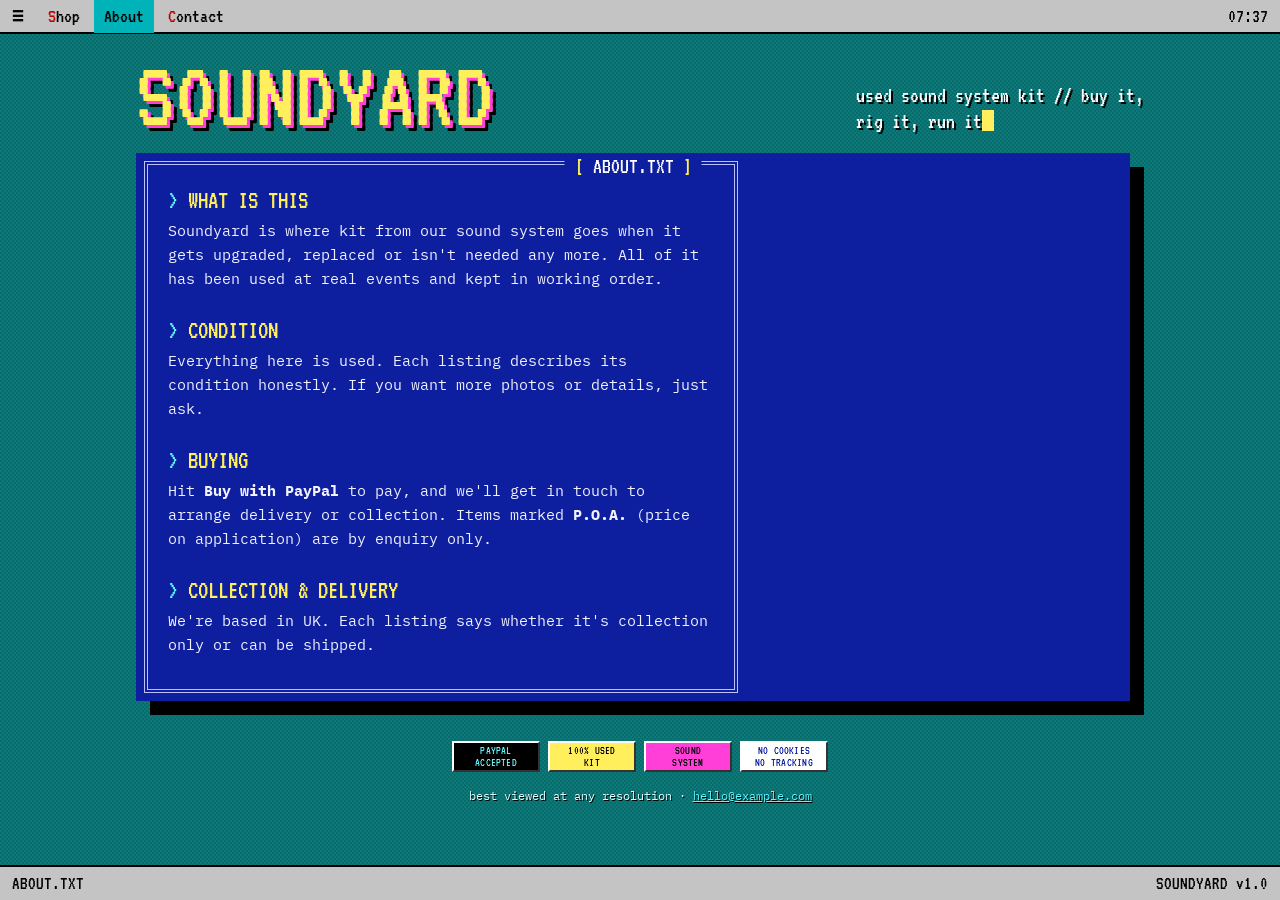
==== about.html @ a0d19008 "Soundyard v1: Y2K/terminal shop reading stock from Google Sheets Co-Authored-By: Claude Opus 5.5 <no" ====
<!doctype html>
<html lang="en">
<head>
<meta charset="utf-8">
<meta name="viewport" content="width=device-width, initial-scale=1">
<title>About · Soundyard</title>
<meta name="description" content="Soundyard: used sound system kit for sale. Speakers, amps, processing, racks and cables.">
<link rel="preconnect" href="https://fonts.googleapis.com">
<link rel="preconnect" href="https://fonts.gstatic.com" crossorigin>
<link href="https://fonts.googleapis.com/css2?family=IBM+Plex+Mono:wght@400;600&family=VT323&display=swap" rel="stylesheet">
<link rel="stylesheet" href="assets/style.css">
</head>
<body data-page="about">
<nav class="menubar">
  <span class="sys">≡</span>
  <a href="index.html">Shop</a>
  <a href="about.html" aria-current="page">About</a>
  <a href="contact.html">Contact</a>
  <span class="clock" id="clock"></span>
</nav>
<div class="desk">
  <header class="masthead">
    <a class="logo" href="index.html">SOUNDYARD</a>
    <div class="tagline">used sound system kit // buy it, rig it, run it<span class="cursor"></span></div>
  </header>
  <main class="win">
    <div class="win-title">ABOUT.TXT</div>
    <div class="win-in prose">
      <h2>What is this</h2>
      <p>Soundyard is where kit from our sound system goes when it gets upgraded, replaced or isn't needed any more. All of it has been used at real events and kept in working order.</p>
      <h2>Condition</h2>
      <p>Everything here is used. Each listing describes its condition honestly. If you want more photos or details, just ask.</p>
      <h2>Buying</h2>
      <p>Hit <strong>Buy with PayPal</strong> to pay, and we'll get in touch to arrange delivery or collection. Items marked <strong>P.O.A.</strong> (price on application) are by enquiry only.</p>
      <h2>Collection &amp; delivery</h2>
      <p>We're based in <span data-location>UK</span>. Each listing says whether it's collection only or can be shipped.</p>
    </div>
  </main>
  <div class="badges" aria-hidden="true">
    <span class="badge b1">PayPal<br>accepted</span>
    <span class="badge b2">100% used<br>kit</span>
    <span class="badge b3">sound<br>system</span>
    <span class="badge b4">no cookies<br>no tracking</span>
  </div>
  <p class="small-print">best viewed at any resolution · <a data-email href="#">email</a></p>
</div>
<footer class="statusbar">
  <span>ABOUT.TXT</span>
  <span class="right">SOUNDYARD v1.0</span>
</footer>
<script src="config.js"></script>
<script src="assets/app.js"></script>
</body>
</html>
---- assets/style.css ----
/* Soundyard: Y2K web meets a Turbo Vision / curses text UI. */
:root {
  --desk-a: #0a6b6b;
  --desk-b: #0c7a7a;
  --win: #0d1f9e;
  --win-line: #b9c2ff;
  --text: #f2f2ff;
  --dim: #a9b1e8;
  --yellow: #ffef5c;
  --cyan: #5ff6ff;
  --sel: #00b3b8;
  --sel-ink: #000;
  --grey: #c4c4c4;
  --grey-ink: #000;
  --hot: #c00000;
  --green: #00a650;
  --magenta: #ff3fd8;
  --shadow: #000;
  --pixel: "VT323", ui-monospace, monospace;
  --mono: "IBM Plex Mono", ui-monospace, "SF Mono", Menlo, Consolas, monospace;
}

* { box-sizing: border-box; }
html { -webkit-text-size-adjust: 100%; }
body {
  margin: 0;
  min-height: 100vh;
  display: flex;
  flex-direction: column;
  color: var(--text);
  font: 15px/1.6 var(--mono);
  /* dithered desktop, like a 256-colour wallpaper */
  background-color: var(--desk-a);
  background-image:
    linear-gradient(45deg, var(--desk-b) 25%, transparent 25%, transparent 75%, var(--desk-b) 75%),
    linear-gradient(45deg, var(--desk-b) 25%, transparent 25%, transparent 75%, var(--desk-b) 75%);
  background-size: 4px 4px;
  background-position: 0 0, 2px 2px;
}
a { color: var(--cyan); }
img { max-width: 100%; display: block; }
::selection { background: var(--yellow); color: #000; }

/* ── Menu bar (top) ─────────────────────────────────────────── */
.menubar {
  position: sticky; top: 0; z-index: 10;
  background: var(--grey); color: var(--grey-ink);
  font: 20px/1 var(--pixel);
  display: flex; align-items: center; gap: 4px;
  padding: 0 8px; height: 34px;
  border-bottom: 2px solid #000;
}
.menubar a { color: inherit; text-decoration: none; padding: 7px 10px; }
.menubar a::first-letter { color: var(--hot); }
.menubar a:hover, .menubar a[aria-current] { background: var(--sel); color: var(--sel-ink); }
.menubar a[aria-current]::first-letter, .menubar a:hover::first-letter { color: var(--sel-ink); }
.menubar .sys { font-weight: bold; padding: 7px 10px 7px 4px; }
.menubar .clock { margin-left: auto; padding-right: 4px; }

/* ── Page ───────────────────────────────────────────────────── */
.desk { flex: 1; width: 100%; max-width: 1040px; margin: 0 auto; padding: 24px 16px 40px; }

.masthead { display: flex; flex-wrap: wrap; align-items: flex-end; justify-content: space-between; gap: 12px 24px; margin-bottom: 18px; }
.logo {
  font: clamp(56px, 11vw, 96px)/0.8 var(--pixel);
  color: var(--yellow); text-decoration: none; letter-spacing: 0.02em;
  text-shadow: 3px 3px 0 var(--magenta), 6px 6px 0 #000;
}
.tagline { font: 22px/1.2 var(--pixel); color: #fff; text-shadow: 2px 2px 0 #000; max-width: 32ch; }
.cursor { display: inline-block; width: 0.55em; height: 0.95em; background: var(--yellow); vertical-align: -0.1em; animation: blink 1s steps(1) infinite; }
@keyframes blink { 50% { opacity: 0; } }

/* ── Ticker ─────────────────────────────────────────────────── */
.ticker {
  overflow: hidden; white-space: nowrap;
  background: #000; color: var(--yellow);
  border: 2px solid var(--grey);
  font: 20px/30px var(--pixel);
  margin-bottom: 26px;
}
.ticker:empty { display: none; }
.ticker span { display: inline-block; padding-left: 0; animation: scroll 40s linear infinite; }
@keyframes scroll { from { transform: translateX(0); } to { transform: translateX(-100%); } }
@media (prefers-reduced-motion: reduce) {
  .ticker span { animation: none; }
  .cursor { animation: none; }
}

/* ── Windows ────────────────────────────────────────────────── */
.win {
  position: relative;
  background: var(--win);
  padding: 8px;
  box-shadow: 14px 14px 0 var(--shadow);
  margin: 0 14px 40px 0;
}
.win-in { border: 4px double var(--win-line); padding: 22px 20px 20px; }
.win-title {
  position: absolute; top: 2px; left: 50%; transform: translateX(-50%);
  background: var(--win); color: #fff; padding: 0 10px; white-space: nowrap;
  font: 22px/1 var(--pixel); max-width: calc(100% - 40px); overflow: hidden; text-overflow: ellipsis;
}
.win-title::before { content: "[ "; color: var(--yellow); }
.win-title::after { content: " ]"; color: var(--yellow); }
.win-close { position: absolute; top: 2px; left: 20px; background: var(--win); padding: 0 4px; font: 22px/1 var(--pixel); color: var(--cyan); text-decoration: none; }

/* ── Filter tabs ────────────────────────────────────────────── */
.tabs { display: flex; flex-wrap: wrap; gap: 6px 4px; margin: 0 0 16px; }
.tab {
  font: 20px/1 var(--pixel); text-transform: uppercase; cursor: pointer;
  background: transparent; color: var(--dim); border: 0; padding: 6px 10px;
}
.tab::before { content: "( ) "; }
.tab.on::before { content: "(•) "; color: var(--yellow); }
.tab:hover { color: #fff; }
.tab.on { color: #fff; }
.tab:focus-visible { outline: 2px solid var(--yellow); }

/* ── Stock listing ──────────────────────────────────────────── */
.listing { width: 100%; border-collapse: collapse; }
.listing th {
  text-align: left; font: 20px/1 var(--pixel); color: var(--yellow); text-transform: uppercase;
  padding: 8px 10px; border-bottom: 2px solid var(--win-line);
}
.listing td { padding: 11px 10px; border-bottom: 1px dashed rgba(185, 194, 255, 0.3); vertical-align: top; }
.listing tbody tr { cursor: pointer; }
.listing tbody tr:hover, .listing tbody tr:focus { background: var(--sel); color: var(--sel-ink); outline: none; }
.listing tbody tr:hover a, .listing tbody tr:focus a { color: var(--sel-ink); }
.listing tbody tr:focus .c-id::before { content: "▶ "; }
.c-title a { color: #fff; text-decoration: none; font-weight: 600; }
.c-id { color: var(--dim); width: 7ch; white-space: nowrap; }
.listing tr:hover .c-id, .listing tr:focus .c-id { color: var(--sel-ink); }
.c-qty { text-align: right; width: 5ch; }
.c-price { text-align: right; white-space: nowrap; color: var(--yellow); font-weight: 600; width: 11ch; }
.listing tr:hover .c-price, .listing tr:focus .c-price { color: var(--sel-ink); }
.listing th.c-qty, .listing th.c-price { text-align: right; }
.c-sub { display: none; }
.flag { font: 16px/1 var(--pixel); background: var(--magenta); color: #000; padding: 1px 5px; margin-left: 6px; }
.listing .empty td { color: var(--dim); text-align: center; padding: 40px 10px; cursor: default; }
.hint { margin: 14px 0 0; color: var(--dim); font-size: 13px; }
.hint kbd { font: inherit; background: var(--grey); color: #000; padding: 0 5px; }

/* ── Item page ──────────────────────────────────────────────── */
.item { display: grid; grid-template-columns: 1.1fr 1fr; gap: 28px; }
.frame { background: var(--grey); padding: 4px; border: 2px solid; border-color: #fff #555 #555 #fff; }
.item-img { width: 100%; aspect-ratio: 4 / 3; object-fit: cover; border: 2px solid; border-color: #555 #fff #fff #555; background: #222; }
.nophoto {
  display: grid; place-items: center;
  background: repeating-linear-gradient(-45deg, #f5c400 0 18px, #111 18px 36px);
}
.nophoto span { background: #000; color: var(--yellow); font: 24px/1 var(--pixel); padding: 8px 12px; border: 2px solid var(--yellow); }
.thumbs { display: flex; gap: 6px; margin-top: 10px; overflow-x: auto; }
.thumbs img { width: 76px; height: 57px; object-fit: cover; cursor: pointer; border: 2px solid var(--grey); }
.thumbs img:hover { border-color: var(--yellow); }
.item-info h1 { margin: 0; font: clamp(34px, 5vw, 46px)/0.95 var(--pixel); color: #fff; }
.big-price { font: 40px/1 var(--pixel); color: var(--yellow); margin: 10px 0 14px; text-shadow: 2px 2px 0 #000; }
.desc { white-space: pre-line; margin: 0 0 16px; }
.specs { border-collapse: collapse; width: 100%; margin-bottom: 22px; }
.specs th { text-align: left; font: 19px/1 var(--pixel); color: var(--cyan); text-transform: uppercase; padding: 6px 16px 6px 0; width: 1%; white-space: nowrap; vertical-align: top; }
.specs td { padding: 4px 0; }
.specs tr + tr { border-top: 1px dashed rgba(185, 194, 255, 0.3); }
.err { color: var(--yellow); }

/* ── Turbo Vision buttons ───────────────────────────────────── */
.actions { display: flex; flex-wrap: wrap; gap: 16px 20px; }
.tv-btn {
  display: inline-block; text-decoration: none; cursor: pointer;
  font: 24px/1 var(--pixel); color: #000; background: var(--grey);
  padding: 9px 16px 8px; box-shadow: 6px 6px 0 #000;
}
.tv-btn::before { content: "◄ "; opacity: 0; }
.tv-btn::after { content: " ►"; opacity: 0; }
.tv-btn:hover::before, .tv-btn:hover::after, .tv-btn:focus-visible::before, .tv-btn:focus-visible::after { opacity: 1; }
.tv-btn:active { transform: translate(6px, 6px); box-shadow: none; }
.tv-btn:focus-visible { outline: 2px solid var(--yellow); outline-offset: 2px; }
.tv-btn.go { background: var(--green); color: #fff; }
.tv-btn.off { background: #666; color: #ccc; cursor: default; }
.tv-btn.off::before, .tv-btn.off::after { display: none; }

/* ── Text pages ─────────────────────────────────────────────── */
.prose { max-width: 66ch; }
.prose h2 { font: 26px/1 var(--pixel); color: var(--yellow); margin: 26px 0 6px; text-transform: uppercase; }
.prose h2:first-child { margin-top: 0; }
.prose h2::before { content: "> "; color: var(--cyan); }
.prose p { margin: 0 0 12px; }

/* ── Footer: 88×31 badges ───────────────────────────────────── */
.badges { display: flex; flex-wrap: wrap; gap: 8px; justify-content: center; margin-top: 8px; }
.badge {
  width: 88px; height: 31px; display: grid; place-items: center; text-align: center;
  font: 12px/1 var(--pixel); text-transform: uppercase; letter-spacing: 0.02em;
  border: 2px solid; border-color: #fff #333 #333 #fff;
}
.b1 { background: #000; color: var(--cyan); }
.b2 { background: var(--yellow); color: #000; }
.b3 { background: var(--magenta); color: #000; }
.b4 { background: #fff; color: var(--win); }
.small-print { text-align: center; color: #e6ffff; font-size: 12px; margin: 14px 0 0; text-shadow: 1px 1px 0 #000; }

/* ── Status bar (bottom) ────────────────────────────────────── */
.statusbar {
  background: var(--grey); color: #000; border-top: 2px solid #000;
  font: 19px/1 var(--pixel); display: flex; flex-wrap: wrap; gap: 4px 18px; padding: 7px 12px;
}
.statusbar b { color: var(--hot); font-weight: normal; }
.statusbar .right { margin-left: auto; }

/* ── Small screens ──────────────────────────────────────────── */
@media (max-width: 720px) {
  body { font-size: 15px; }
  .desk { padding-top: 18px; }
  .win { box-shadow: 8px 8px 0 var(--shadow); margin-right: 8px; }
  .win-in { padding: 20px 10px 14px; }
  .item { grid-template-columns: 1fr; }
  .win-close { display: none; }
  .c-cat, .listing th.c-cat, .c-qty, .listing th.c-qty, .c-id, .listing th.c-id { display: none; }
  .c-sub { display: block; font-size: 13px; color: var(--dim); }
  .listing tr:hover .c-sub, .listing tr:focus .c-sub { color: var(--sel-ink); }
  .hint { display: none; }
  .menubar { font-size: 19px; padding: 0 4px; }
  .menubar a { padding: 7px 7px; }
  .menubar .clock { display: none; }
  .statusbar .keys { display: none; }
}
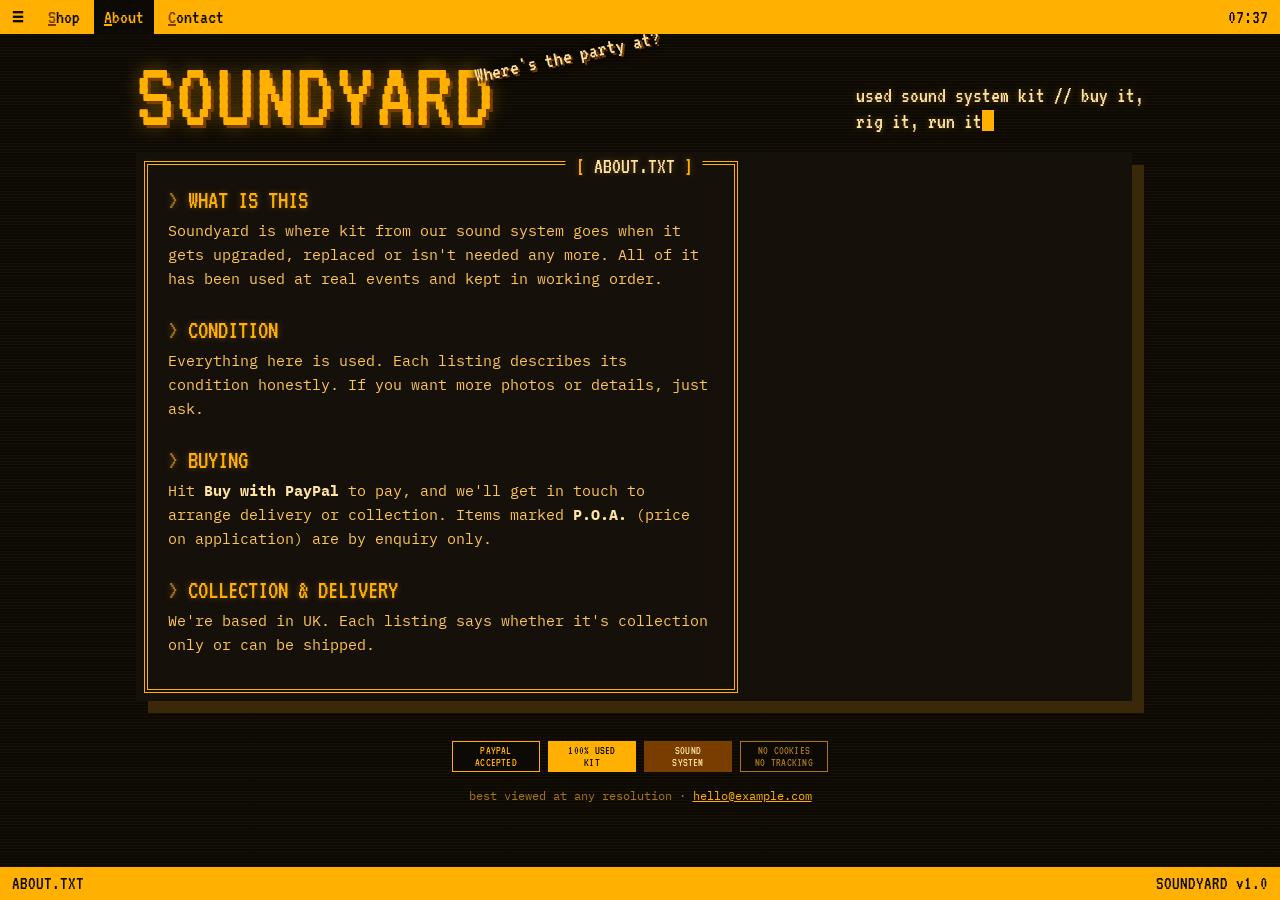
==== commit 2227cc39: "Amber terminal colour scheme, splash quips, hide photo area until photos exist Co-Authored-By: Claud" ====
--- a/about.html
+++ b/about.html
@@ -20,7 +20,7 @@
 </nav>
 <div class="desk">
   <header class="masthead">
-    <a class="logo" href="index.html">SOUNDYARD</a>
+    <div class="logo-wrap"><a class="logo" href="index.html">SOUNDYARD</a><div class="quip" id="quip" aria-hidden="true"></div></div>
     <div class="tagline">used sound system kit // buy it, rig it, run it<span class="cursor"></span></div>
   </header>
   <main class="win">
--- a/assets/style.css
+++ b/assets/style.css
@@ -1,21 +1,15 @@
-/* Soundyard: Y2K web meets a Turbo Vision / curses text UI. */
+/* Soundyard: Y2K web meets a curses / Turbo Vision text UI, in amber monochrome. */
 :root {
-  --desk-a: #0a6b6b;
-  --desk-b: #0c7a7a;
-  --win: #0d1f9e;
-  --win-line: #b9c2ff;
-  --text: #f2f2ff;
-  --dim: #a9b1e8;
-  --yellow: #ffef5c;
-  --cyan: #5ff6ff;
-  --sel: #00b3b8;
-  --sel-ink: #000;
-  --grey: #c4c4c4;
-  --grey-ink: #000;
-  --hot: #c00000;
-  --green: #00a650;
-  --magenta: #ff3fd8;
-  --shadow: #000;
+  --bg: #0d0a05;
+  --win: #15100a;
+  --amber: #ffb000;
+  --text: #ffc757;
+  --bright: #ffe3a3;
+  --dim: #a8761a;
+  --deep: #3a2908;
+  --rust: #7a3d00;
+  --ink: #0d0a05;
+  --glow: 0 0 6px rgba(255, 176, 0, 0.35);
   --pixel: "VT323", ui-monospace, monospace;
   --mono: "IBM Plex Mono", ui-monospace, "SF Mono", Menlo, Consolas, monospace;
 }
@@ -29,31 +23,26 @@
   flex-direction: column;
   color: var(--text);
   font: 15px/1.6 var(--mono);
-  /* dithered desktop, like a 256-colour wallpaper */
-  background-color: var(--desk-a);
-  background-image:
-    linear-gradient(45deg, var(--desk-b) 25%, transparent 25%, transparent 75%, var(--desk-b) 75%),
-    linear-gradient(45deg, var(--desk-b) 25%, transparent 25%, transparent 75%, var(--desk-b) 75%);
-  background-size: 4px 4px;
-  background-position: 0 0, 2px 2px;
-}
-a { color: var(--cyan); }
+  background-color: var(--bg);
+  /* faint CRT scanlines */
+  background-image: repeating-linear-gradient(0deg, rgba(255, 176, 0, 0.035) 0 1px, transparent 1px 3px);
+}
+a { color: var(--amber); }
 img { max-width: 100%; display: block; }
-::selection { background: var(--yellow); color: #000; }
+::selection { background: var(--amber); color: var(--ink); }
 
 /* ── Menu bar (top) ─────────────────────────────────────────── */
 .menubar {
   position: sticky; top: 0; z-index: 10;
-  background: var(--grey); color: var(--grey-ink);
+  background: var(--amber); color: var(--ink);
   font: 20px/1 var(--pixel);
   display: flex; align-items: center; gap: 4px;
   padding: 0 8px; height: 34px;
-  border-bottom: 2px solid #000;
 }
 .menubar a { color: inherit; text-decoration: none; padding: 7px 10px; }
-.menubar a::first-letter { color: var(--hot); }
-.menubar a:hover, .menubar a[aria-current] { background: var(--sel); color: var(--sel-ink); }
-.menubar a[aria-current]::first-letter, .menubar a:hover::first-letter { color: var(--sel-ink); }
+.menubar a::first-letter { color: var(--rust); text-decoration: underline; }
+.menubar a:hover, .menubar a[aria-current] { background: var(--ink); color: var(--amber); }
+.menubar a[aria-current]::first-letter, .menubar a:hover::first-letter { color: var(--amber); }
 .menubar .sys { font-weight: bold; padding: 7px 10px 7px 4px; }
 .menubar .clock { margin-left: auto; padding-right: 4px; }
 
@@ -61,29 +50,44 @@
 .desk { flex: 1; width: 100%; max-width: 1040px; margin: 0 auto; padding: 24px 16px 40px; }
 
 .masthead { display: flex; flex-wrap: wrap; align-items: flex-end; justify-content: space-between; gap: 12px 24px; margin-bottom: 18px; }
+.logo-wrap { position: relative; }
 .logo {
   font: clamp(56px, 11vw, 96px)/0.8 var(--pixel);
-  color: var(--yellow); text-decoration: none; letter-spacing: 0.02em;
-  text-shadow: 3px 3px 0 var(--magenta), 6px 6px 0 #000;
-}
-.tagline { font: 22px/1.2 var(--pixel); color: #fff; text-shadow: 2px 2px 0 #000; max-width: 32ch; }
-.cursor { display: inline-block; width: 0.55em; height: 0.95em; background: var(--yellow); vertical-align: -0.1em; animation: blink 1s steps(1) infinite; }
+  color: var(--amber); text-decoration: none; letter-spacing: 0.02em;
+  text-shadow: 3px 3px 0 var(--rust), 0 0 18px rgba(255, 176, 0, 0.45);
+}
+/* Splash quip, pinned to the logo's corner and pulsing */
+.quip {
+  position: absolute; left: 100%; bottom: 88%;
+  width: max-content; max-width: min(300px, 46vw);
+  font: 22px/1 var(--pixel); color: var(--bright); text-align: center;
+  text-shadow: 2px 2px 0 var(--rust), 0 0 4px var(--ink), 0 0 8px var(--ink);
+  transform: translateX(-12%) rotate(-12deg);
+  animation: pulse 0.5s ease-in-out infinite alternate;
+  pointer-events: none;
+}
+.quip:empty { display: none; }
+@keyframes pulse {
+  from { transform: translateX(-12%) rotate(-12deg) scale(1); }
+  to { transform: translateX(-12%) rotate(-12deg) scale(1.07); }
+}
+.tagline { font: 22px/1.2 var(--pixel); color: var(--bright); max-width: 32ch; text-shadow: var(--glow); }
+.cursor { display: inline-block; width: 0.55em; height: 0.95em; background: var(--amber); vertical-align: -0.1em; animation: blink 1s steps(1) infinite; }
 @keyframes blink { 50% { opacity: 0; } }
 
 /* ── Ticker ─────────────────────────────────────────────────── */
 .ticker {
   overflow: hidden; white-space: nowrap;
-  background: #000; color: var(--yellow);
-  border: 2px solid var(--grey);
-  font: 20px/30px var(--pixel);
+  background: var(--ink); color: var(--amber);
+  border: 1px solid var(--dim);
+  font: 20px/30px var(--pixel); text-shadow: var(--glow);
   margin-bottom: 26px;
 }
 .ticker:empty { display: none; }
-.ticker span { display: inline-block; padding-left: 0; animation: scroll 40s linear infinite; }
+.ticker span { display: inline-block; animation: scroll 40s linear infinite; }
 @keyframes scroll { from { transform: translateX(0); } to { transform: translateX(-100%); } }
 @media (prefers-reduced-motion: reduce) {
-  .ticker span { animation: none; }
-  .cursor { animation: none; }
+  .ticker span, .cursor, .quip { animation: none; }
 }
 
 /* ── Windows ────────────────────────────────────────────────── */
@@ -91,18 +95,19 @@
   position: relative;
   background: var(--win);
   padding: 8px;
-  box-shadow: 14px 14px 0 var(--shadow);
-  margin: 0 14px 40px 0;
-}
-.win-in { border: 4px double var(--win-line); padding: 22px 20px 20px; }
+  box-shadow: 12px 12px 0 var(--deep);
+  margin: 0 12px 40px 0;
+}
+.win-in { border: 4px double var(--amber); padding: 22px 20px 20px; }
 .win-title {
   position: absolute; top: 2px; left: 50%; transform: translateX(-50%);
-  background: var(--win); color: #fff; padding: 0 10px; white-space: nowrap;
+  background: var(--win); color: var(--bright); padding: 0 10px; white-space: nowrap;
   font: 22px/1 var(--pixel); max-width: calc(100% - 40px); overflow: hidden; text-overflow: ellipsis;
-}
-.win-title::before { content: "[ "; color: var(--yellow); }
-.win-title::after { content: " ]"; color: var(--yellow); }
-.win-close { position: absolute; top: 2px; left: 20px; background: var(--win); padding: 0 4px; font: 22px/1 var(--pixel); color: var(--cyan); text-decoration: none; }
+  text-shadow: var(--glow);
+}
+.win-title::before { content: "[ "; color: var(--amber); }
+.win-title::after { content: " ]"; color: var(--amber); }
+.win-close { position: absolute; top: 2px; left: 20px; background: var(--win); padding: 0 4px; font: 22px/1 var(--pixel); color: var(--amber); text-decoration: none; }
 
 /* ── Filter tabs ────────────────────────────────────────────── */
 .tabs { display: flex; flex-wrap: wrap; gap: 6px 4px; margin: 0 0 16px; }
@@ -111,114 +116,107 @@
   background: transparent; color: var(--dim); border: 0; padding: 6px 10px;
 }
 .tab::before { content: "( ) "; }
-.tab.on::before { content: "(•) "; color: var(--yellow); }
-.tab:hover { color: #fff; }
-.tab.on { color: #fff; }
-.tab:focus-visible { outline: 2px solid var(--yellow); }
+.tab.on::before { content: "(•) "; color: var(--amber); }
+.tab:hover, .tab.on { color: var(--bright); }
+.tab:focus-visible { outline: 1px solid var(--amber); }
 
 /* ── Stock listing ──────────────────────────────────────────── */
 .listing { width: 100%; border-collapse: collapse; }
 .listing th {
-  text-align: left; font: 20px/1 var(--pixel); color: var(--yellow); text-transform: uppercase;
-  padding: 8px 10px; border-bottom: 2px solid var(--win-line);
-}
-.listing td { padding: 11px 10px; border-bottom: 1px dashed rgba(185, 194, 255, 0.3); vertical-align: top; }
+  text-align: left; font: 20px/1 var(--pixel); color: var(--amber); text-transform: uppercase;
+  padding: 8px 10px; border-bottom: 2px solid var(--amber);
+}
+.listing td { padding: 11px 10px; border-bottom: 1px dashed var(--deep); vertical-align: top; }
 .listing tbody tr { cursor: pointer; }
-.listing tbody tr:hover, .listing tbody tr:focus { background: var(--sel); color: var(--sel-ink); outline: none; }
-.listing tbody tr:hover a, .listing tbody tr:focus a { color: var(--sel-ink); }
+.listing tbody tr:hover, .listing tbody tr:focus { background: var(--amber); color: var(--ink); outline: none; }
+.listing tbody tr:hover *, .listing tbody tr:focus * { color: var(--ink) !important; }
 .listing tbody tr:focus .c-id::before { content: "▶ "; }
-.c-title a { color: #fff; text-decoration: none; font-weight: 600; }
+.c-title a { color: var(--bright); text-decoration: none; font-weight: 600; }
 .c-id { color: var(--dim); width: 7ch; white-space: nowrap; }
-.listing tr:hover .c-id, .listing tr:focus .c-id { color: var(--sel-ink); }
 .c-qty { text-align: right; width: 5ch; }
-.c-price { text-align: right; white-space: nowrap; color: var(--yellow); font-weight: 600; width: 11ch; }
-.listing tr:hover .c-price, .listing tr:focus .c-price { color: var(--sel-ink); }
+.c-price { text-align: right; white-space: nowrap; color: var(--amber); font-weight: 600; width: 11ch; }
 .listing th.c-qty, .listing th.c-price { text-align: right; }
 .c-sub { display: none; }
-.flag { font: 16px/1 var(--pixel); background: var(--magenta); color: #000; padding: 1px 5px; margin-left: 6px; }
+.flag { font: 16px/1 var(--pixel); border: 1px solid currentColor; color: var(--amber); padding: 0 4px; margin-left: 6px; }
 .listing .empty td { color: var(--dim); text-align: center; padding: 40px 10px; cursor: default; }
 .hint { margin: 14px 0 0; color: var(--dim); font-size: 13px; }
-.hint kbd { font: inherit; background: var(--grey); color: #000; padding: 0 5px; }
+.hint kbd { font: inherit; border: 1px solid var(--dim); color: var(--text); padding: 0 5px; }
 
 /* ── Item page ──────────────────────────────────────────────── */
 .item { display: grid; grid-template-columns: 1.1fr 1fr; gap: 28px; }
-.frame { background: var(--grey); padding: 4px; border: 2px solid; border-color: #fff #555 #555 #fff; }
-.item-img { width: 100%; aspect-ratio: 4 / 3; object-fit: cover; border: 2px solid; border-color: #555 #fff #fff #555; background: #222; }
-.nophoto {
-  display: grid; place-items: center;
-  background: repeating-linear-gradient(-45deg, #f5c400 0 18px, #111 18px 36px);
-}
-.nophoto span { background: #000; color: var(--yellow); font: 24px/1 var(--pixel); padding: 8px 12px; border: 2px solid var(--yellow); }
+.item.no-media { grid-template-columns: minmax(0, 68ch); }
+.frame { border: 1px solid var(--amber); padding: 6px; }
+.item-img { width: 100%; aspect-ratio: 4 / 3; object-fit: cover; background: var(--deep); }
 .thumbs { display: flex; gap: 6px; margin-top: 10px; overflow-x: auto; }
-.thumbs img { width: 76px; height: 57px; object-fit: cover; cursor: pointer; border: 2px solid var(--grey); }
-.thumbs img:hover { border-color: var(--yellow); }
-.item-info h1 { margin: 0; font: clamp(34px, 5vw, 46px)/0.95 var(--pixel); color: #fff; }
-.big-price { font: 40px/1 var(--pixel); color: var(--yellow); margin: 10px 0 14px; text-shadow: 2px 2px 0 #000; }
+.thumbs img { width: 76px; height: 57px; object-fit: cover; cursor: pointer; border: 1px solid var(--dim); }
+.thumbs img:hover { border-color: var(--amber); }
+.item-info h1 { margin: 0; font: clamp(34px, 5vw, 46px)/0.95 var(--pixel); color: var(--bright); text-shadow: var(--glow); }
+.big-price { font: 40px/1 var(--pixel); color: var(--amber); margin: 10px 0 14px; text-shadow: var(--glow); }
 .desc { white-space: pre-line; margin: 0 0 16px; }
 .specs { border-collapse: collapse; width: 100%; margin-bottom: 22px; }
-.specs th { text-align: left; font: 19px/1 var(--pixel); color: var(--cyan); text-transform: uppercase; padding: 6px 16px 6px 0; width: 1%; white-space: nowrap; vertical-align: top; }
+.specs th { text-align: left; font: 19px/1 var(--pixel); color: var(--dim); text-transform: uppercase; padding: 6px 16px 6px 0; width: 1%; white-space: nowrap; vertical-align: top; }
 .specs td { padding: 4px 0; }
-.specs tr + tr { border-top: 1px dashed rgba(185, 194, 255, 0.3); }
-.err { color: var(--yellow); }
+.specs tr + tr { border-top: 1px dashed var(--deep); }
+.err { color: var(--amber); }
 
 /* ── Turbo Vision buttons ───────────────────────────────────── */
 .actions { display: flex; flex-wrap: wrap; gap: 16px 20px; }
 .tv-btn {
   display: inline-block; text-decoration: none; cursor: pointer;
-  font: 24px/1 var(--pixel); color: #000; background: var(--grey);
-  padding: 9px 16px 8px; box-shadow: 6px 6px 0 #000;
+  font: 24px/1 var(--pixel); color: var(--ink); background: var(--dim);
+  padding: 9px 16px 8px; box-shadow: 6px 6px 0 var(--deep);
 }
 .tv-btn::before { content: "◄ "; opacity: 0; }
 .tv-btn::after { content: " ►"; opacity: 0; }
 .tv-btn:hover::before, .tv-btn:hover::after, .tv-btn:focus-visible::before, .tv-btn:focus-visible::after { opacity: 1; }
 .tv-btn:active { transform: translate(6px, 6px); box-shadow: none; }
-.tv-btn:focus-visible { outline: 2px solid var(--yellow); outline-offset: 2px; }
-.tv-btn.go { background: var(--green); color: #fff; }
-.tv-btn.off { background: #666; color: #ccc; cursor: default; }
+.tv-btn:focus-visible { outline: 1px solid var(--bright); outline-offset: 3px; }
+.tv-btn.go { background: var(--amber); }
+.tv-btn.off { background: var(--deep); color: var(--dim); cursor: default; }
 .tv-btn.off::before, .tv-btn.off::after { display: none; }
 
 /* ── Text pages ─────────────────────────────────────────────── */
 .prose { max-width: 66ch; }
-.prose h2 { font: 26px/1 var(--pixel); color: var(--yellow); margin: 26px 0 6px; text-transform: uppercase; }
+.prose h2 { font: 26px/1 var(--pixel); color: var(--amber); margin: 26px 0 6px; text-transform: uppercase; text-shadow: var(--glow); }
 .prose h2:first-child { margin-top: 0; }
-.prose h2::before { content: "> "; color: var(--cyan); }
+.prose h2::before { content: "> "; color: var(--dim); }
 .prose p { margin: 0 0 12px; }
+.prose strong { color: var(--bright); }
 
 /* ── Footer: 88×31 badges ───────────────────────────────────── */
 .badges { display: flex; flex-wrap: wrap; gap: 8px; justify-content: center; margin-top: 8px; }
 .badge {
   width: 88px; height: 31px; display: grid; place-items: center; text-align: center;
   font: 12px/1 var(--pixel); text-transform: uppercase; letter-spacing: 0.02em;
-  border: 2px solid; border-color: #fff #333 #333 #fff;
-}
-.b1 { background: #000; color: var(--cyan); }
-.b2 { background: var(--yellow); color: #000; }
-.b3 { background: var(--magenta); color: #000; }
-.b4 { background: #fff; color: var(--win); }
-.small-print { text-align: center; color: #e6ffff; font-size: 12px; margin: 14px 0 0; text-shadow: 1px 1px 0 #000; }
+  border: 1px solid var(--amber);
+}
+.b1 { background: var(--ink); color: var(--amber); }
+.b2 { background: var(--amber); color: var(--ink); }
+.b3 { background: var(--rust); color: var(--bright); border-color: var(--rust); }
+.b4 { background: var(--ink); color: var(--dim); border-color: var(--dim); }
+.small-print { text-align: center; color: var(--dim); font-size: 12px; margin: 14px 0 0; }
 
 /* ── Status bar (bottom) ────────────────────────────────────── */
 .statusbar {
-  background: var(--grey); color: #000; border-top: 2px solid #000;
+  background: var(--amber); color: var(--ink);
   font: 19px/1 var(--pixel); display: flex; flex-wrap: wrap; gap: 4px 18px; padding: 7px 12px;
 }
-.statusbar b { color: var(--hot); font-weight: normal; }
+.statusbar b { color: var(--rust); font-weight: normal; }
 .statusbar .right { margin-left: auto; }
 
 /* ── Small screens ──────────────────────────────────────────── */
 @media (max-width: 720px) {
-  body { font-size: 15px; }
   .desk { padding-top: 18px; }
-  .win { box-shadow: 8px 8px 0 var(--shadow); margin-right: 8px; }
+  .win { box-shadow: 8px 8px 0 var(--deep); margin-right: 8px; }
   .win-in { padding: 20px 10px 14px; }
   .item { grid-template-columns: 1fr; }
   .win-close { display: none; }
   .c-cat, .listing th.c-cat, .c-qty, .listing th.c-qty, .c-id, .listing th.c-id { display: none; }
   .c-sub { display: block; font-size: 13px; color: var(--dim); }
-  .listing tr:hover .c-sub, .listing tr:focus .c-sub { color: var(--sel-ink); }
   .hint { display: none; }
   .menubar { font-size: 19px; padding: 0 4px; }
   .menubar a { padding: 7px 7px; }
   .menubar .clock { display: none; }
   .statusbar .keys { display: none; }
-}
+  .quip { font-size: 18px; max-width: 38vw; bottom: 80%; }
+}
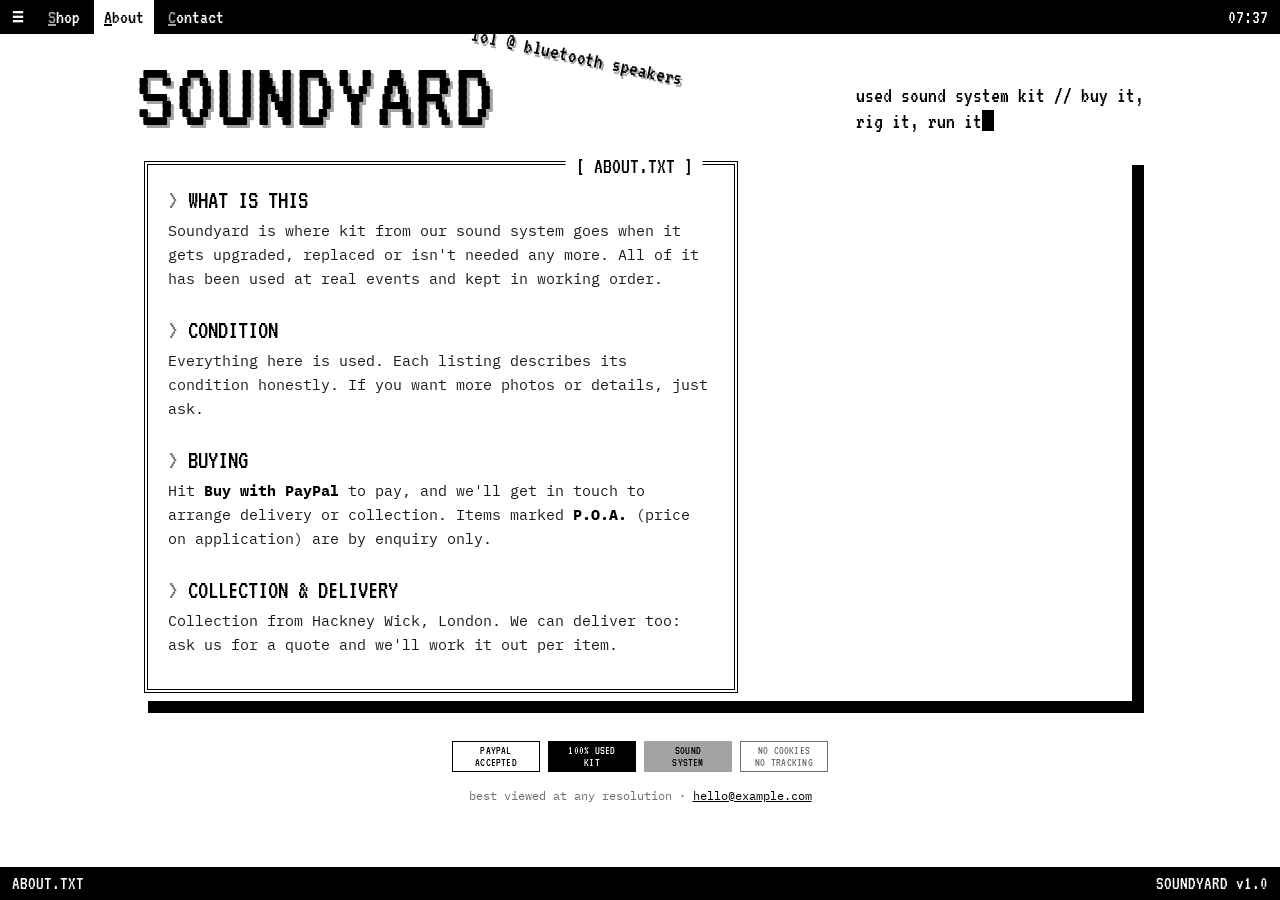
==== commit d62c82e5: "Black-and-white scheme, mirrored quip, Hackney Wick collection, hide untitled rows Co-Authored-By: C" ====
--- a/about.html
+++ b/about.html
@@ -33,7 +33,7 @@
       <h2>Buying</h2>
       <p>Hit <strong>Buy with PayPal</strong> to pay, and we'll get in touch to arrange delivery or collection. Items marked <strong>P.O.A.</strong> (price on application) are by enquiry only.</p>
       <h2>Collection &amp; delivery</h2>
-      <p>We're based in <span data-location>UK</span>. Each listing says whether it's collection only or can be shipped.</p>
+      <p>Collection from <span data-location>Hackney Wick, London</span>. We can deliver too: ask us for a quote and we'll work it out per item.</p>
     </div>
   </main>
   <div class="badges" aria-hidden="true">
--- a/assets/style.css
+++ b/assets/style.css
@@ -1,15 +1,15 @@
-/* Soundyard: Y2K web meets a curses / Turbo Vision text UI, in amber monochrome. */
+/* Soundyard: Y2K web meets a curses / Turbo Vision text UI, in black and white. */
 :root {
-  --bg: #0d0a05;
-  --win: #15100a;
-  --amber: #ffb000;
-  --text: #ffc757;
-  --bright: #ffe3a3;
-  --dim: #a8761a;
-  --deep: #3a2908;
-  --rust: #7a3d00;
-  --ink: #0d0a05;
-  --glow: 0 0 6px rgba(255, 176, 0, 0.35);
+  --bg: #ffffff;
+  --win: #ffffff;
+  --fg: #000000;
+  --text: #1a1a1a;
+  --strong: #000000;
+  --dim: #6e6e6e;
+  --line: #d4d4d4;
+  --shadow: #000000;
+  --hot: #a3a3a3;
+  --paper: #ffffff;
   --pixel: "VT323", ui-monospace, monospace;
   --mono: "IBM Plex Mono", ui-monospace, "SF Mono", Menlo, Consolas, monospace;
 }
@@ -24,25 +24,23 @@
   color: var(--text);
   font: 15px/1.6 var(--mono);
   background-color: var(--bg);
-  /* faint CRT scanlines */
-  background-image: repeating-linear-gradient(0deg, rgba(255, 176, 0, 0.035) 0 1px, transparent 1px 3px);
-}
-a { color: var(--amber); }
+}
+a { color: var(--fg); }
 img { max-width: 100%; display: block; }
-::selection { background: var(--amber); color: var(--ink); }
+::selection { background: var(--fg); color: var(--paper); }
 
 /* ── Menu bar (top) ─────────────────────────────────────────── */
 .menubar {
   position: sticky; top: 0; z-index: 10;
-  background: var(--amber); color: var(--ink);
+  background: var(--fg); color: var(--paper);
   font: 20px/1 var(--pixel);
   display: flex; align-items: center; gap: 4px;
   padding: 0 8px; height: 34px;
 }
 .menubar a { color: inherit; text-decoration: none; padding: 7px 10px; }
-.menubar a::first-letter { color: var(--rust); text-decoration: underline; }
-.menubar a:hover, .menubar a[aria-current] { background: var(--ink); color: var(--amber); }
-.menubar a[aria-current]::first-letter, .menubar a:hover::first-letter { color: var(--amber); }
+.menubar a::first-letter { color: var(--hot); text-decoration: underline; }
+.menubar a:hover, .menubar a[aria-current] { background: var(--paper); color: var(--fg); }
+.menubar a[aria-current]::first-letter, .menubar a:hover::first-letter { color: var(--fg); }
 .menubar .sys { font-weight: bold; padding: 7px 10px 7px 4px; }
 .menubar .clock { margin-left: auto; padding-right: 4px; }
 
@@ -53,34 +51,34 @@
 .logo-wrap { position: relative; }
 .logo {
   font: clamp(56px, 11vw, 96px)/0.8 var(--pixel);
-  color: var(--amber); text-decoration: none; letter-spacing: 0.02em;
-  text-shadow: 3px 3px 0 var(--rust), 0 0 18px rgba(255, 176, 0, 0.45);
+  color: var(--fg); text-decoration: none; letter-spacing: 0.02em;
+  text-shadow: 3px 3px 0 var(--hot);
 }
 /* Splash quip, pinned to the logo's corner and pulsing */
 .quip {
   position: absolute; left: 100%; bottom: 88%;
   width: max-content; max-width: min(300px, 46vw);
-  font: 22px/1 var(--pixel); color: var(--bright); text-align: center;
-  text-shadow: 2px 2px 0 var(--rust), 0 0 4px var(--ink), 0 0 8px var(--ink);
-  transform: translateX(-12%) rotate(-12deg);
+  font: 22px/1 var(--pixel); color: var(--strong); text-align: center;
+  text-shadow: 2px 2px 0 var(--hot), 0 0 4px var(--paper), 0 0 8px var(--paper);
+  transform: translateX(-12%) rotate(12deg);
   animation: pulse 0.5s ease-in-out infinite alternate;
   pointer-events: none;
 }
 .quip:empty { display: none; }
 @keyframes pulse {
-  from { transform: translateX(-12%) rotate(-12deg) scale(1); }
-  to { transform: translateX(-12%) rotate(-12deg) scale(1.07); }
-}
-.tagline { font: 22px/1.2 var(--pixel); color: var(--bright); max-width: 32ch; text-shadow: var(--glow); }
-.cursor { display: inline-block; width: 0.55em; height: 0.95em; background: var(--amber); vertical-align: -0.1em; animation: blink 1s steps(1) infinite; }
+  from { transform: translateX(-12%) rotate(12deg) scale(1); }
+  to { transform: translateX(-12%) rotate(12deg) scale(1.07); }
+}
+.tagline { font: 22px/1.2 var(--pixel); color: var(--strong); max-width: 32ch; }
+.cursor { display: inline-block; width: 0.55em; height: 0.95em; background: var(--fg); vertical-align: -0.1em; animation: blink 1s steps(1) infinite; }
 @keyframes blink { 50% { opacity: 0; } }
 
 /* ── Ticker ─────────────────────────────────────────────────── */
 .ticker {
   overflow: hidden; white-space: nowrap;
-  background: var(--ink); color: var(--amber);
+  background: var(--paper); color: var(--fg);
   border: 1px solid var(--dim);
-  font: 20px/30px var(--pixel); text-shadow: var(--glow);
+  font: 20px/30px var(--pixel);
   margin-bottom: 26px;
 }
 .ticker:empty { display: none; }
@@ -95,19 +93,18 @@
   position: relative;
   background: var(--win);
   padding: 8px;
-  box-shadow: 12px 12px 0 var(--deep);
+  box-shadow: 12px 12px 0 var(--shadow);
   margin: 0 12px 40px 0;
 }
-.win-in { border: 4px double var(--amber); padding: 22px 20px 20px; }
+.win-in { border: 4px double var(--fg); padding: 22px 20px 20px; }
 .win-title {
   position: absolute; top: 2px; left: 50%; transform: translateX(-50%);
-  background: var(--win); color: var(--bright); padding: 0 10px; white-space: nowrap;
+  background: var(--win); color: var(--strong); padding: 0 10px; white-space: nowrap;
   font: 22px/1 var(--pixel); max-width: calc(100% - 40px); overflow: hidden; text-overflow: ellipsis;
-  text-shadow: var(--glow);
-}
-.win-title::before { content: "[ "; color: var(--amber); }
-.win-title::after { content: " ]"; color: var(--amber); }
-.win-close { position: absolute; top: 2px; left: 20px; background: var(--win); padding: 0 4px; font: 22px/1 var(--pixel); color: var(--amber); text-decoration: none; }
+}
+.win-title::before { content: "[ "; color: var(--fg); }
+.win-title::after { content: " ]"; color: var(--fg); }
+.win-close { position: absolute; top: 2px; left: 20px; background: var(--win); padding: 0 4px; font: 22px/1 var(--pixel); color: var(--fg); text-decoration: none; }
 
 /* ── Filter tabs ────────────────────────────────────────────── */
 .tabs { display: flex; flex-wrap: wrap; gap: 6px 4px; margin: 0 0 16px; }
@@ -116,28 +113,28 @@
   background: transparent; color: var(--dim); border: 0; padding: 6px 10px;
 }
 .tab::before { content: "( ) "; }
-.tab.on::before { content: "(•) "; color: var(--amber); }
-.tab:hover, .tab.on { color: var(--bright); }
-.tab:focus-visible { outline: 1px solid var(--amber); }
+.tab.on::before { content: "(•) "; color: var(--fg); }
+.tab:hover, .tab.on { color: var(--strong); }
+.tab:focus-visible { outline: 1px solid var(--fg); }
 
 /* ── Stock listing ──────────────────────────────────────────── */
 .listing { width: 100%; border-collapse: collapse; }
 .listing th {
-  text-align: left; font: 20px/1 var(--pixel); color: var(--amber); text-transform: uppercase;
-  padding: 8px 10px; border-bottom: 2px solid var(--amber);
-}
-.listing td { padding: 11px 10px; border-bottom: 1px dashed var(--deep); vertical-align: top; }
+  text-align: left; font: 20px/1 var(--pixel); color: var(--fg); text-transform: uppercase;
+  padding: 8px 10px; border-bottom: 2px solid var(--fg);
+}
+.listing td { padding: 11px 10px; border-bottom: 1px dashed var(--line); vertical-align: top; }
 .listing tbody tr { cursor: pointer; }
-.listing tbody tr:hover, .listing tbody tr:focus { background: var(--amber); color: var(--ink); outline: none; }
-.listing tbody tr:hover *, .listing tbody tr:focus * { color: var(--ink) !important; }
+.listing tbody tr:hover, .listing tbody tr:focus { background: var(--fg); color: var(--paper); outline: none; }
+.listing tbody tr:hover *, .listing tbody tr:focus * { color: var(--paper) !important; }
 .listing tbody tr:focus .c-id::before { content: "▶ "; }
-.c-title a { color: var(--bright); text-decoration: none; font-weight: 600; }
+.c-title a { color: var(--strong); text-decoration: none; font-weight: 600; }
 .c-id { color: var(--dim); width: 7ch; white-space: nowrap; }
 .c-qty { text-align: right; width: 5ch; }
-.c-price { text-align: right; white-space: nowrap; color: var(--amber); font-weight: 600; width: 11ch; }
+.c-price { text-align: right; white-space: nowrap; color: var(--fg); font-weight: 600; width: 11ch; }
 .listing th.c-qty, .listing th.c-price { text-align: right; }
 .c-sub { display: none; }
-.flag { font: 16px/1 var(--pixel); border: 1px solid currentColor; color: var(--amber); padding: 0 4px; margin-left: 6px; }
+.flag { font: 16px/1 var(--pixel); border: 1px solid currentColor; color: var(--fg); padding: 0 4px; margin-left: 6px; }
 .listing .empty td { color: var(--dim); text-align: center; padding: 40px 10px; cursor: default; }
 .hint { margin: 14px 0 0; color: var(--dim); font-size: 13px; }
 .hint kbd { font: inherit; border: 1px solid var(--dim); color: var(--text); padding: 0 5px; }
@@ -145,69 +142,69 @@
 /* ── Item page ──────────────────────────────────────────────── */
 .item { display: grid; grid-template-columns: 1.1fr 1fr; gap: 28px; }
 .item.no-media { grid-template-columns: minmax(0, 68ch); }
-.frame { border: 1px solid var(--amber); padding: 6px; }
-.item-img { width: 100%; aspect-ratio: 4 / 3; object-fit: cover; background: var(--deep); }
+.frame { border: 1px solid var(--fg); padding: 6px; }
+.item-img { width: 100%; aspect-ratio: 4 / 3; object-fit: cover; background: var(--line); }
 .thumbs { display: flex; gap: 6px; margin-top: 10px; overflow-x: auto; }
 .thumbs img { width: 76px; height: 57px; object-fit: cover; cursor: pointer; border: 1px solid var(--dim); }
-.thumbs img:hover { border-color: var(--amber); }
-.item-info h1 { margin: 0; font: clamp(34px, 5vw, 46px)/0.95 var(--pixel); color: var(--bright); text-shadow: var(--glow); }
-.big-price { font: 40px/1 var(--pixel); color: var(--amber); margin: 10px 0 14px; text-shadow: var(--glow); }
+.thumbs img:hover { border-color: var(--fg); }
+.item-info h1 { margin: 0; font: clamp(34px, 5vw, 46px)/0.95 var(--pixel); color: var(--strong); }
+.big-price { font: 40px/1 var(--pixel); color: var(--fg); margin: 10px 0 14px; }
 .desc { white-space: pre-line; margin: 0 0 16px; }
 .specs { border-collapse: collapse; width: 100%; margin-bottom: 22px; }
 .specs th { text-align: left; font: 19px/1 var(--pixel); color: var(--dim); text-transform: uppercase; padding: 6px 16px 6px 0; width: 1%; white-space: nowrap; vertical-align: top; }
 .specs td { padding: 4px 0; }
-.specs tr + tr { border-top: 1px dashed var(--deep); }
-.err { color: var(--amber); }
+.specs tr + tr { border-top: 1px dashed var(--line); }
+.err { color: var(--fg); }
 
 /* ── Turbo Vision buttons ───────────────────────────────────── */
 .actions { display: flex; flex-wrap: wrap; gap: 16px 20px; }
 .tv-btn {
   display: inline-block; text-decoration: none; cursor: pointer;
-  font: 24px/1 var(--pixel); color: var(--ink); background: var(--dim);
-  padding: 9px 16px 8px; box-shadow: 6px 6px 0 var(--deep);
+  font: 24px/1 var(--pixel); color: var(--paper); background: var(--dim);
+  padding: 9px 16px 8px; box-shadow: 6px 6px 0 var(--shadow);
 }
 .tv-btn::before { content: "◄ "; opacity: 0; }
 .tv-btn::after { content: " ►"; opacity: 0; }
 .tv-btn:hover::before, .tv-btn:hover::after, .tv-btn:focus-visible::before, .tv-btn:focus-visible::after { opacity: 1; }
 .tv-btn:active { transform: translate(6px, 6px); box-shadow: none; }
-.tv-btn:focus-visible { outline: 1px solid var(--bright); outline-offset: 3px; }
-.tv-btn.go { background: var(--amber); }
-.tv-btn.off { background: var(--deep); color: var(--dim); cursor: default; }
+.tv-btn:focus-visible { outline: 1px solid var(--strong); outline-offset: 3px; }
+.tv-btn.go { background: var(--fg); }
+.tv-btn.off { background: var(--line); color: var(--dim); cursor: default; }
 .tv-btn.off::before, .tv-btn.off::after { display: none; }
 
 /* ── Text pages ─────────────────────────────────────────────── */
 .prose { max-width: 66ch; }
-.prose h2 { font: 26px/1 var(--pixel); color: var(--amber); margin: 26px 0 6px; text-transform: uppercase; text-shadow: var(--glow); }
+.prose h2 { font: 26px/1 var(--pixel); color: var(--fg); margin: 26px 0 6px; text-transform: uppercase; }
 .prose h2:first-child { margin-top: 0; }
 .prose h2::before { content: "> "; color: var(--dim); }
 .prose p { margin: 0 0 12px; }
-.prose strong { color: var(--bright); }
+.prose strong { color: var(--strong); }
 
 /* ── Footer: 88×31 badges ───────────────────────────────────── */
 .badges { display: flex; flex-wrap: wrap; gap: 8px; justify-content: center; margin-top: 8px; }
 .badge {
   width: 88px; height: 31px; display: grid; place-items: center; text-align: center;
   font: 12px/1 var(--pixel); text-transform: uppercase; letter-spacing: 0.02em;
-  border: 1px solid var(--amber);
-}
-.b1 { background: var(--ink); color: var(--amber); }
-.b2 { background: var(--amber); color: var(--ink); }
-.b3 { background: var(--rust); color: var(--bright); border-color: var(--rust); }
-.b4 { background: var(--ink); color: var(--dim); border-color: var(--dim); }
+  border: 1px solid var(--fg);
+}
+.b1 { background: var(--paper); color: var(--fg); }
+.b2 { background: var(--fg); color: var(--paper); }
+.b3 { background: var(--hot); color: var(--strong); border-color: var(--hot); }
+.b4 { background: var(--paper); color: var(--dim); border-color: var(--dim); }
 .small-print { text-align: center; color: var(--dim); font-size: 12px; margin: 14px 0 0; }
 
 /* ── Status bar (bottom) ────────────────────────────────────── */
 .statusbar {
-  background: var(--amber); color: var(--ink);
+  background: var(--fg); color: var(--paper);
   font: 19px/1 var(--pixel); display: flex; flex-wrap: wrap; gap: 4px 18px; padding: 7px 12px;
 }
-.statusbar b { color: var(--rust); font-weight: normal; }
+.statusbar b { color: var(--hot); font-weight: normal; }
 .statusbar .right { margin-left: auto; }
 
 /* ── Small screens ──────────────────────────────────────────── */
 @media (max-width: 720px) {
   .desk { padding-top: 18px; }
-  .win { box-shadow: 8px 8px 0 var(--deep); margin-right: 8px; }
+  .win { box-shadow: 8px 8px 0 var(--shadow); margin-right: 8px; }
   .win-in { padding: 20px 10px 14px; }
   .item { grid-template-columns: 1fr; }
   .win-close { display: none; }
@@ -218,5 +215,5 @@
   .menubar a { padding: 7px 7px; }
   .menubar .clock { display: none; }
   .statusbar .keys { display: none; }
-  .quip { font-size: 18px; max-width: 38vw; bottom: 80%; }
-}
+  .quip { font-size: 18px; max-width: 36vw; bottom: 25%; }
+}
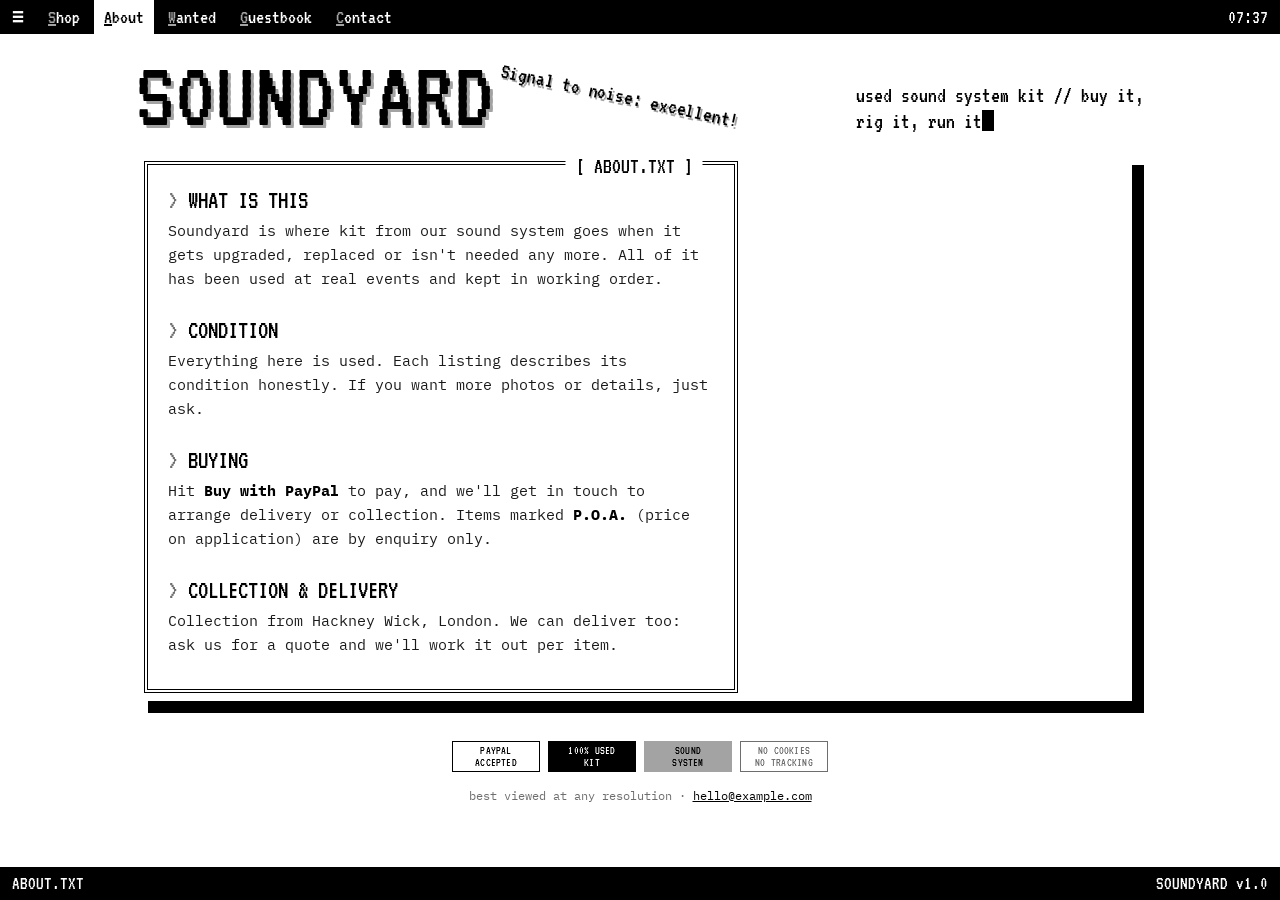
==== commit 815d6b7f: "Sold list, wanted page, guestbook, stock alerts box, social card page Co-Authored-By: Claude Opus 5." ====
--- a/about.html
+++ b/about.html
@@ -15,6 +15,8 @@
   <span class="sys">≡</span>
   <a href="index.html">Shop</a>
   <a href="about.html" aria-current="page">About</a>
+  <a href="wanted.html">Wanted</a>
+  <a href="guestbook.html">Guestbook</a>
   <a href="contact.html">Contact</a>
   <span class="clock" id="clock"></span>
 </nav>
--- a/assets/style.css
+++ b/assets/style.css
@@ -56,18 +56,19 @@
 }
 /* Splash quip, pinned to the logo's corner and pulsing */
 .quip {
-  position: absolute; left: 100%; bottom: 88%;
+  position: absolute; left: 100%; bottom: 70%;
   width: max-content; max-width: min(300px, 46vw);
   font: 22px/1 var(--pixel); color: var(--strong); text-align: center;
   text-shadow: 2px 2px 0 var(--hot), 0 0 4px var(--paper), 0 0 8px var(--paper);
-  transform: translateX(-12%) rotate(12deg);
+  transform: translateX(6px) rotate(12deg);
+  transform-origin: left center;
   animation: pulse 0.5s ease-in-out infinite alternate;
   pointer-events: none;
 }
 .quip:empty { display: none; }
 @keyframes pulse {
-  from { transform: translateX(-12%) rotate(12deg) scale(1); }
-  to { transform: translateX(-12%) rotate(12deg) scale(1.07); }
+  from { transform: translateX(6px) rotate(12deg) scale(1); }
+  to { transform: translateX(6px) rotate(12deg) scale(1.07); }
 }
 .tagline { font: 22px/1.2 var(--pixel); color: var(--strong); max-width: 32ch; }
 .cursor { display: inline-block; width: 0.55em; height: 0.95em; background: var(--fg); vertical-align: -0.1em; animation: blink 1s steps(1) infinite; }
@@ -161,7 +162,7 @@
 .tv-btn {
   display: inline-block; text-decoration: none; cursor: pointer;
   font: 24px/1 var(--pixel); color: var(--paper); background: var(--dim);
-  padding: 9px 16px 8px; box-shadow: 6px 6px 0 var(--shadow);
+  padding: 9px 16px 8px; box-shadow: 6px 6px 0 var(--hot);
 }
 .tv-btn::before { content: "◄ "; opacity: 0; }
 .tv-btn::after { content: " ►"; opacity: 0; }
@@ -215,5 +216,64 @@
   .menubar a { padding: 7px 7px; }
   .menubar .clock { display: none; }
   .statusbar .keys { display: none; }
-  .quip { font-size: 18px; max-width: 36vw; bottom: 25%; }
-}
+  .quip { font-size: 18px; max-width: 36vw; bottom: 45%; }
+}
+
+/* ── Shared bits ────────────────────────────────────────────── */
+.dim { color: var(--dim); }
+.listing.static tbody tr { cursor: default; }
+.listing.static tbody tr:hover { background: none; color: inherit; }
+.listing.static tbody tr:hover * { color: inherit !important; }
+.listing.static tbody tr:hover .c-sub { color: var(--dim) !important; }
+.listing.sold td { color: var(--dim); }
+.listing.sold .c-title a { color: var(--dim); font-weight: 400; text-decoration: line-through; }
+
+/* ── Forms (guestbook, alerts) ──────────────────────────────── */
+input, textarea {
+  font: 15px/1.4 var(--mono); color: var(--fg); background: var(--paper);
+  border: 2px solid var(--fg); border-radius: 0; padding: 8px 10px; width: 100%;
+}
+input:focus, textarea:focus { outline: none; background: #f2f2f2; }
+label { display: block; font: 19px/1 var(--pixel); text-transform: uppercase; margin-bottom: 6px; }
+button.tv-btn { border: 0; }
+button.tv-btn:disabled { background: var(--line); color: var(--dim); }
+
+.sign { display: grid; grid-template-columns: 1fr 1fr; gap: 14px 16px; padding-bottom: 24px; margin-bottom: 20px; border-bottom: 2px solid var(--fg); }
+.sign .wide { grid-column: 1 / -1; }
+.sign > p { grid-column: 1 / -1; margin: 0; }
+.entry { padding: 14px 0; border-bottom: 1px dashed var(--line); }
+.entry header { display: flex; flex-wrap: wrap; gap: 4px 10px; align-items: baseline; }
+.entry .when { margin-left: auto; font-size: 12px; }
+.entry p { margin: 6px 0 0; white-space: pre-line; overflow-wrap: anywhere; }
+
+.alerts { margin: 0 12px 36px 0; border: 2px solid var(--fg); padding: 14px 16px; background: var(--paper); box-shadow: 8px 8px 0 var(--shadow); }
+.alerts label { font-size: 22px; }
+.alerts .dim { text-transform: none; font-size: 18px; }
+.alerts-row { display: flex; gap: 14px; flex-wrap: wrap; margin-top: 6px; }
+.alerts-row input { flex: 1 1 220px; width: auto; }
+.alerts p { margin: 0; }
+
+/* ── Social card (1080×1080, screenshotted by tools/make-cards.sh) ── */
+.card-page { min-height: 0; display: block; }
+.card-canvas { width: 1080px; height: 1080px; padding: 70px 70px 56px; display: flex; flex-direction: column; background: var(--bg); }
+.card-logo-wrap { position: relative; align-self: flex-start; margin-bottom: 44px; }
+.card-logo-wrap .logo { font-size: 150px; }
+.card-logo-wrap .quip { font-size: 36px; max-width: 420px; animation: none; }
+.card-win { flex: 1; margin: 0 20px 20px 0; box-shadow: 20px 20px 0 var(--shadow); padding: 12px; display: flex; }
+.card-win .win-in { flex: 1; border-width: 6px; padding: 40px; display: flex; flex-direction: column; gap: 28px; }
+.card-photo { width: 100%; height: 380px; object-fit: cover; border: 2px solid var(--fg); }
+.card-text { margin-top: auto; }
+.card-kicker { font: 36px/1 var(--pixel); color: var(--dim); }
+.card-text h1 { font: 104px/0.9 var(--pixel); margin: 12px 0 18px; }
+.has-photo .card-text h1 { font-size: 80px; }
+.card-price { font: 96px/1 var(--pixel); }
+.card-meta { font: 30px/1.2 var(--mono); color: var(--dim); margin-top: 14px; }
+.card-foot { display: flex; justify-content: space-between; font: 34px/1 var(--pixel); margin-top: 26px; }
+
+@media (max-width: 720px) {
+  .menubar .sys { display: none; }
+  .menubar a { padding: 7px 5px; }
+  .sign { grid-template-columns: 1fr; }
+  .alerts { margin-right: 8px; }
+}
+.card-desc { font: 32px/1.35 var(--mono); margin: 22px 0 0; }
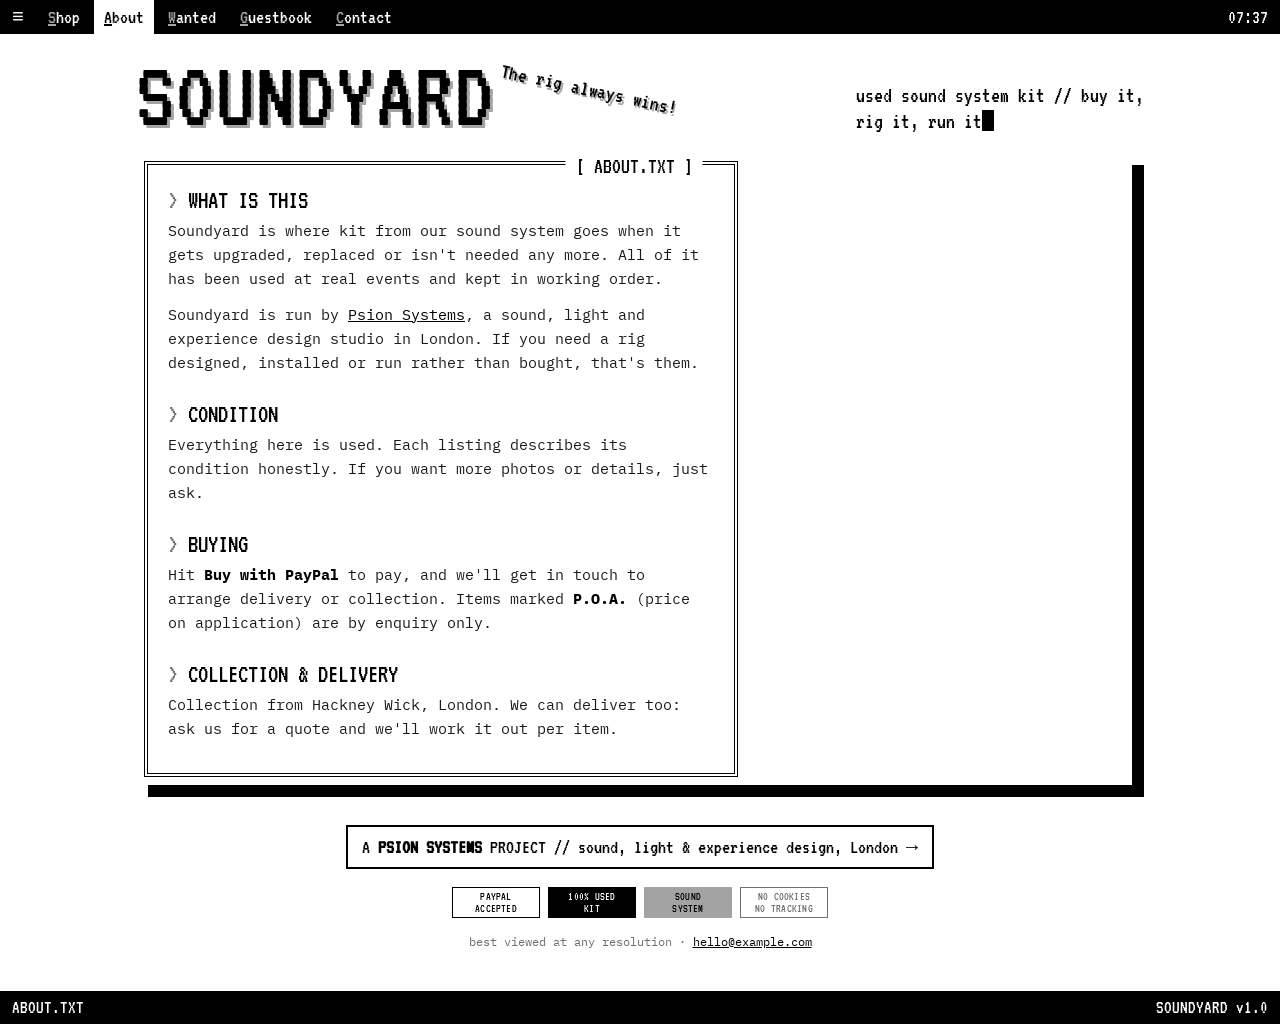
==== commit 4dff2bc3: "Link back to Psion Systems; serve on shop.psion.systems Co-Authored-By: Claude Opus 5.5 <noreply@ant" ====
--- a/about.html
+++ b/about.html
@@ -30,6 +30,7 @@
     <div class="win-in prose">
       <h2>What is this</h2>
       <p>Soundyard is where kit from our sound system goes when it gets upgraded, replaced or isn't needed any more. All of it has been used at real events and kept in working order.</p>
+      <p>Soundyard is run by <a href="https://psion.systems">Psion Systems</a>, a sound, light and experience design studio in London. If you need a rig designed, installed or run rather than bought, that's them.</p>
       <h2>Condition</h2>
       <p>Everything here is used. Each listing describes its condition honestly. If you want more photos or details, just ask.</p>
       <h2>Buying</h2>
@@ -38,6 +39,7 @@
       <p>Collection from <span data-location>Hackney Wick, London</span>. We can deliver too: ask us for a quote and we'll work it out per item.</p>
     </div>
   </main>
+  <a class="psion" href="https://psion.systems">A <strong>PSION SYSTEMS</strong> PROJECT // sound, light &amp; experience design, London →</a>
   <div class="badges" aria-hidden="true">
     <span class="badge b1">PayPal<br>accepted</span>
     <span class="badge b2">100% used<br>kit</span>
--- a/assets/style.css
+++ b/assets/style.css
@@ -277,3 +277,11 @@
   .alerts { margin-right: 8px; }
 }
 .card-desc { font: 32px/1.35 var(--mono); margin: 22px 0 0; }
+
+/* ── Link back to Psion Systems ─────────────────────────────── */
+.psion {
+  display: block; width: fit-content; max-width: 100%; margin: 0 auto 18px;
+  font: 20px/1.2 var(--pixel); text-align: center; text-decoration: none;
+  color: var(--fg); border: 2px solid var(--fg); padding: 8px 14px;
+}
+.psion:hover { background: var(--fg); color: var(--paper); }
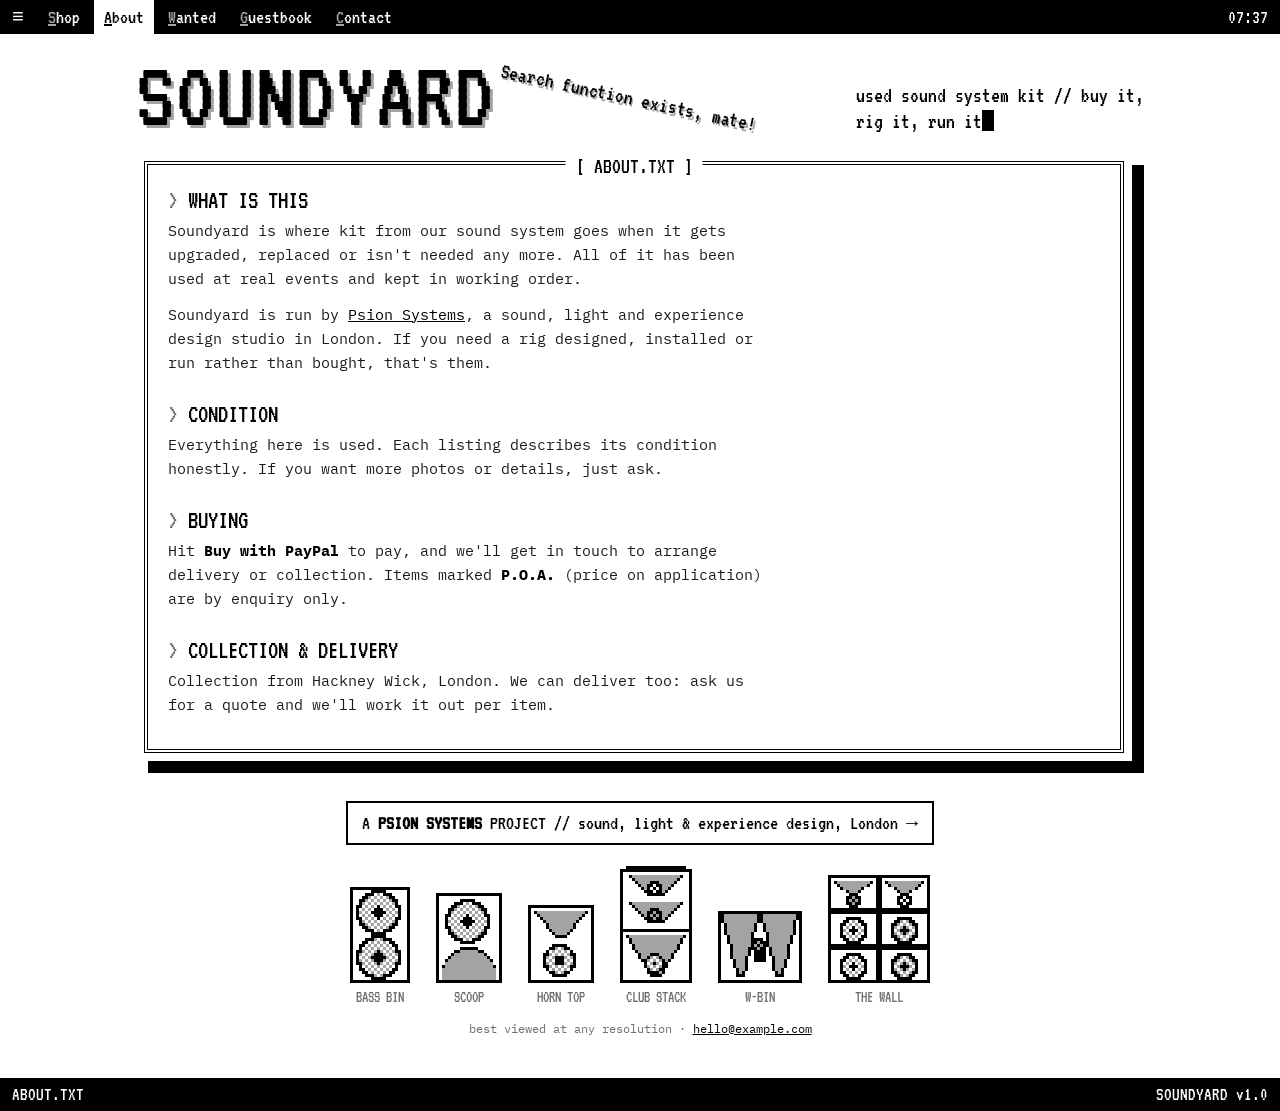
==== commit e910fa75: "Replace speaker GIF strip with generated pixel-art rig in every footer; fix narrow prose box Co-Auth" ====
--- a/about.html
+++ b/about.html
@@ -40,11 +40,13 @@
     </div>
   </main>
   <a class="psion" href="https://psion.systems">A <strong>PSION SYSTEMS</strong> PROJECT // sound, light &amp; experience design, London →</a>
-  <div class="badges" aria-hidden="true">
-    <span class="badge b1">PayPal<br>accepted</span>
-    <span class="badge b2">100% used<br>kit</span>
-    <span class="badge b3">sound<br>system</span>
-    <span class="badge b4">no cookies<br>no tracking</span>
+  <div class="rig" aria-hidden="true">
+    <figure class="spk"><svg viewBox="0 0 20 32" width="60" height="96" shape-rendering="crispEdges" aria-hidden="true"><g class="px-ink"><rect x="0" y="0" width="20" height="1"/><rect x="0" y="1" width="1" height="1"/><rect x="19" y="1" width="1" height="1"/><rect x="0" y="2" width="1" height="1"/><rect x="19" y="2" width="1" height="1"/><rect x="0" y="3" width="1" height="1"/><rect x="19" y="3" width="1" height="1"/><rect x="0" y="4" width="1" height="1"/><rect x="19" y="4" width="1" height="1"/><rect x="0" y="5" width="1" height="1"/><rect x="19" y="5" width="1" height="1"/><rect x="0" y="6" width="1" height="1"/><rect x="19" y="6" width="1" height="1"/><rect x="0" y="7" width="1" height="1"/><rect x="19" y="7" width="1" height="1"/><rect x="0" y="8" width="1" height="1"/><rect x="19" y="8" width="1" height="1"/><rect x="0" y="9" width="1" height="1"/><rect x="19" y="9" width="1" height="1"/><rect x="0" y="10" width="1" height="1"/><rect x="19" y="10" width="1" height="1"/><rect x="0" y="11" width="1" height="1"/><rect x="19" y="11" width="1" height="1"/><rect x="0" y="12" width="1" height="1"/><rect x="19" y="12" width="1" height="1"/><rect x="0" y="13" width="1" height="1"/><rect x="19" y="13" width="1" height="1"/><rect x="0" y="14" width="1" height="1"/><rect x="19" y="14" width="1" height="1"/><rect x="0" y="15" width="1" height="1"/><rect x="19" y="15" width="1" height="1"/><rect x="0" y="16" width="1" height="1"/><rect x="19" y="16" width="1" height="1"/><rect x="0" y="17" width="1" height="1"/><rect x="19" y="17" width="1" height="1"/><rect x="0" y="18" width="1" height="1"/><rect x="19" y="18" width="1" height="1"/><rect x="0" y="19" width="1" height="1"/><rect x="19" y="19" width="1" height="1"/><rect x="0" y="20" width="1" height="1"/><rect x="19" y="20" width="1" height="1"/><rect x="0" y="21" width="1" height="1"/><rect x="19" y="21" width="1" height="1"/><rect x="0" y="22" width="1" height="1"/><rect x="19" y="22" width="1" height="1"/><rect x="0" y="23" width="1" height="1"/><rect x="19" y="23" width="1" height="1"/><rect x="0" y="24" width="1" height="1"/><rect x="19" y="24" width="1" height="1"/><rect x="0" y="25" width="1" height="1"/><rect x="19" y="25" width="1" height="1"/><rect x="0" y="26" width="1" height="1"/><rect x="19" y="26" width="1" height="1"/><rect x="0" y="27" width="1" height="1"/><rect x="19" y="27" width="1" height="1"/><rect x="0" y="28" width="1" height="1"/><rect x="19" y="28" width="1" height="1"/><rect x="0" y="29" width="1" height="1"/><rect x="19" y="29" width="1" height="1"/><rect x="0" y="30" width="1" height="1"/><rect x="19" y="30" width="1" height="1"/><rect x="0" y="31" width="20" height="1"/></g><g class="px-grey"><rect x="9" y="2" width="1" height="1"/><rect x="6" y="3" width="1" height="1"/><rect x="8" y="3" width="1" height="1"/><rect x="10" y="3" width="1" height="1"/><rect x="12" y="3" width="1" height="1"/><rect x="5" y="4" width="1" height="1"/><rect x="7" y="4" width="1" height="1"/><rect x="9" y="4" width="1" height="1"/><rect x="11" y="4" width="1" height="1"/><rect x="13" y="4" width="1" height="1"/><rect x="4" y="5" width="1" height="1"/><rect x="6" y="5" width="1" height="1"/><rect x="8" y="5" width="1" height="1"/><rect x="10" y="5" width="1" height="1"/><rect x="12" y="5" width="1" height="1"/><rect x="14" y="5" width="1" height="1"/><rect x="5" y="6" width="1" height="1"/><rect x="7" y="6" width="1" height="1"/><rect x="11" y="6" width="1" height="1"/><rect x="13" y="6" width="1" height="1"/><rect x="4" y="7" width="1" height="1"/><rect x="6" y="7" width="1" height="1"/><rect x="12" y="7" width="1" height="1"/><rect x="14" y="7" width="1" height="1"/><rect x="3" y="8" width="1" height="1"/><rect x="5" y="8" width="1" height="1"/><rect x="13" y="8" width="1" height="1"/><rect x="15" y="8" width="1" height="1"/><rect x="4" y="9" width="1" height="1"/><rect x="6" y="9" width="1" height="1"/><rect x="12" y="9" width="1" height="1"/><rect x="14" y="9" width="1" height="1"/><rect x="5" y="10" width="1" height="1"/><rect x="7" y="10" width="1" height="1"/><rect x="11" y="10" width="1" height="1"/><rect x="13" y="10" width="1" height="1"/><rect x="4" y="11" width="1" height="1"/><rect x="6" y="11" width="1" height="1"/><rect x="8" y="11" width="1" height="1"/><rect x="10" y="11" width="1" height="1"/><rect x="12" y="11" width="1" height="1"/><rect x="14" y="11" width="1" height="1"/><rect x="5" y="12" width="1" height="1"/><rect x="7" y="12" width="1" height="1"/><rect x="9" y="12" width="1" height="1"/><rect x="11" y="12" width="1" height="1"/><rect x="13" y="12" width="1" height="1"/><rect x="6" y="13" width="1" height="1"/><rect x="8" y="13" width="1" height="1"/><rect x="10" y="13" width="1" height="1"/><rect x="12" y="13" width="1" height="1"/><rect x="9" y="14" width="1" height="1"/><rect x="8" y="17" width="1" height="1"/><rect x="10" y="17" width="1" height="1"/><rect x="7" y="18" width="1" height="1"/><rect x="9" y="18" width="1" height="1"/><rect x="11" y="18" width="1" height="1"/><rect x="6" y="19" width="1" height="1"/><rect x="8" y="19" width="1" height="1"/><rect x="10" y="19" width="1" height="1"/><rect x="12" y="19" width="1" height="1"/><rect x="5" y="20" width="1" height="1"/><rect x="7" y="20" width="1" height="1"/><rect x="9" y="20" width="1" height="1"/><rect x="11" y="20" width="1" height="1"/><rect x="13" y="20" width="1" height="1"/><rect x="4" y="21" width="1" height="1"/><rect x="6" y="21" width="1" height="1"/><rect x="8" y="21" width="1" height="1"/><rect x="10" y="21" width="1" height="1"/><rect x="12" y="21" width="1" height="1"/><rect x="14" y="21" width="1" height="1"/><rect x="3" y="22" width="1" height="1"/><rect x="5" y="22" width="1" height="1"/><rect x="7" y="22" width="1" height="1"/><rect x="11" y="22" width="1" height="1"/><rect x="13" y="22" width="1" height="1"/><rect x="15" y="22" width="1" height="1"/><rect x="4" y="23" width="1" height="1"/><rect x="6" y="23" width="1" height="1"/><rect x="12" y="23" width="1" height="1"/><rect x="14" y="23" width="1" height="1"/><rect x="3" y="24" width="1" height="1"/><rect x="5" y="24" width="1" height="1"/><rect x="7" y="24" width="1" height="1"/><rect x="11" y="24" width="1" height="1"/><rect x="13" y="24" width="1" height="1"/><rect x="15" y="24" width="1" height="1"/><rect x="4" y="25" width="1" height="1"/><rect x="6" y="25" width="1" height="1"/><rect x="8" y="25" width="1" height="1"/><rect x="10" y="25" width="1" height="1"/><rect x="12" y="25" width="1" height="1"/><rect x="14" y="25" width="1" height="1"/><rect x="5" y="26" width="1" height="1"/><rect x="7" y="26" width="1" height="1"/><rect x="9" y="26" width="1" height="1"/><rect x="11" y="26" width="1" height="1"/><rect x="13" y="26" width="1" height="1"/><rect x="6" y="27" width="1" height="1"/><rect x="8" y="27" width="1" height="1"/><rect x="10" y="27" width="1" height="1"/><rect x="12" y="27" width="1" height="1"/><rect x="7" y="28" width="1" height="1"/><rect x="9" y="28" width="1" height="1"/><rect x="11" y="28" width="1" height="1"/><rect x="8" y="29" width="1" height="1"/><rect x="10" y="29" width="1" height="1"/></g><g class="cone"><rect x="7" y="1" width="5" height="1"/><rect x="5" y="2" width="3" height="1"/><rect x="11" y="2" width="3" height="1"/><rect x="4" y="3" width="2" height="1"/><rect x="13" y="3" width="2" height="1"/><rect x="3" y="4" width="2" height="1"/><rect x="14" y="4" width="2" height="1"/><rect x="3" y="5" width="1" height="1"/><rect x="15" y="5" width="1" height="1"/><rect x="2" y="6" width="2" height="1"/><rect x="9" y="6" width="1" height="1"/><rect x="15" y="6" width="2" height="1"/><rect x="2" y="7" width="1" height="1"/><rect x="8" y="7" width="3" height="1"/><rect x="16" y="7" width="1" height="1"/><rect x="2" y="8" width="1" height="1"/><rect x="7" y="8" width="5" height="1"/><rect x="16" y="8" width="1" height="1"/><rect x="2" y="9" width="1" height="1"/><rect x="8" y="9" width="3" height="1"/><rect x="16" y="9" width="1" height="1"/><rect x="2" y="10" width="2" height="1"/><rect x="9" y="10" width="1" height="1"/><rect x="15" y="10" width="2" height="1"/><rect x="3" y="11" width="1" height="1"/><rect x="15" y="11" width="1" height="1"/><rect x="3" y="12" width="2" height="1"/><rect x="14" y="12" width="2" height="1"/><rect x="4" y="13" width="2" height="1"/><rect x="13" y="13" width="2" height="1"/><rect x="5" y="14" width="3" height="1"/><rect x="11" y="14" width="3" height="1"/><rect x="7" y="15" width="5" height="1"/><rect x="7" y="16" width="5" height="1"/><rect x="5" y="17" width="3" height="1"/><rect x="11" y="17" width="3" height="1"/><rect x="4" y="18" width="2" height="1"/><rect x="13" y="18" width="2" height="1"/><rect x="3" y="19" width="2" height="1"/><rect x="14" y="19" width="2" height="1"/><rect x="3" y="20" width="1" height="1"/><rect x="15" y="20" width="1" height="1"/><rect x="2" y="21" width="2" height="1"/><rect x="9" y="21" width="1" height="1"/><rect x="15" y="21" width="2" height="1"/><rect x="2" y="22" width="1" height="1"/><rect x="8" y="22" width="3" height="1"/><rect x="16" y="22" width="1" height="1"/><rect x="2" y="23" width="1" height="1"/><rect x="7" y="23" width="5" height="1"/><rect x="16" y="23" width="1" height="1"/><rect x="2" y="24" width="1" height="1"/><rect x="8" y="24" width="3" height="1"/><rect x="16" y="24" width="1" height="1"/><rect x="2" y="25" width="2" height="1"/><rect x="9" y="25" width="1" height="1"/><rect x="15" y="25" width="2" height="1"/><rect x="3" y="26" width="1" height="1"/><rect x="15" y="26" width="1" height="1"/><rect x="3" y="27" width="2" height="1"/><rect x="14" y="27" width="2" height="1"/><rect x="4" y="28" width="2" height="1"/><rect x="13" y="28" width="2" height="1"/><rect x="5" y="29" width="3" height="1"/><rect x="11" y="29" width="3" height="1"/><rect x="7" y="30" width="5" height="1"/></g></svg><figcaption>Bass bin</figcaption></figure>
+    <figure class="spk"><svg viewBox="0 0 22 30" width="66" height="90" shape-rendering="crispEdges" aria-hidden="true"><g class="px-ink"><rect x="0" y="0" width="22" height="1"/><rect x="0" y="1" width="1" height="1"/><rect x="21" y="1" width="1" height="1"/><rect x="0" y="2" width="1" height="1"/><rect x="21" y="2" width="1" height="1"/><rect x="0" y="3" width="1" height="1"/><rect x="21" y="3" width="1" height="1"/><rect x="0" y="4" width="1" height="1"/><rect x="21" y="4" width="1" height="1"/><rect x="0" y="5" width="1" height="1"/><rect x="21" y="5" width="1" height="1"/><rect x="0" y="6" width="1" height="1"/><rect x="21" y="6" width="1" height="1"/><rect x="0" y="7" width="1" height="1"/><rect x="21" y="7" width="1" height="1"/><rect x="0" y="8" width="1" height="1"/><rect x="21" y="8" width="1" height="1"/><rect x="0" y="9" width="1" height="1"/><rect x="21" y="9" width="1" height="1"/><rect x="0" y="10" width="1" height="1"/><rect x="21" y="10" width="1" height="1"/><rect x="0" y="11" width="1" height="1"/><rect x="21" y="11" width="1" height="1"/><rect x="0" y="12" width="1" height="1"/><rect x="21" y="12" width="1" height="1"/><rect x="0" y="13" width="1" height="1"/><rect x="21" y="13" width="1" height="1"/><rect x="0" y="14" width="1" height="1"/><rect x="21" y="14" width="1" height="1"/><rect x="0" y="15" width="1" height="1"/><rect x="21" y="15" width="1" height="1"/><rect x="0" y="16" width="1" height="1"/><rect x="21" y="16" width="1" height="1"/><rect x="0" y="17" width="1" height="1"/><rect x="21" y="17" width="1" height="1"/><rect x="0" y="18" width="1" height="1"/><rect x="8" y="18" width="6" height="1"/><rect x="21" y="18" width="1" height="1"/><rect x="0" y="19" width="1" height="1"/><rect x="6" y="19" width="2" height="1"/><rect x="14" y="19" width="2" height="1"/><rect x="21" y="19" width="1" height="1"/><rect x="0" y="20" width="1" height="1"/><rect x="5" y="20" width="1" height="1"/><rect x="16" y="20" width="1" height="1"/><rect x="21" y="20" width="1" height="1"/><rect x="0" y="21" width="1" height="1"/><rect x="4" y="21" width="1" height="1"/><rect x="17" y="21" width="1" height="1"/><rect x="21" y="21" width="1" height="1"/><rect x="0" y="22" width="1" height="1"/><rect x="3" y="22" width="1" height="1"/><rect x="18" y="22" width="1" height="1"/><rect x="21" y="22" width="1" height="1"/><rect x="0" y="23" width="1" height="1"/><rect x="21" y="23" width="1" height="1"/><rect x="0" y="24" width="1" height="1"/><rect x="2" y="24" width="1" height="1"/><rect x="19" y="24" width="1" height="1"/><rect x="21" y="24" width="1" height="1"/><rect x="0" y="25" width="1" height="1"/><rect x="21" y="25" width="1" height="1"/><rect x="0" y="26" width="1" height="1"/><rect x="21" y="26" width="1" height="1"/><rect x="0" y="27" width="1" height="1"/><rect x="21" y="27" width="1" height="1"/><rect x="0" y="28" width="1" height="1"/><rect x="21" y="28" width="1" height="1"/><rect x="0" y="29" width="22" height="1"/></g><g class="px-grey"><rect x="10" y="3" width="1" height="1"/><rect x="7" y="4" width="1" height="1"/><rect x="9" y="4" width="1" height="1"/><rect x="11" y="4" width="1" height="1"/><rect x="13" y="4" width="1" height="1"/><rect x="6" y="5" width="1" height="1"/><rect x="8" y="5" width="1" height="1"/><rect x="10" y="5" width="1" height="1"/><rect x="12" y="5" width="1" height="1"/><rect x="14" y="5" width="1" height="1"/><rect x="5" y="6" width="1" height="1"/><rect x="7" y="6" width="1" height="1"/><rect x="9" y="6" width="1" height="1"/><rect x="11" y="6" width="1" height="1"/><rect x="13" y="6" width="1" height="1"/><rect x="15" y="6" width="1" height="1"/><rect x="6" y="7" width="1" height="1"/><rect x="8" y="7" width="1" height="1"/><rect x="12" y="7" width="1" height="1"/><rect x="14" y="7" width="1" height="1"/><rect x="5" y="8" width="1" height="1"/><rect x="7" y="8" width="1" height="1"/><rect x="13" y="8" width="1" height="1"/><rect x="15" y="8" width="1" height="1"/><rect x="4" y="9" width="1" height="1"/><rect x="6" y="9" width="1" height="1"/><rect x="14" y="9" width="1" height="1"/><rect x="16" y="9" width="1" height="1"/><rect x="5" y="10" width="1" height="1"/><rect x="7" y="10" width="1" height="1"/><rect x="13" y="10" width="1" height="1"/><rect x="15" y="10" width="1" height="1"/><rect x="6" y="11" width="1" height="1"/><rect x="8" y="11" width="1" height="1"/><rect x="12" y="11" width="1" height="1"/><rect x="14" y="11" width="1" height="1"/><rect x="5" y="12" width="1" height="1"/><rect x="7" y="12" width="1" height="1"/><rect x="9" y="12" width="1" height="1"/><rect x="11" y="12" width="1" height="1"/><rect x="13" y="12" width="1" height="1"/><rect x="15" y="12" width="1" height="1"/><rect x="6" y="13" width="1" height="1"/><rect x="8" y="13" width="1" height="1"/><rect x="10" y="13" width="1" height="1"/><rect x="12" y="13" width="1" height="1"/><rect x="14" y="13" width="1" height="1"/><rect x="7" y="14" width="1" height="1"/><rect x="9" y="14" width="1" height="1"/><rect x="11" y="14" width="1" height="1"/><rect x="13" y="14" width="1" height="1"/><rect x="10" y="15" width="1" height="1"/><rect x="8" y="19" width="6" height="1"/><rect x="6" y="20" width="10" height="1"/><rect x="5" y="21" width="12" height="1"/><rect x="4" y="22" width="14" height="1"/><rect x="3" y="23" width="16" height="1"/><rect x="3" y="24" width="16" height="1"/><rect x="2" y="25" width="18" height="1"/><rect x="2" y="26" width="18" height="1"/><rect x="2" y="27" width="18" height="1"/><rect x="2" y="28" width="18" height="1"/></g><g class="cone"><rect x="8" y="2" width="5" height="1"/><rect x="6" y="3" width="3" height="1"/><rect x="12" y="3" width="3" height="1"/><rect x="5" y="4" width="2" height="1"/><rect x="14" y="4" width="2" height="1"/><rect x="4" y="5" width="2" height="1"/><rect x="15" y="5" width="2" height="1"/><rect x="4" y="6" width="1" height="1"/><rect x="16" y="6" width="1" height="1"/><rect x="3" y="7" width="2" height="1"/><rect x="10" y="7" width="1" height="1"/><rect x="16" y="7" width="2" height="1"/><rect x="3" y="8" width="1" height="1"/><rect x="9" y="8" width="3" height="1"/><rect x="17" y="8" width="1" height="1"/><rect x="3" y="9" width="1" height="1"/><rect x="8" y="9" width="5" height="1"/><rect x="17" y="9" width="1" height="1"/><rect x="3" y="10" width="1" height="1"/><rect x="9" y="10" width="3" height="1"/><rect x="17" y="10" width="1" height="1"/><rect x="3" y="11" width="2" height="1"/><rect x="10" y="11" width="1" height="1"/><rect x="16" y="11" width="2" height="1"/><rect x="4" y="12" width="1" height="1"/><rect x="16" y="12" width="1" height="1"/><rect x="4" y="13" width="2" height="1"/><rect x="15" y="13" width="2" height="1"/><rect x="5" y="14" width="2" height="1"/><rect x="14" y="14" width="2" height="1"/><rect x="6" y="15" width="3" height="1"/><rect x="12" y="15" width="3" height="1"/><rect x="8" y="16" width="5" height="1"/></g></svg><figcaption>Scoop</figcaption></figure>
+    <figure class="spk"><svg viewBox="0 0 22 26" width="66" height="78" shape-rendering="crispEdges" aria-hidden="true"><g class="px-ink"><rect x="0" y="0" width="22" height="1"/><rect x="0" y="1" width="1" height="1"/><rect x="21" y="1" width="1" height="1"/><rect x="0" y="2" width="1" height="1"/><rect x="2" y="2" width="1" height="1"/><rect x="19" y="2" width="1" height="1"/><rect x="21" y="2" width="1" height="1"/><rect x="0" y="3" width="1" height="1"/><rect x="3" y="3" width="1" height="1"/><rect x="18" y="3" width="1" height="1"/><rect x="21" y="3" width="1" height="1"/><rect x="0" y="4" width="1" height="1"/><rect x="4" y="4" width="1" height="1"/><rect x="17" y="4" width="1" height="1"/><rect x="21" y="4" width="1" height="1"/><rect x="0" y="5" width="1" height="1"/><rect x="5" y="5" width="1" height="1"/><rect x="16" y="5" width="1" height="1"/><rect x="21" y="5" width="1" height="1"/><rect x="0" y="6" width="1" height="1"/><rect x="6" y="6" width="1" height="1"/><rect x="15" y="6" width="1" height="1"/><rect x="21" y="6" width="1" height="1"/><rect x="0" y="7" width="1" height="1"/><rect x="6" y="7" width="1" height="1"/><rect x="15" y="7" width="1" height="1"/><rect x="21" y="7" width="1" height="1"/><rect x="0" y="8" width="1" height="1"/><rect x="7" y="8" width="1" height="1"/><rect x="14" y="8" width="1" height="1"/><rect x="21" y="8" width="1" height="1"/><rect x="0" y="9" width="1" height="1"/><rect x="8" y="9" width="1" height="1"/><rect x="13" y="9" width="1" height="1"/><rect x="21" y="9" width="1" height="1"/><rect x="0" y="10" width="1" height="1"/><rect x="9" y="10" width="4" height="1"/><rect x="21" y="10" width="1" height="1"/><rect x="0" y="11" width="1" height="1"/><rect x="21" y="11" width="1" height="1"/><rect x="0" y="12" width="1" height="1"/><rect x="21" y="12" width="1" height="1"/><rect x="0" y="13" width="1" height="1"/><rect x="21" y="13" width="1" height="1"/><rect x="0" y="14" width="1" height="1"/><rect x="21" y="14" width="1" height="1"/><rect x="0" y="15" width="1" height="1"/><rect x="21" y="15" width="1" height="1"/><rect x="0" y="16" width="1" height="1"/><rect x="21" y="16" width="1" height="1"/><rect x="0" y="17" width="1" height="1"/><rect x="21" y="17" width="1" height="1"/><rect x="0" y="18" width="1" height="1"/><rect x="21" y="18" width="1" height="1"/><rect x="0" y="19" width="1" height="1"/><rect x="21" y="19" width="1" height="1"/><rect x="0" y="20" width="1" height="1"/><rect x="21" y="20" width="1" height="1"/><rect x="0" y="21" width="1" height="1"/><rect x="21" y="21" width="1" height="1"/><rect x="0" y="22" width="1" height="1"/><rect x="21" y="22" width="1" height="1"/><rect x="0" y="23" width="1" height="1"/><rect x="21" y="23" width="1" height="1"/><rect x="0" y="24" width="1" height="1"/><rect x="21" y="24" width="1" height="1"/><rect x="0" y="25" width="22" height="1"/></g><g class="px-grey"><rect x="3" y="2" width="16" height="1"/><rect x="4" y="3" width="14" height="1"/><rect x="5" y="4" width="12" height="1"/><rect x="6" y="5" width="10" height="1"/><rect x="7" y="6" width="8" height="1"/><rect x="7" y="7" width="8" height="1"/><rect x="8" y="8" width="6" height="1"/><rect x="9" y="9" width="4" height="1"/><rect x="9" y="14" width="1" height="1"/><rect x="11" y="14" width="1" height="1"/><rect x="8" y="15" width="1" height="1"/><rect x="10" y="15" width="1" height="1"/><rect x="12" y="15" width="1" height="1"/><rect x="7" y="16" width="1" height="1"/><rect x="9" y="16" width="1" height="1"/><rect x="11" y="16" width="1" height="1"/><rect x="13" y="16" width="1" height="1"/><rect x="6" y="17" width="1" height="1"/><rect x="8" y="17" width="1" height="1"/><rect x="12" y="17" width="1" height="1"/><rect x="14" y="17" width="1" height="1"/><rect x="7" y="18" width="1" height="1"/><rect x="13" y="18" width="1" height="1"/><rect x="6" y="19" width="1" height="1"/><rect x="8" y="19" width="1" height="1"/><rect x="12" y="19" width="1" height="1"/><rect x="14" y="19" width="1" height="1"/><rect x="7" y="20" width="1" height="1"/><rect x="9" y="20" width="1" height="1"/><rect x="11" y="20" width="1" height="1"/><rect x="13" y="20" width="1" height="1"/><rect x="8" y="21" width="1" height="1"/><rect x="10" y="21" width="1" height="1"/><rect x="12" y="21" width="1" height="1"/><rect x="9" y="22" width="1" height="1"/><rect x="11" y="22" width="1" height="1"/></g><g class="cone"><rect x="8" y="13" width="5" height="1"/><rect x="7" y="14" width="2" height="1"/><rect x="12" y="14" width="2" height="1"/><rect x="6" y="15" width="1" height="1"/><rect x="14" y="15" width="1" height="1"/><rect x="5" y="16" width="2" height="1"/><rect x="14" y="16" width="2" height="1"/><rect x="5" y="17" width="1" height="1"/><rect x="9" y="17" width="3" height="1"/><rect x="15" y="17" width="1" height="1"/><rect x="5" y="18" width="1" height="1"/><rect x="9" y="18" width="3" height="1"/><rect x="15" y="18" width="1" height="1"/><rect x="5" y="19" width="1" height="1"/><rect x="9" y="19" width="3" height="1"/><rect x="15" y="19" width="1" height="1"/><rect x="5" y="20" width="2" height="1"/><rect x="14" y="20" width="2" height="1"/><rect x="6" y="21" width="1" height="1"/><rect x="14" y="21" width="1" height="1"/><rect x="7" y="22" width="2" height="1"/><rect x="12" y="22" width="2" height="1"/><rect x="8" y="23" width="5" height="1"/></g></svg><figcaption>Horn top</figcaption></figure>
+    <figure class="spk"><svg viewBox="0 0 24 40" width="72" height="120" shape-rendering="crispEdges" aria-hidden="true"><g class="px-ink"><rect x="2" y="1" width="20" height="1"/><rect x="0" y="2" width="24" height="1"/><rect x="0" y="3" width="1" height="1"/><rect x="23" y="3" width="1" height="1"/><rect x="0" y="4" width="1" height="1"/><rect x="3" y="4" width="1" height="1"/><rect x="20" y="4" width="1" height="1"/><rect x="23" y="4" width="1" height="1"/><rect x="0" y="5" width="1" height="1"/><rect x="4" y="5" width="1" height="1"/><rect x="19" y="5" width="1" height="1"/><rect x="23" y="5" width="1" height="1"/><rect x="0" y="6" width="1" height="1"/><rect x="5" y="6" width="1" height="1"/><rect x="18" y="6" width="1" height="1"/><rect x="23" y="6" width="1" height="1"/><rect x="0" y="7" width="1" height="1"/><rect x="6" y="7" width="1" height="1"/><rect x="17" y="7" width="1" height="1"/><rect x="23" y="7" width="1" height="1"/><rect x="0" y="8" width="1" height="1"/><rect x="7" y="8" width="1" height="1"/><rect x="16" y="8" width="1" height="1"/><rect x="23" y="8" width="1" height="1"/><rect x="0" y="9" width="1" height="1"/><rect x="8" y="9" width="1" height="1"/><rect x="15" y="9" width="1" height="1"/><rect x="23" y="9" width="1" height="1"/><rect x="0" y="10" width="1" height="1"/><rect x="9" y="10" width="1" height="1"/><rect x="13" y="10" width="2" height="1"/><rect x="23" y="10" width="1" height="1"/><rect x="0" y="11" width="1" height="1"/><rect x="23" y="11" width="1" height="1"/><rect x="0" y="12" width="1" height="1"/><rect x="23" y="12" width="1" height="1"/><rect x="0" y="13" width="1" height="1"/><rect x="3" y="13" width="1" height="1"/><rect x="20" y="13" width="1" height="1"/><rect x="23" y="13" width="1" height="1"/><rect x="0" y="14" width="1" height="1"/><rect x="4" y="14" width="1" height="1"/><rect x="19" y="14" width="1" height="1"/><rect x="23" y="14" width="1" height="1"/><rect x="0" y="15" width="1" height="1"/><rect x="5" y="15" width="1" height="1"/><rect x="18" y="15" width="1" height="1"/><rect x="23" y="15" width="1" height="1"/><rect x="0" y="16" width="1" height="1"/><rect x="6" y="16" width="1" height="1"/><rect x="17" y="16" width="1" height="1"/><rect x="23" y="16" width="1" height="1"/><rect x="0" y="17" width="1" height="1"/><rect x="7" y="17" width="1" height="1"/><rect x="16" y="17" width="1" height="1"/><rect x="23" y="17" width="1" height="1"/><rect x="0" y="18" width="1" height="1"/><rect x="8" y="18" width="1" height="1"/><rect x="15" y="18" width="1" height="1"/><rect x="23" y="18" width="1" height="1"/><rect x="0" y="19" width="1" height="1"/><rect x="9" y="19" width="1" height="1"/><rect x="13" y="19" width="2" height="1"/><rect x="23" y="19" width="1" height="1"/><rect x="0" y="20" width="1" height="1"/><rect x="23" y="20" width="1" height="1"/><rect x="0" y="21" width="1" height="1"/><rect x="23" y="21" width="1" height="1"/><rect x="0" y="22" width="24" height="1"/><rect x="0" y="23" width="1" height="1"/><rect x="23" y="23" width="1" height="1"/><rect x="0" y="24" width="1" height="1"/><rect x="2" y="24" width="1" height="1"/><rect x="21" y="24" width="1" height="1"/><rect x="23" y="24" width="1" height="1"/><rect x="0" y="25" width="1" height="1"/><rect x="3" y="25" width="1" height="1"/><rect x="20" y="25" width="1" height="1"/><rect x="23" y="25" width="1" height="1"/><rect x="0" y="26" width="1" height="1"/><rect x="3" y="26" width="1" height="1"/><rect x="20" y="26" width="1" height="1"/><rect x="23" y="26" width="1" height="1"/><rect x="0" y="27" width="1" height="1"/><rect x="4" y="27" width="1" height="1"/><rect x="19" y="27" width="1" height="1"/><rect x="23" y="27" width="1" height="1"/><rect x="0" y="28" width="1" height="1"/><rect x="4" y="28" width="1" height="1"/><rect x="19" y="28" width="1" height="1"/><rect x="23" y="28" width="1" height="1"/><rect x="0" y="29" width="1" height="1"/><rect x="5" y="29" width="1" height="1"/><rect x="18" y="29" width="1" height="1"/><rect x="23" y="29" width="1" height="1"/><rect x="0" y="30" width="1" height="1"/><rect x="6" y="30" width="1" height="1"/><rect x="17" y="30" width="1" height="1"/><rect x="23" y="30" width="1" height="1"/><rect x="0" y="31" width="1" height="1"/><rect x="6" y="31" width="1" height="1"/><rect x="17" y="31" width="1" height="1"/><rect x="23" y="31" width="1" height="1"/><rect x="0" y="32" width="1" height="1"/><rect x="7" y="32" width="1" height="1"/><rect x="16" y="32" width="1" height="1"/><rect x="23" y="32" width="1" height="1"/><rect x="0" y="33" width="1" height="1"/><rect x="15" y="33" width="1" height="1"/><rect x="23" y="33" width="1" height="1"/><rect x="0" y="34" width="1" height="1"/><rect x="15" y="34" width="1" height="1"/><rect x="23" y="34" width="1" height="1"/><rect x="0" y="35" width="1" height="1"/><rect x="14" y="35" width="1" height="1"/><rect x="23" y="35" width="1" height="1"/><rect x="0" y="36" width="1" height="1"/><rect x="9" y="36" width="1" height="1"/><rect x="14" y="36" width="1" height="1"/><rect x="23" y="36" width="1" height="1"/><rect x="0" y="37" width="1" height="1"/><rect x="10" y="37" width="4" height="1"/><rect x="23" y="37" width="1" height="1"/><rect x="0" y="38" width="1" height="1"/><rect x="23" y="38" width="1" height="1"/><rect x="0" y="39" width="24" height="1"/></g><g class="px-grey"><rect x="4" y="4" width="16" height="1"/><rect x="5" y="5" width="14" height="1"/><rect x="6" y="6" width="4" height="1"/><rect x="13" y="6" width="5" height="1"/><rect x="7" y="7" width="2" height="1"/><rect x="14" y="7" width="3" height="1"/><rect x="8" y="8" width="1" height="1"/><rect x="14" y="8" width="2" height="1"/><rect x="14" y="9" width="1" height="1"/><rect x="4" y="13" width="16" height="1"/><rect x="5" y="14" width="14" height="1"/><rect x="6" y="15" width="4" height="1"/><rect x="13" y="15" width="5" height="1"/><rect x="7" y="16" width="2" height="1"/><rect x="11" y="16" width="1" height="1"/><rect x="14" y="16" width="3" height="1"/><rect x="8" y="17" width="1" height="1"/><rect x="10" y="17" width="1" height="1"/><rect x="12" y="17" width="1" height="1"/><rect x="14" y="17" width="2" height="1"/><rect x="11" y="18" width="1" height="1"/><rect x="14" y="18" width="1" height="1"/><rect x="3" y="24" width="18" height="1"/><rect x="4" y="25" width="16" height="1"/><rect x="4" y="26" width="16" height="1"/><rect x="5" y="27" width="14" height="1"/><rect x="5" y="28" width="14" height="1"/><rect x="6" y="29" width="12" height="1"/><rect x="7" y="30" width="3" height="1"/><rect x="13" y="30" width="4" height="1"/><rect x="7" y="31" width="2" height="1"/><rect x="10" y="31" width="1" height="1"/><rect x="12" y="31" width="1" height="1"/><rect x="14" y="31" width="3" height="1"/><rect x="9" y="32" width="1" height="1"/><rect x="11" y="32" width="1" height="1"/><rect x="13" y="32" width="1" height="1"/><rect x="15" y="32" width="1" height="1"/><rect x="10" y="33" width="1" height="1"/><rect x="12" y="33" width="1" height="1"/><rect x="9" y="34" width="1" height="1"/><rect x="11" y="34" width="1" height="1"/><rect x="13" y="34" width="1" height="1"/><rect x="10" y="35" width="1" height="1"/><rect x="12" y="35" width="1" height="1"/><rect x="13" y="36" width="1" height="1"/></g><g class="cone"><rect x="10" y="6" width="3" height="1"/><rect x="9" y="7" width="2" height="1"/><rect x="12" y="7" width="2" height="1"/><rect x="9" y="8" width="1" height="1"/><rect x="11" y="8" width="1" height="1"/><rect x="13" y="8" width="1" height="1"/><rect x="9" y="9" width="2" height="1"/><rect x="12" y="9" width="2" height="1"/><rect x="10" y="10" width="3" height="1"/><rect x="10" y="15" width="3" height="1"/><rect x="9" y="16" width="2" height="1"/><rect x="12" y="16" width="2" height="1"/><rect x="9" y="17" width="1" height="1"/><rect x="11" y="17" width="1" height="1"/><rect x="13" y="17" width="1" height="1"/><rect x="9" y="18" width="2" height="1"/><rect x="12" y="18" width="2" height="1"/><rect x="10" y="19" width="3" height="1"/><rect x="10" y="30" width="3" height="1"/><rect x="9" y="31" width="1" height="1"/><rect x="13" y="31" width="1" height="1"/><rect x="8" y="32" width="1" height="1"/><rect x="14" y="32" width="1" height="1"/><rect x="8" y="33" width="1" height="1"/><rect x="11" y="33" width="1" height="1"/><rect x="14" y="33" width="1" height="1"/><rect x="8" y="34" width="1" height="1"/><rect x="14" y="34" width="1" height="1"/><rect x="9" y="35" width="1" height="1"/><rect x="13" y="35" width="1" height="1"/><rect x="10" y="36" width="3" height="1"/></g></svg><figcaption>Club stack</figcaption></figure>
+    <figure class="spk"><svg viewBox="0 0 28 24" width="84" height="72" shape-rendering="crispEdges" aria-hidden="true"><g class="px-ink"><rect x="0" y="0" width="28" height="1"/><rect x="0" y="1" width="2" height="1"/><rect x="13" y="1" width="2" height="1"/><rect x="26" y="1" width="2" height="1"/><rect x="0" y="2" width="2" height="1"/><rect x="13" y="2" width="2" height="1"/><rect x="26" y="2" width="2" height="1"/><rect x="0" y="3" width="2" height="1"/><rect x="13" y="3" width="2" height="1"/><rect x="25" y="3" width="1" height="1"/><rect x="27" y="3" width="1" height="1"/><rect x="0" y="4" width="1" height="1"/><rect x="2" y="4" width="1" height="1"/><rect x="12" y="4" width="1" height="1"/><rect x="15" y="4" width="1" height="1"/><rect x="25" y="4" width="1" height="1"/><rect x="27" y="4" width="1" height="1"/><rect x="0" y="5" width="1" height="1"/><rect x="2" y="5" width="1" height="1"/><rect x="12" y="5" width="1" height="1"/><rect x="15" y="5" width="1" height="1"/><rect x="25" y="5" width="1" height="1"/><rect x="27" y="5" width="1" height="1"/><rect x="0" y="6" width="1" height="1"/><rect x="2" y="6" width="1" height="1"/><rect x="12" y="6" width="1" height="1"/><rect x="15" y="6" width="1" height="1"/><rect x="25" y="6" width="1" height="1"/><rect x="27" y="6" width="1" height="1"/><rect x="0" y="7" width="1" height="1"/><rect x="2" y="7" width="1" height="1"/><rect x="11" y="7" width="1" height="1"/><rect x="16" y="7" width="1" height="1"/><rect x="25" y="7" width="1" height="1"/><rect x="27" y="7" width="1" height="1"/><rect x="0" y="8" width="1" height="1"/><rect x="3" y="8" width="1" height="1"/><rect x="11" y="8" width="1" height="1"/><rect x="16" y="8" width="1" height="1"/><rect x="24" y="8" width="1" height="1"/><rect x="27" y="8" width="1" height="1"/><rect x="0" y="9" width="1" height="1"/><rect x="3" y="9" width="1" height="1"/><rect x="11" y="9" width="1" height="1"/><rect x="16" y="9" width="1" height="1"/><rect x="24" y="9" width="1" height="1"/><rect x="27" y="9" width="1" height="1"/><rect x="0" y="10" width="1" height="1"/><rect x="3" y="10" width="1" height="1"/><rect x="16" y="10" width="1" height="1"/><rect x="24" y="10" width="1" height="1"/><rect x="27" y="10" width="1" height="1"/><rect x="0" y="11" width="1" height="1"/><rect x="4" y="11" width="1" height="1"/><rect x="16" y="11" width="1" height="1"/><rect x="23" y="11" width="1" height="1"/><rect x="27" y="11" width="1" height="1"/><rect x="0" y="12" width="1" height="1"/><rect x="4" y="12" width="1" height="1"/><rect x="10" y="12" width="1" height="1"/><rect x="17" y="12" width="1" height="1"/><rect x="23" y="12" width="1" height="1"/><rect x="27" y="12" width="1" height="1"/><rect x="0" y="13" width="1" height="1"/><rect x="4" y="13" width="1" height="1"/><rect x="10" y="13" width="1" height="1"/><rect x="15" y="13" width="1" height="1"/><rect x="17" y="13" width="1" height="1"/><rect x="23" y="13" width="1" height="1"/><rect x="27" y="13" width="1" height="1"/><rect x="0" y="14" width="1" height="1"/><rect x="4" y="14" width="1" height="1"/><rect x="10" y="14" width="1" height="1"/><rect x="12" y="14" width="4" height="1"/><rect x="17" y="14" width="1" height="1"/><rect x="23" y="14" width="1" height="1"/><rect x="27" y="14" width="1" height="1"/><rect x="0" y="15" width="1" height="1"/><rect x="4" y="15" width="1" height="1"/><rect x="9" y="15" width="1" height="1"/><rect x="12" y="15" width="4" height="1"/><rect x="18" y="15" width="1" height="1"/><rect x="23" y="15" width="1" height="1"/><rect x="27" y="15" width="1" height="1"/><rect x="0" y="16" width="1" height="1"/><rect x="5" y="16" width="1" height="1"/><rect x="9" y="16" width="1" height="1"/><rect x="12" y="16" width="4" height="1"/><rect x="18" y="16" width="1" height="1"/><rect x="22" y="16" width="1" height="1"/><rect x="27" y="16" width="1" height="1"/><rect x="0" y="17" width="1" height="1"/><rect x="5" y="17" width="1" height="1"/><rect x="9" y="17" width="1" height="1"/><rect x="18" y="17" width="1" height="1"/><rect x="22" y="17" width="1" height="1"/><rect x="27" y="17" width="1" height="1"/><rect x="0" y="18" width="1" height="1"/><rect x="5" y="18" width="1" height="1"/><rect x="9" y="18" width="1" height="1"/><rect x="18" y="18" width="1" height="1"/><rect x="22" y="18" width="1" height="1"/><rect x="27" y="18" width="1" height="1"/><rect x="0" y="19" width="1" height="1"/><rect x="6" y="19" width="1" height="1"/><rect x="9" y="19" width="1" height="1"/><rect x="18" y="19" width="1" height="1"/><rect x="21" y="19" width="1" height="1"/><rect x="27" y="19" width="1" height="1"/><rect x="0" y="20" width="1" height="1"/><rect x="6" y="20" width="1" height="1"/><rect x="8" y="20" width="1" height="1"/><rect x="19" y="20" width="1" height="1"/><rect x="21" y="20" width="1" height="1"/><rect x="27" y="20" width="1" height="1"/><rect x="0" y="21" width="1" height="1"/><rect x="6" y="21" width="3" height="1"/><rect x="19" y="21" width="3" height="1"/><rect x="27" y="21" width="1" height="1"/><rect x="0" y="22" width="1" height="1"/><rect x="27" y="22" width="1" height="1"/><rect x="0" y="23" width="28" height="1"/></g><g class="px-grey"><rect x="2" y="1" width="11" height="1"/><rect x="15" y="1" width="11" height="1"/><rect x="2" y="2" width="11" height="1"/><rect x="15" y="2" width="11" height="1"/><rect x="2" y="3" width="11" height="1"/><rect x="15" y="3" width="10" height="1"/><rect x="3" y="4" width="9" height="1"/><rect x="16" y="4" width="9" height="1"/><rect x="3" y="5" width="9" height="1"/><rect x="16" y="5" width="9" height="1"/><rect x="3" y="6" width="9" height="1"/><rect x="16" y="6" width="9" height="1"/><rect x="3" y="7" width="8" height="1"/><rect x="17" y="7" width="8" height="1"/><rect x="4" y="8" width="7" height="1"/><rect x="17" y="8" width="7" height="1"/><rect x="4" y="9" width="7" height="1"/><rect x="17" y="9" width="7" height="1"/><rect x="4" y="10" width="7" height="1"/><rect x="13" y="10" width="1" height="1"/><rect x="17" y="10" width="7" height="1"/><rect x="5" y="11" width="6" height="1"/><rect x="12" y="11" width="1" height="1"/><rect x="14" y="11" width="1" height="1"/><rect x="17" y="11" width="6" height="1"/><rect x="5" y="12" width="5" height="1"/><rect x="13" y="12" width="1" height="1"/><rect x="18" y="12" width="5" height="1"/><rect x="5" y="13" width="5" height="1"/><rect x="18" y="13" width="5" height="1"/><rect x="5" y="14" width="5" height="1"/><rect x="18" y="14" width="5" height="1"/><rect x="5" y="15" width="4" height="1"/><rect x="19" y="15" width="4" height="1"/><rect x="6" y="16" width="3" height="1"/><rect x="19" y="16" width="3" height="1"/><rect x="6" y="17" width="3" height="1"/><rect x="19" y="17" width="3" height="1"/><rect x="6" y="18" width="3" height="1"/><rect x="19" y="18" width="3" height="1"/><rect x="7" y="19" width="2" height="1"/><rect x="19" y="19" width="2" height="1"/><rect x="7" y="20" width="1" height="1"/><rect x="20" y="20" width="1" height="1"/></g><g class="cone"><rect x="12" y="9" width="3" height="1"/><rect x="11" y="10" width="2" height="1"/><rect x="14" y="10" width="2" height="1"/><rect x="11" y="11" width="1" height="1"/><rect x="13" y="11" width="1" height="1"/><rect x="15" y="11" width="1" height="1"/><rect x="11" y="12" width="2" height="1"/><rect x="14" y="12" width="2" height="1"/><rect x="12" y="13" width="3" height="1"/></g></svg><figcaption>W-bin</figcaption></figure>
+    <figure class="spk"><svg viewBox="0 0 34 36" width="102" height="108" shape-rendering="crispEdges" aria-hidden="true"><g class="px-ink"><rect x="0" y="0" width="34" height="1"/><rect x="0" y="1" width="1" height="1"/><rect x="16" y="1" width="2" height="1"/><rect x="33" y="1" width="1" height="1"/><rect x="0" y="2" width="1" height="1"/><rect x="2" y="2" width="1" height="1"/><rect x="14" y="2" width="1" height="1"/><rect x="16" y="2" width="2" height="1"/><rect x="19" y="2" width="1" height="1"/><rect x="31" y="2" width="1" height="1"/><rect x="33" y="2" width="1" height="1"/><rect x="0" y="3" width="1" height="1"/><rect x="3" y="3" width="1" height="1"/><rect x="13" y="3" width="1" height="1"/><rect x="16" y="3" width="2" height="1"/><rect x="20" y="3" width="1" height="1"/><rect x="30" y="3" width="1" height="1"/><rect x="33" y="3" width="1" height="1"/><rect x="0" y="4" width="1" height="1"/><rect x="4" y="4" width="1" height="1"/><rect x="11" y="4" width="1" height="1"/><rect x="16" y="4" width="2" height="1"/><rect x="22" y="4" width="1" height="1"/><rect x="29" y="4" width="1" height="1"/><rect x="33" y="4" width="1" height="1"/><rect x="0" y="5" width="1" height="1"/><rect x="6" y="5" width="1" height="1"/><rect x="10" y="5" width="1" height="1"/><rect x="16" y="5" width="2" height="1"/><rect x="23" y="5" width="1" height="1"/><rect x="27" y="5" width="1" height="1"/><rect x="33" y="5" width="1" height="1"/><rect x="0" y="6" width="1" height="1"/><rect x="16" y="6" width="2" height="1"/><rect x="33" y="6" width="1" height="1"/><rect x="0" y="7" width="1" height="1"/><rect x="16" y="7" width="2" height="1"/><rect x="33" y="7" width="1" height="1"/><rect x="0" y="8" width="1" height="1"/><rect x="16" y="8" width="2" height="1"/><rect x="33" y="8" width="1" height="1"/><rect x="0" y="9" width="1" height="1"/><rect x="16" y="9" width="2" height="1"/><rect x="33" y="9" width="1" height="1"/><rect x="0" y="10" width="1" height="1"/><rect x="16" y="10" width="2" height="1"/><rect x="33" y="10" width="1" height="1"/><rect x="0" y="11" width="34" height="1"/><rect x="0" y="12" width="34" height="1"/><rect x="0" y="13" width="1" height="1"/><rect x="16" y="13" width="2" height="1"/><rect x="33" y="13" width="1" height="1"/><rect x="0" y="14" width="1" height="1"/><rect x="16" y="14" width="2" height="1"/><rect x="33" y="14" width="1" height="1"/><rect x="0" y="15" width="1" height="1"/><rect x="16" y="15" width="2" height="1"/><rect x="33" y="15" width="1" height="1"/><rect x="0" y="16" width="1" height="1"/><rect x="16" y="16" width="2" height="1"/><rect x="33" y="16" width="1" height="1"/><rect x="0" y="17" width="1" height="1"/><rect x="16" y="17" width="2" height="1"/><rect x="33" y="17" width="1" height="1"/><rect x="0" y="18" width="1" height="1"/><rect x="16" y="18" width="2" height="1"/><rect x="33" y="18" width="1" height="1"/><rect x="0" y="19" width="1" height="1"/><rect x="16" y="19" width="2" height="1"/><rect x="33" y="19" width="1" height="1"/><rect x="0" y="20" width="1" height="1"/><rect x="16" y="20" width="2" height="1"/><rect x="33" y="20" width="1" height="1"/><rect x="0" y="21" width="1" height="1"/><rect x="16" y="21" width="2" height="1"/><rect x="33" y="21" width="1" height="1"/><rect x="0" y="22" width="1" height="1"/><rect x="16" y="22" width="2" height="1"/><rect x="33" y="22" width="1" height="1"/><rect x="0" y="23" width="34" height="1"/><rect x="0" y="24" width="34" height="1"/><rect x="0" y="25" width="1" height="1"/><rect x="16" y="25" width="2" height="1"/><rect x="33" y="25" width="1" height="1"/><rect x="0" y="26" width="1" height="1"/><rect x="16" y="26" width="2" height="1"/><rect x="33" y="26" width="1" height="1"/><rect x="0" y="27" width="1" height="1"/><rect x="16" y="27" width="2" height="1"/><rect x="33" y="27" width="1" height="1"/><rect x="0" y="28" width="1" height="1"/><rect x="16" y="28" width="2" height="1"/><rect x="33" y="28" width="1" height="1"/><rect x="0" y="29" width="1" height="1"/><rect x="16" y="29" width="2" height="1"/><rect x="33" y="29" width="1" height="1"/><rect x="0" y="30" width="1" height="1"/><rect x="16" y="30" width="2" height="1"/><rect x="33" y="30" width="1" height="1"/><rect x="0" y="31" width="1" height="1"/><rect x="16" y="31" width="2" height="1"/><rect x="33" y="31" width="1" height="1"/><rect x="0" y="32" width="1" height="1"/><rect x="16" y="32" width="2" height="1"/><rect x="33" y="32" width="1" height="1"/><rect x="0" y="33" width="1" height="1"/><rect x="16" y="33" width="2" height="1"/><rect x="33" y="33" width="1" height="1"/><rect x="0" y="34" width="1" height="1"/><rect x="16" y="34" width="2" height="1"/><rect x="33" y="34" width="1" height="1"/><rect x="0" y="35" width="34" height="1"/></g><g class="px-grey"><rect x="3" y="2" width="11" height="1"/><rect x="20" y="2" width="11" height="1"/><rect x="4" y="3" width="9" height="1"/><rect x="21" y="3" width="9" height="1"/><rect x="5" y="4" width="6" height="1"/><rect x="23" y="4" width="6" height="1"/><rect x="7" y="5" width="3" height="1"/><rect x="24" y="5" width="3" height="1"/><rect x="8" y="7" width="1" height="1"/><rect x="7" y="8" width="1" height="1"/><rect x="9" y="8" width="1" height="1"/><rect x="8" y="9" width="1" height="1"/><rect x="8" y="15" width="1" height="1"/><rect x="24" y="15" width="1" height="1"/><rect x="26" y="15" width="1" height="1"/><rect x="7" y="16" width="1" height="1"/><rect x="9" y="16" width="1" height="1"/><rect x="23" y="16" width="1" height="1"/><rect x="25" y="16" width="1" height="1"/><rect x="27" y="16" width="1" height="1"/><rect x="6" y="17" width="1" height="1"/><rect x="10" y="17" width="1" height="1"/><rect x="22" y="17" width="1" height="1"/><rect x="24" y="17" width="1" height="1"/><rect x="26" y="17" width="1" height="1"/><rect x="28" y="17" width="1" height="1"/><rect x="5" y="18" width="1" height="1"/><rect x="11" y="18" width="1" height="1"/><rect x="23" y="18" width="1" height="1"/><rect x="27" y="18" width="1" height="1"/><rect x="6" y="19" width="1" height="1"/><rect x="10" y="19" width="1" height="1"/><rect x="22" y="19" width="1" height="1"/><rect x="24" y="19" width="1" height="1"/><rect x="26" y="19" width="1" height="1"/><rect x="28" y="19" width="1" height="1"/><rect x="7" y="20" width="1" height="1"/><rect x="9" y="20" width="1" height="1"/><rect x="23" y="20" width="1" height="1"/><rect x="25" y="20" width="1" height="1"/><rect x="27" y="20" width="1" height="1"/><rect x="8" y="21" width="1" height="1"/><rect x="24" y="21" width="1" height="1"/><rect x="26" y="21" width="1" height="1"/><rect x="8" y="27" width="1" height="1"/><rect x="24" y="27" width="1" height="1"/><rect x="26" y="27" width="1" height="1"/><rect x="7" y="28" width="1" height="1"/><rect x="9" y="28" width="1" height="1"/><rect x="23" y="28" width="1" height="1"/><rect x="25" y="28" width="1" height="1"/><rect x="27" y="28" width="1" height="1"/><rect x="6" y="29" width="1" height="1"/><rect x="10" y="29" width="1" height="1"/><rect x="22" y="29" width="1" height="1"/><rect x="24" y="29" width="1" height="1"/><rect x="26" y="29" width="1" height="1"/><rect x="28" y="29" width="1" height="1"/><rect x="5" y="30" width="1" height="1"/><rect x="11" y="30" width="1" height="1"/><rect x="23" y="30" width="1" height="1"/><rect x="27" y="30" width="1" height="1"/><rect x="6" y="31" width="1" height="1"/><rect x="10" y="31" width="1" height="1"/><rect x="22" y="31" width="1" height="1"/><rect x="24" y="31" width="1" height="1"/><rect x="26" y="31" width="1" height="1"/><rect x="28" y="31" width="1" height="1"/><rect x="7" y="32" width="1" height="1"/><rect x="9" y="32" width="1" height="1"/><rect x="23" y="32" width="1" height="1"/><rect x="25" y="32" width="1" height="1"/><rect x="27" y="32" width="1" height="1"/><rect x="8" y="33" width="1" height="1"/><rect x="24" y="33" width="1" height="1"/><rect x="26" y="33" width="1" height="1"/></g><g class="cone"><rect x="7" y="6" width="3" height="1"/><rect x="24" y="6" width="3" height="1"/><rect x="6" y="7" width="2" height="1"/><rect x="9" y="7" width="2" height="1"/><rect x="23" y="7" width="2" height="1"/><rect x="26" y="7" width="2" height="1"/><rect x="6" y="8" width="1" height="1"/><rect x="8" y="8" width="1" height="1"/><rect x="10" y="8" width="1" height="1"/><rect x="23" y="8" width="1" height="1"/><rect x="25" y="8" width="1" height="1"/><rect x="27" y="8" width="1" height="1"/><rect x="6" y="9" width="2" height="1"/><rect x="9" y="9" width="2" height="1"/><rect x="23" y="9" width="2" height="1"/><rect x="26" y="9" width="2" height="1"/><rect x="7" y="10" width="3" height="1"/><rect x="24" y="10" width="3" height="1"/><rect x="6" y="14" width="5" height="1"/><rect x="23" y="14" width="5" height="1"/><rect x="5" y="15" width="2" height="1"/><rect x="10" y="15" width="2" height="1"/><rect x="22" y="15" width="2" height="1"/><rect x="27" y="15" width="2" height="1"/><rect x="4" y="16" width="2" height="1"/><rect x="11" y="16" width="2" height="1"/><rect x="21" y="16" width="2" height="1"/><rect x="28" y="16" width="2" height="1"/><rect x="4" y="17" width="1" height="1"/><rect x="8" y="17" width="1" height="1"/><rect x="12" y="17" width="1" height="1"/><rect x="21" y="17" width="1" height="1"/><rect x="25" y="17" width="1" height="1"/><rect x="29" y="17" width="1" height="1"/><rect x="4" y="18" width="1" height="1"/><rect x="7" y="18" width="3" height="1"/><rect x="12" y="18" width="1" height="1"/><rect x="21" y="18" width="1" height="1"/><rect x="24" y="18" width="3" height="1"/><rect x="29" y="18" width="1" height="1"/><rect x="4" y="19" width="1" height="1"/><rect x="8" y="19" width="1" height="1"/><rect x="12" y="19" width="1" height="1"/><rect x="21" y="19" width="1" height="1"/><rect x="25" y="19" width="1" height="1"/><rect x="29" y="19" width="1" height="1"/><rect x="4" y="20" width="2" height="1"/><rect x="11" y="20" width="2" height="1"/><rect x="21" y="20" width="2" height="1"/><rect x="28" y="20" width="2" height="1"/><rect x="5" y="21" width="2" height="1"/><rect x="10" y="21" width="2" height="1"/><rect x="22" y="21" width="2" height="1"/><rect x="27" y="21" width="2" height="1"/><rect x="6" y="22" width="5" height="1"/><rect x="23" y="22" width="5" height="1"/><rect x="6" y="26" width="5" height="1"/><rect x="23" y="26" width="5" height="1"/><rect x="5" y="27" width="2" height="1"/><rect x="10" y="27" width="2" height="1"/><rect x="22" y="27" width="2" height="1"/><rect x="27" y="27" width="2" height="1"/><rect x="4" y="28" width="2" height="1"/><rect x="11" y="28" width="2" height="1"/><rect x="21" y="28" width="2" height="1"/><rect x="28" y="28" width="2" height="1"/><rect x="4" y="29" width="1" height="1"/><rect x="8" y="29" width="1" height="1"/><rect x="12" y="29" width="1" height="1"/><rect x="21" y="29" width="1" height="1"/><rect x="25" y="29" width="1" height="1"/><rect x="29" y="29" width="1" height="1"/><rect x="4" y="30" width="1" height="1"/><rect x="7" y="30" width="3" height="1"/><rect x="12" y="30" width="1" height="1"/><rect x="21" y="30" width="1" height="1"/><rect x="24" y="30" width="3" height="1"/><rect x="29" y="30" width="1" height="1"/><rect x="4" y="31" width="1" height="1"/><rect x="8" y="31" width="1" height="1"/><rect x="12" y="31" width="1" height="1"/><rect x="21" y="31" width="1" height="1"/><rect x="25" y="31" width="1" height="1"/><rect x="29" y="31" width="1" height="1"/><rect x="4" y="32" width="2" height="1"/><rect x="11" y="32" width="2" height="1"/><rect x="21" y="32" width="2" height="1"/><rect x="28" y="32" width="2" height="1"/><rect x="5" y="33" width="2" height="1"/><rect x="10" y="33" width="2" height="1"/><rect x="22" y="33" width="2" height="1"/><rect x="27" y="33" width="2" height="1"/><rect x="6" y="34" width="5" height="1"/><rect x="23" y="34" width="5" height="1"/></g></svg><figcaption>The wall</figcaption></figure>
   </div>
   <p class="small-print">best viewed at any resolution · <a data-email href="#">email</a></p>
 </div>
--- a/assets/style.css
+++ b/assets/style.css
@@ -174,24 +174,27 @@
 .tv-btn.off::before, .tv-btn.off::after { display: none; }
 
 /* ── Text pages ─────────────────────────────────────────────── */
-.prose { max-width: 66ch; }
+/* .prose sits on the window's inner box, so cap the text, not the box */
+.prose > * { max-width: 66ch; }
 .prose h2 { font: 26px/1 var(--pixel); color: var(--fg); margin: 26px 0 6px; text-transform: uppercase; }
 .prose h2:first-child { margin-top: 0; }
 .prose h2::before { content: "> "; color: var(--dim); }
 .prose p { margin: 0 0 12px; }
 .prose strong { color: var(--strong); }
 
-/* ── Footer: 88×31 badges ───────────────────────────────────── */
-.badges { display: flex; flex-wrap: wrap; gap: 8px; justify-content: center; margin-top: 8px; }
-.badge {
-  width: 88px; height: 31px; display: grid; place-items: center; text-align: center;
-  font: 12px/1 var(--pixel); text-transform: uppercase; letter-spacing: 0.02em;
-  border: 1px solid var(--fg);
-}
-.b1 { background: var(--paper); color: var(--fg); }
-.b2 { background: var(--fg); color: var(--paper); }
-.b3 { background: var(--hot); color: var(--strong); border-color: var(--hot); }
-.b4 { background: var(--paper); color: var(--dim); border-color: var(--dim); }
+/* ── Footer: pixel-art rig (drawn by tools/pixel_speakers.py) ── */
+.rig { display: flex; flex-wrap: wrap; gap: 18px 26px; justify-content: center; align-items: flex-end; margin: 8px 0 4px; }
+.spk { margin: 0; display: flex; flex-direction: column; align-items: center; gap: 6px; }
+.spk svg { display: block; image-rendering: pixelated; }
+.spk .px-ink, .spk .cone { fill: var(--fg); }
+.spk .px-grey { fill: var(--hot); }
+.spk figcaption { font: 16px/1 var(--pixel); text-transform: uppercase; color: var(--dim); }
+.spk .cone { transform-box: fill-box; transform-origin: center; }
+/* everything thumps together at 125 bpm */
+.spk .cone { animation: thump 0.48s ease-out infinite; }
+.spk:hover .cone { animation-duration: 0.24s; }
+@keyframes thump { 0% { transform: scale(1.06); } 35%, 100% { transform: scale(1); } }
+@media (prefers-reduced-motion: reduce) { .spk .cone { animation: none; } }
 .small-print { text-align: center; color: var(--dim); font-size: 12px; margin: 14px 0 0; }
 
 /* ── Status bar (bottom) ────────────────────────────────────── */
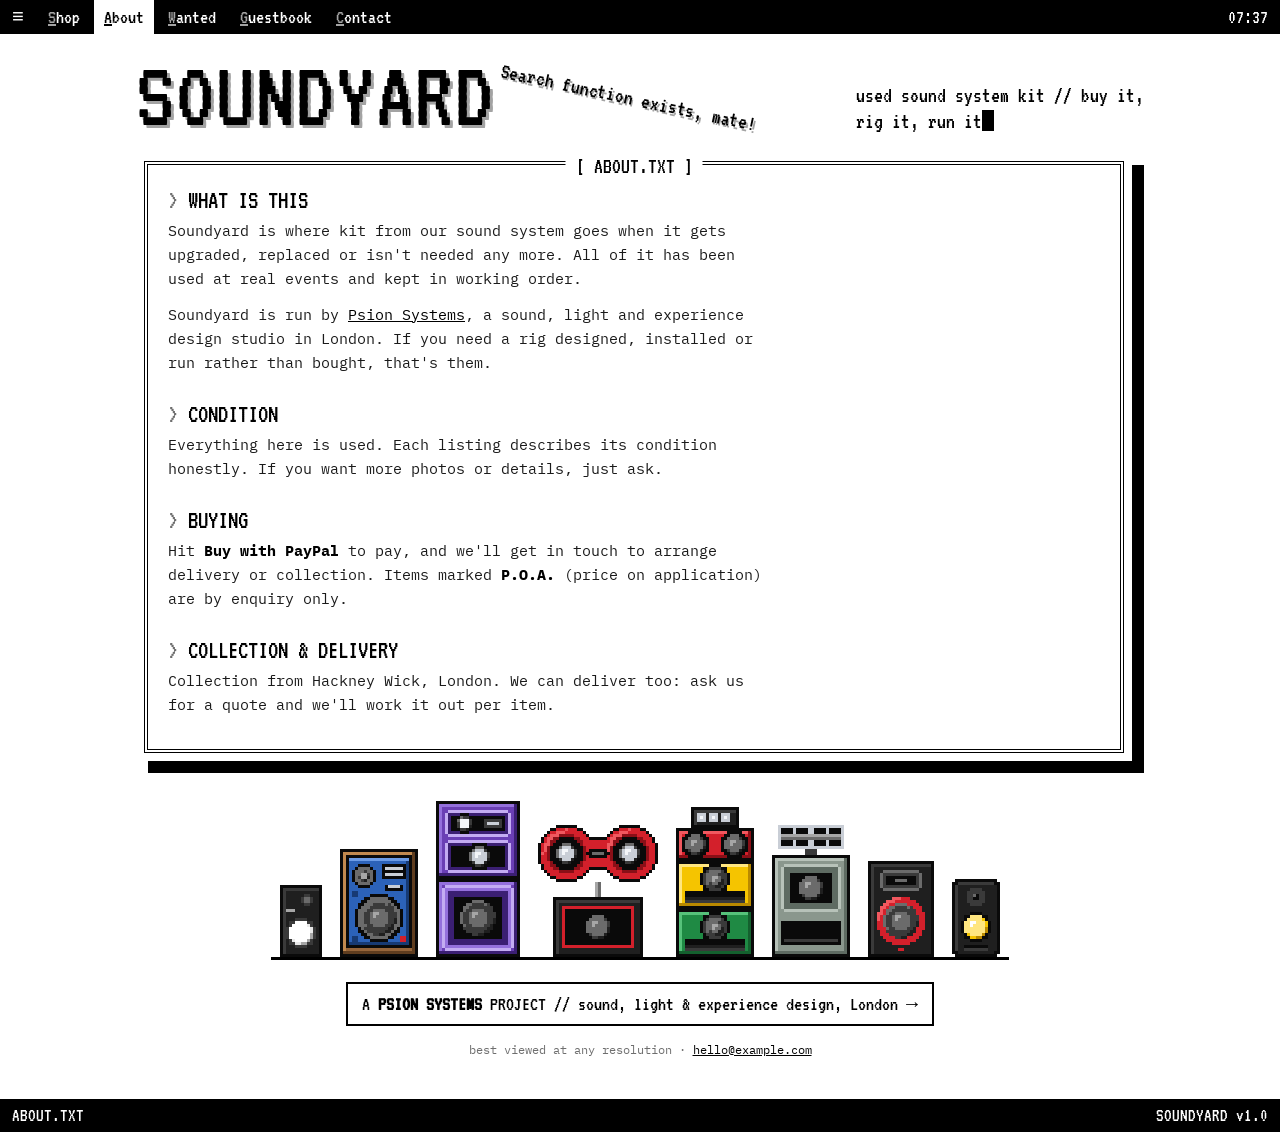
==== commit aa0897b9: "Colour pixel-art rig of well-known speakers, footer cleanup, review fixes - Rig: NS-10, JBL, Funktio" ====
--- a/about.html
+++ b/about.html
@@ -9,6 +9,7 @@
 <link rel="preconnect" href="https://fonts.gstatic.com" crossorigin>
 <link href="https://fonts.googleapis.com/css2?family=IBM+Plex+Mono:wght@400;600&family=VT323&display=swap" rel="stylesheet">
 <link rel="stylesheet" href="assets/style.css">
+<link rel="icon" href="favicon.svg" type="image/svg+xml">
 </head>
 <body data-page="about">
 <nav class="menubar">
@@ -39,15 +40,8 @@
       <p>Collection from <span data-location>Hackney Wick, London</span>. We can deliver too: ask us for a quote and we'll work it out per item.</p>
     </div>
   </main>
+  <div class="rig" aria-hidden="true"></div>
   <a class="psion" href="https://psion.systems">A <strong>PSION SYSTEMS</strong> PROJECT // sound, light &amp; experience design, London →</a>
-  <div class="rig" aria-hidden="true">
-    <figure class="spk"><svg viewBox="0 0 20 32" width="60" height="96" shape-rendering="crispEdges" aria-hidden="true"><g class="px-ink"><rect x="0" y="0" width="20" height="1"/><rect x="0" y="1" width="1" height="1"/><rect x="19" y="1" width="1" height="1"/><rect x="0" y="2" width="1" height="1"/><rect x="19" y="2" width="1" height="1"/><rect x="0" y="3" width="1" height="1"/><rect x="19" y="3" width="1" height="1"/><rect x="0" y="4" width="1" height="1"/><rect x="19" y="4" width="1" height="1"/><rect x="0" y="5" width="1" height="1"/><rect x="19" y="5" width="1" height="1"/><rect x="0" y="6" width="1" height="1"/><rect x="19" y="6" width="1" height="1"/><rect x="0" y="7" width="1" height="1"/><rect x="19" y="7" width="1" height="1"/><rect x="0" y="8" width="1" height="1"/><rect x="19" y="8" width="1" height="1"/><rect x="0" y="9" width="1" height="1"/><rect x="19" y="9" width="1" height="1"/><rect x="0" y="10" width="1" height="1"/><rect x="19" y="10" width="1" height="1"/><rect x="0" y="11" width="1" height="1"/><rect x="19" y="11" width="1" height="1"/><rect x="0" y="12" width="1" height="1"/><rect x="19" y="12" width="1" height="1"/><rect x="0" y="13" width="1" height="1"/><rect x="19" y="13" width="1" height="1"/><rect x="0" y="14" width="1" height="1"/><rect x="19" y="14" width="1" height="1"/><rect x="0" y="15" width="1" height="1"/><rect x="19" y="15" width="1" height="1"/><rect x="0" y="16" width="1" height="1"/><rect x="19" y="16" width="1" height="1"/><rect x="0" y="17" width="1" height="1"/><rect x="19" y="17" width="1" height="1"/><rect x="0" y="18" width="1" height="1"/><rect x="19" y="18" width="1" height="1"/><rect x="0" y="19" width="1" height="1"/><rect x="19" y="19" width="1" height="1"/><rect x="0" y="20" width="1" height="1"/><rect x="19" y="20" width="1" height="1"/><rect x="0" y="21" width="1" height="1"/><rect x="19" y="21" width="1" height="1"/><rect x="0" y="22" width="1" height="1"/><rect x="19" y="22" width="1" height="1"/><rect x="0" y="23" width="1" height="1"/><rect x="19" y="23" width="1" height="1"/><rect x="0" y="24" width="1" height="1"/><rect x="19" y="24" width="1" height="1"/><rect x="0" y="25" width="1" height="1"/><rect x="19" y="25" width="1" height="1"/><rect x="0" y="26" width="1" height="1"/><rect x="19" y="26" width="1" height="1"/><rect x="0" y="27" width="1" height="1"/><rect x="19" y="27" width="1" height="1"/><rect x="0" y="28" width="1" height="1"/><rect x="19" y="28" width="1" height="1"/><rect x="0" y="29" width="1" height="1"/><rect x="19" y="29" width="1" height="1"/><rect x="0" y="30" width="1" height="1"/><rect x="19" y="30" width="1" height="1"/><rect x="0" y="31" width="20" height="1"/></g><g class="px-grey"><rect x="9" y="2" width="1" height="1"/><rect x="6" y="3" width="1" height="1"/><rect x="8" y="3" width="1" height="1"/><rect x="10" y="3" width="1" height="1"/><rect x="12" y="3" width="1" height="1"/><rect x="5" y="4" width="1" height="1"/><rect x="7" y="4" width="1" height="1"/><rect x="9" y="4" width="1" height="1"/><rect x="11" y="4" width="1" height="1"/><rect x="13" y="4" width="1" height="1"/><rect x="4" y="5" width="1" height="1"/><rect x="6" y="5" width="1" height="1"/><rect x="8" y="5" width="1" height="1"/><rect x="10" y="5" width="1" height="1"/><rect x="12" y="5" width="1" height="1"/><rect x="14" y="5" width="1" height="1"/><rect x="5" y="6" width="1" height="1"/><rect x="7" y="6" width="1" height="1"/><rect x="11" y="6" width="1" height="1"/><rect x="13" y="6" width="1" height="1"/><rect x="4" y="7" width="1" height="1"/><rect x="6" y="7" width="1" height="1"/><rect x="12" y="7" width="1" height="1"/><rect x="14" y="7" width="1" height="1"/><rect x="3" y="8" width="1" height="1"/><rect x="5" y="8" width="1" height="1"/><rect x="13" y="8" width="1" height="1"/><rect x="15" y="8" width="1" height="1"/><rect x="4" y="9" width="1" height="1"/><rect x="6" y="9" width="1" height="1"/><rect x="12" y="9" width="1" height="1"/><rect x="14" y="9" width="1" height="1"/><rect x="5" y="10" width="1" height="1"/><rect x="7" y="10" width="1" height="1"/><rect x="11" y="10" width="1" height="1"/><rect x="13" y="10" width="1" height="1"/><rect x="4" y="11" width="1" height="1"/><rect x="6" y="11" width="1" height="1"/><rect x="8" y="11" width="1" height="1"/><rect x="10" y="11" width="1" height="1"/><rect x="12" y="11" width="1" height="1"/><rect x="14" y="11" width="1" height="1"/><rect x="5" y="12" width="1" height="1"/><rect x="7" y="12" width="1" height="1"/><rect x="9" y="12" width="1" height="1"/><rect x="11" y="12" width="1" height="1"/><rect x="13" y="12" width="1" height="1"/><rect x="6" y="13" width="1" height="1"/><rect x="8" y="13" width="1" height="1"/><rect x="10" y="13" width="1" height="1"/><rect x="12" y="13" width="1" height="1"/><rect x="9" y="14" width="1" height="1"/><rect x="8" y="17" width="1" height="1"/><rect x="10" y="17" width="1" height="1"/><rect x="7" y="18" width="1" height="1"/><rect x="9" y="18" width="1" height="1"/><rect x="11" y="18" width="1" height="1"/><rect x="6" y="19" width="1" height="1"/><rect x="8" y="19" width="1" height="1"/><rect x="10" y="19" width="1" height="1"/><rect x="12" y="19" width="1" height="1"/><rect x="5" y="20" width="1" height="1"/><rect x="7" y="20" width="1" height="1"/><rect x="9" y="20" width="1" height="1"/><rect x="11" y="20" width="1" height="1"/><rect x="13" y="20" width="1" height="1"/><rect x="4" y="21" width="1" height="1"/><rect x="6" y="21" width="1" height="1"/><rect x="8" y="21" width="1" height="1"/><rect x="10" y="21" width="1" height="1"/><rect x="12" y="21" width="1" height="1"/><rect x="14" y="21" width="1" height="1"/><rect x="3" y="22" width="1" height="1"/><rect x="5" y="22" width="1" height="1"/><rect x="7" y="22" width="1" height="1"/><rect x="11" y="22" width="1" height="1"/><rect x="13" y="22" width="1" height="1"/><rect x="15" y="22" width="1" height="1"/><rect x="4" y="23" width="1" height="1"/><rect x="6" y="23" width="1" height="1"/><rect x="12" y="23" width="1" height="1"/><rect x="14" y="23" width="1" height="1"/><rect x="3" y="24" width="1" height="1"/><rect x="5" y="24" width="1" height="1"/><rect x="7" y="24" width="1" height="1"/><rect x="11" y="24" width="1" height="1"/><rect x="13" y="24" width="1" height="1"/><rect x="15" y="24" width="1" height="1"/><rect x="4" y="25" width="1" height="1"/><rect x="6" y="25" width="1" height="1"/><rect x="8" y="25" width="1" height="1"/><rect x="10" y="25" width="1" height="1"/><rect x="12" y="25" width="1" height="1"/><rect x="14" y="25" width="1" height="1"/><rect x="5" y="26" width="1" height="1"/><rect x="7" y="26" width="1" height="1"/><rect x="9" y="26" width="1" height="1"/><rect x="11" y="26" width="1" height="1"/><rect x="13" y="26" width="1" height="1"/><rect x="6" y="27" width="1" height="1"/><rect x="8" y="27" width="1" height="1"/><rect x="10" y="27" width="1" height="1"/><rect x="12" y="27" width="1" height="1"/><rect x="7" y="28" width="1" height="1"/><rect x="9" y="28" width="1" height="1"/><rect x="11" y="28" width="1" height="1"/><rect x="8" y="29" width="1" height="1"/><rect x="10" y="29" width="1" height="1"/></g><g class="cone"><rect x="7" y="1" width="5" height="1"/><rect x="5" y="2" width="3" height="1"/><rect x="11" y="2" width="3" height="1"/><rect x="4" y="3" width="2" height="1"/><rect x="13" y="3" width="2" height="1"/><rect x="3" y="4" width="2" height="1"/><rect x="14" y="4" width="2" height="1"/><rect x="3" y="5" width="1" height="1"/><rect x="15" y="5" width="1" height="1"/><rect x="2" y="6" width="2" height="1"/><rect x="9" y="6" width="1" height="1"/><rect x="15" y="6" width="2" height="1"/><rect x="2" y="7" width="1" height="1"/><rect x="8" y="7" width="3" height="1"/><rect x="16" y="7" width="1" height="1"/><rect x="2" y="8" width="1" height="1"/><rect x="7" y="8" width="5" height="1"/><rect x="16" y="8" width="1" height="1"/><rect x="2" y="9" width="1" height="1"/><rect x="8" y="9" width="3" height="1"/><rect x="16" y="9" width="1" height="1"/><rect x="2" y="10" width="2" height="1"/><rect x="9" y="10" width="1" height="1"/><rect x="15" y="10" width="2" height="1"/><rect x="3" y="11" width="1" height="1"/><rect x="15" y="11" width="1" height="1"/><rect x="3" y="12" width="2" height="1"/><rect x="14" y="12" width="2" height="1"/><rect x="4" y="13" width="2" height="1"/><rect x="13" y="13" width="2" height="1"/><rect x="5" y="14" width="3" height="1"/><rect x="11" y="14" width="3" height="1"/><rect x="7" y="15" width="5" height="1"/><rect x="7" y="16" width="5" height="1"/><rect x="5" y="17" width="3" height="1"/><rect x="11" y="17" width="3" height="1"/><rect x="4" y="18" width="2" height="1"/><rect x="13" y="18" width="2" height="1"/><rect x="3" y="19" width="2" height="1"/><rect x="14" y="19" width="2" height="1"/><rect x="3" y="20" width="1" height="1"/><rect x="15" y="20" width="1" height="1"/><rect x="2" y="21" width="2" height="1"/><rect x="9" y="21" width="1" height="1"/><rect x="15" y="21" width="2" height="1"/><rect x="2" y="22" width="1" height="1"/><rect x="8" y="22" width="3" height="1"/><rect x="16" y="22" width="1" height="1"/><rect x="2" y="23" width="1" height="1"/><rect x="7" y="23" width="5" height="1"/><rect x="16" y="23" width="1" height="1"/><rect x="2" y="24" width="1" height="1"/><rect x="8" y="24" width="3" height="1"/><rect x="16" y="24" width="1" height="1"/><rect x="2" y="25" width="2" height="1"/><rect x="9" y="25" width="1" height="1"/><rect x="15" y="25" width="2" height="1"/><rect x="3" y="26" width="1" height="1"/><rect x="15" y="26" width="1" height="1"/><rect x="3" y="27" width="2" height="1"/><rect x="14" y="27" width="2" height="1"/><rect x="4" y="28" width="2" height="1"/><rect x="13" y="28" width="2" height="1"/><rect x="5" y="29" width="3" height="1"/><rect x="11" y="29" width="3" height="1"/><rect x="7" y="30" width="5" height="1"/></g></svg><figcaption>Bass bin</figcaption></figure>
-    <figure class="spk"><svg viewBox="0 0 22 30" width="66" height="90" shape-rendering="crispEdges" aria-hidden="true"><g class="px-ink"><rect x="0" y="0" width="22" height="1"/><rect x="0" y="1" width="1" height="1"/><rect x="21" y="1" width="1" height="1"/><rect x="0" y="2" width="1" height="1"/><rect x="21" y="2" width="1" height="1"/><rect x="0" y="3" width="1" height="1"/><rect x="21" y="3" width="1" height="1"/><rect x="0" y="4" width="1" height="1"/><rect x="21" y="4" width="1" height="1"/><rect x="0" y="5" width="1" height="1"/><rect x="21" y="5" width="1" height="1"/><rect x="0" y="6" width="1" height="1"/><rect x="21" y="6" width="1" height="1"/><rect x="0" y="7" width="1" height="1"/><rect x="21" y="7" width="1" height="1"/><rect x="0" y="8" width="1" height="1"/><rect x="21" y="8" width="1" height="1"/><rect x="0" y="9" width="1" height="1"/><rect x="21" y="9" width="1" height="1"/><rect x="0" y="10" width="1" height="1"/><rect x="21" y="10" width="1" height="1"/><rect x="0" y="11" width="1" height="1"/><rect x="21" y="11" width="1" height="1"/><rect x="0" y="12" width="1" height="1"/><rect x="21" y="12" width="1" height="1"/><rect x="0" y="13" width="1" height="1"/><rect x="21" y="13" width="1" height="1"/><rect x="0" y="14" width="1" height="1"/><rect x="21" y="14" width="1" height="1"/><rect x="0" y="15" width="1" height="1"/><rect x="21" y="15" width="1" height="1"/><rect x="0" y="16" width="1" height="1"/><rect x="21" y="16" width="1" height="1"/><rect x="0" y="17" width="1" height="1"/><rect x="21" y="17" width="1" height="1"/><rect x="0" y="18" width="1" height="1"/><rect x="8" y="18" width="6" height="1"/><rect x="21" y="18" width="1" height="1"/><rect x="0" y="19" width="1" height="1"/><rect x="6" y="19" width="2" height="1"/><rect x="14" y="19" width="2" height="1"/><rect x="21" y="19" width="1" height="1"/><rect x="0" y="20" width="1" height="1"/><rect x="5" y="20" width="1" height="1"/><rect x="16" y="20" width="1" height="1"/><rect x="21" y="20" width="1" height="1"/><rect x="0" y="21" width="1" height="1"/><rect x="4" y="21" width="1" height="1"/><rect x="17" y="21" width="1" height="1"/><rect x="21" y="21" width="1" height="1"/><rect x="0" y="22" width="1" height="1"/><rect x="3" y="22" width="1" height="1"/><rect x="18" y="22" width="1" height="1"/><rect x="21" y="22" width="1" height="1"/><rect x="0" y="23" width="1" height="1"/><rect x="21" y="23" width="1" height="1"/><rect x="0" y="24" width="1" height="1"/><rect x="2" y="24" width="1" height="1"/><rect x="19" y="24" width="1" height="1"/><rect x="21" y="24" width="1" height="1"/><rect x="0" y="25" width="1" height="1"/><rect x="21" y="25" width="1" height="1"/><rect x="0" y="26" width="1" height="1"/><rect x="21" y="26" width="1" height="1"/><rect x="0" y="27" width="1" height="1"/><rect x="21" y="27" width="1" height="1"/><rect x="0" y="28" width="1" height="1"/><rect x="21" y="28" width="1" height="1"/><rect x="0" y="29" width="22" height="1"/></g><g class="px-grey"><rect x="10" y="3" width="1" height="1"/><rect x="7" y="4" width="1" height="1"/><rect x="9" y="4" width="1" height="1"/><rect x="11" y="4" width="1" height="1"/><rect x="13" y="4" width="1" height="1"/><rect x="6" y="5" width="1" height="1"/><rect x="8" y="5" width="1" height="1"/><rect x="10" y="5" width="1" height="1"/><rect x="12" y="5" width="1" height="1"/><rect x="14" y="5" width="1" height="1"/><rect x="5" y="6" width="1" height="1"/><rect x="7" y="6" width="1" height="1"/><rect x="9" y="6" width="1" height="1"/><rect x="11" y="6" width="1" height="1"/><rect x="13" y="6" width="1" height="1"/><rect x="15" y="6" width="1" height="1"/><rect x="6" y="7" width="1" height="1"/><rect x="8" y="7" width="1" height="1"/><rect x="12" y="7" width="1" height="1"/><rect x="14" y="7" width="1" height="1"/><rect x="5" y="8" width="1" height="1"/><rect x="7" y="8" width="1" height="1"/><rect x="13" y="8" width="1" height="1"/><rect x="15" y="8" width="1" height="1"/><rect x="4" y="9" width="1" height="1"/><rect x="6" y="9" width="1" height="1"/><rect x="14" y="9" width="1" height="1"/><rect x="16" y="9" width="1" height="1"/><rect x="5" y="10" width="1" height="1"/><rect x="7" y="10" width="1" height="1"/><rect x="13" y="10" width="1" height="1"/><rect x="15" y="10" width="1" height="1"/><rect x="6" y="11" width="1" height="1"/><rect x="8" y="11" width="1" height="1"/><rect x="12" y="11" width="1" height="1"/><rect x="14" y="11" width="1" height="1"/><rect x="5" y="12" width="1" height="1"/><rect x="7" y="12" width="1" height="1"/><rect x="9" y="12" width="1" height="1"/><rect x="11" y="12" width="1" height="1"/><rect x="13" y="12" width="1" height="1"/><rect x="15" y="12" width="1" height="1"/><rect x="6" y="13" width="1" height="1"/><rect x="8" y="13" width="1" height="1"/><rect x="10" y="13" width="1" height="1"/><rect x="12" y="13" width="1" height="1"/><rect x="14" y="13" width="1" height="1"/><rect x="7" y="14" width="1" height="1"/><rect x="9" y="14" width="1" height="1"/><rect x="11" y="14" width="1" height="1"/><rect x="13" y="14" width="1" height="1"/><rect x="10" y="15" width="1" height="1"/><rect x="8" y="19" width="6" height="1"/><rect x="6" y="20" width="10" height="1"/><rect x="5" y="21" width="12" height="1"/><rect x="4" y="22" width="14" height="1"/><rect x="3" y="23" width="16" height="1"/><rect x="3" y="24" width="16" height="1"/><rect x="2" y="25" width="18" height="1"/><rect x="2" y="26" width="18" height="1"/><rect x="2" y="27" width="18" height="1"/><rect x="2" y="28" width="18" height="1"/></g><g class="cone"><rect x="8" y="2" width="5" height="1"/><rect x="6" y="3" width="3" height="1"/><rect x="12" y="3" width="3" height="1"/><rect x="5" y="4" width="2" height="1"/><rect x="14" y="4" width="2" height="1"/><rect x="4" y="5" width="2" height="1"/><rect x="15" y="5" width="2" height="1"/><rect x="4" y="6" width="1" height="1"/><rect x="16" y="6" width="1" height="1"/><rect x="3" y="7" width="2" height="1"/><rect x="10" y="7" width="1" height="1"/><rect x="16" y="7" width="2" height="1"/><rect x="3" y="8" width="1" height="1"/><rect x="9" y="8" width="3" height="1"/><rect x="17" y="8" width="1" height="1"/><rect x="3" y="9" width="1" height="1"/><rect x="8" y="9" width="5" height="1"/><rect x="17" y="9" width="1" height="1"/><rect x="3" y="10" width="1" height="1"/><rect x="9" y="10" width="3" height="1"/><rect x="17" y="10" width="1" height="1"/><rect x="3" y="11" width="2" height="1"/><rect x="10" y="11" width="1" height="1"/><rect x="16" y="11" width="2" height="1"/><rect x="4" y="12" width="1" height="1"/><rect x="16" y="12" width="1" height="1"/><rect x="4" y="13" width="2" height="1"/><rect x="15" y="13" width="2" height="1"/><rect x="5" y="14" width="2" height="1"/><rect x="14" y="14" width="2" height="1"/><rect x="6" y="15" width="3" height="1"/><rect x="12" y="15" width="3" height="1"/><rect x="8" y="16" width="5" height="1"/></g></svg><figcaption>Scoop</figcaption></figure>
-    <figure class="spk"><svg viewBox="0 0 22 26" width="66" height="78" shape-rendering="crispEdges" aria-hidden="true"><g class="px-ink"><rect x="0" y="0" width="22" height="1"/><rect x="0" y="1" width="1" height="1"/><rect x="21" y="1" width="1" height="1"/><rect x="0" y="2" width="1" height="1"/><rect x="2" y="2" width="1" height="1"/><rect x="19" y="2" width="1" height="1"/><rect x="21" y="2" width="1" height="1"/><rect x="0" y="3" width="1" height="1"/><rect x="3" y="3" width="1" height="1"/><rect x="18" y="3" width="1" height="1"/><rect x="21" y="3" width="1" height="1"/><rect x="0" y="4" width="1" height="1"/><rect x="4" y="4" width="1" height="1"/><rect x="17" y="4" width="1" height="1"/><rect x="21" y="4" width="1" height="1"/><rect x="0" y="5" width="1" height="1"/><rect x="5" y="5" width="1" height="1"/><rect x="16" y="5" width="1" height="1"/><rect x="21" y="5" width="1" height="1"/><rect x="0" y="6" width="1" height="1"/><rect x="6" y="6" width="1" height="1"/><rect x="15" y="6" width="1" height="1"/><rect x="21" y="6" width="1" height="1"/><rect x="0" y="7" width="1" height="1"/><rect x="6" y="7" width="1" height="1"/><rect x="15" y="7" width="1" height="1"/><rect x="21" y="7" width="1" height="1"/><rect x="0" y="8" width="1" height="1"/><rect x="7" y="8" width="1" height="1"/><rect x="14" y="8" width="1" height="1"/><rect x="21" y="8" width="1" height="1"/><rect x="0" y="9" width="1" height="1"/><rect x="8" y="9" width="1" height="1"/><rect x="13" y="9" width="1" height="1"/><rect x="21" y="9" width="1" height="1"/><rect x="0" y="10" width="1" height="1"/><rect x="9" y="10" width="4" height="1"/><rect x="21" y="10" width="1" height="1"/><rect x="0" y="11" width="1" height="1"/><rect x="21" y="11" width="1" height="1"/><rect x="0" y="12" width="1" height="1"/><rect x="21" y="12" width="1" height="1"/><rect x="0" y="13" width="1" height="1"/><rect x="21" y="13" width="1" height="1"/><rect x="0" y="14" width="1" height="1"/><rect x="21" y="14" width="1" height="1"/><rect x="0" y="15" width="1" height="1"/><rect x="21" y="15" width="1" height="1"/><rect x="0" y="16" width="1" height="1"/><rect x="21" y="16" width="1" height="1"/><rect x="0" y="17" width="1" height="1"/><rect x="21" y="17" width="1" height="1"/><rect x="0" y="18" width="1" height="1"/><rect x="21" y="18" width="1" height="1"/><rect x="0" y="19" width="1" height="1"/><rect x="21" y="19" width="1" height="1"/><rect x="0" y="20" width="1" height="1"/><rect x="21" y="20" width="1" height="1"/><rect x="0" y="21" width="1" height="1"/><rect x="21" y="21" width="1" height="1"/><rect x="0" y="22" width="1" height="1"/><rect x="21" y="22" width="1" height="1"/><rect x="0" y="23" width="1" height="1"/><rect x="21" y="23" width="1" height="1"/><rect x="0" y="24" width="1" height="1"/><rect x="21" y="24" width="1" height="1"/><rect x="0" y="25" width="22" height="1"/></g><g class="px-grey"><rect x="3" y="2" width="16" height="1"/><rect x="4" y="3" width="14" height="1"/><rect x="5" y="4" width="12" height="1"/><rect x="6" y="5" width="10" height="1"/><rect x="7" y="6" width="8" height="1"/><rect x="7" y="7" width="8" height="1"/><rect x="8" y="8" width="6" height="1"/><rect x="9" y="9" width="4" height="1"/><rect x="9" y="14" width="1" height="1"/><rect x="11" y="14" width="1" height="1"/><rect x="8" y="15" width="1" height="1"/><rect x="10" y="15" width="1" height="1"/><rect x="12" y="15" width="1" height="1"/><rect x="7" y="16" width="1" height="1"/><rect x="9" y="16" width="1" height="1"/><rect x="11" y="16" width="1" height="1"/><rect x="13" y="16" width="1" height="1"/><rect x="6" y="17" width="1" height="1"/><rect x="8" y="17" width="1" height="1"/><rect x="12" y="17" width="1" height="1"/><rect x="14" y="17" width="1" height="1"/><rect x="7" y="18" width="1" height="1"/><rect x="13" y="18" width="1" height="1"/><rect x="6" y="19" width="1" height="1"/><rect x="8" y="19" width="1" height="1"/><rect x="12" y="19" width="1" height="1"/><rect x="14" y="19" width="1" height="1"/><rect x="7" y="20" width="1" height="1"/><rect x="9" y="20" width="1" height="1"/><rect x="11" y="20" width="1" height="1"/><rect x="13" y="20" width="1" height="1"/><rect x="8" y="21" width="1" height="1"/><rect x="10" y="21" width="1" height="1"/><rect x="12" y="21" width="1" height="1"/><rect x="9" y="22" width="1" height="1"/><rect x="11" y="22" width="1" height="1"/></g><g class="cone"><rect x="8" y="13" width="5" height="1"/><rect x="7" y="14" width="2" height="1"/><rect x="12" y="14" width="2" height="1"/><rect x="6" y="15" width="1" height="1"/><rect x="14" y="15" width="1" height="1"/><rect x="5" y="16" width="2" height="1"/><rect x="14" y="16" width="2" height="1"/><rect x="5" y="17" width="1" height="1"/><rect x="9" y="17" width="3" height="1"/><rect x="15" y="17" width="1" height="1"/><rect x="5" y="18" width="1" height="1"/><rect x="9" y="18" width="3" height="1"/><rect x="15" y="18" width="1" height="1"/><rect x="5" y="19" width="1" height="1"/><rect x="9" y="19" width="3" height="1"/><rect x="15" y="19" width="1" height="1"/><rect x="5" y="20" width="2" height="1"/><rect x="14" y="20" width="2" height="1"/><rect x="6" y="21" width="1" height="1"/><rect x="14" y="21" width="1" height="1"/><rect x="7" y="22" width="2" height="1"/><rect x="12" y="22" width="2" height="1"/><rect x="8" y="23" width="5" height="1"/></g></svg><figcaption>Horn top</figcaption></figure>
-    <figure class="spk"><svg viewBox="0 0 24 40" width="72" height="120" shape-rendering="crispEdges" aria-hidden="true"><g class="px-ink"><rect x="2" y="1" width="20" height="1"/><rect x="0" y="2" width="24" height="1"/><rect x="0" y="3" width="1" height="1"/><rect x="23" y="3" width="1" height="1"/><rect x="0" y="4" width="1" height="1"/><rect x="3" y="4" width="1" height="1"/><rect x="20" y="4" width="1" height="1"/><rect x="23" y="4" width="1" height="1"/><rect x="0" y="5" width="1" height="1"/><rect x="4" y="5" width="1" height="1"/><rect x="19" y="5" width="1" height="1"/><rect x="23" y="5" width="1" height="1"/><rect x="0" y="6" width="1" height="1"/><rect x="5" y="6" width="1" height="1"/><rect x="18" y="6" width="1" height="1"/><rect x="23" y="6" width="1" height="1"/><rect x="0" y="7" width="1" height="1"/><rect x="6" y="7" width="1" height="1"/><rect x="17" y="7" width="1" height="1"/><rect x="23" y="7" width="1" height="1"/><rect x="0" y="8" width="1" height="1"/><rect x="7" y="8" width="1" height="1"/><rect x="16" y="8" width="1" height="1"/><rect x="23" y="8" width="1" height="1"/><rect x="0" y="9" width="1" height="1"/><rect x="8" y="9" width="1" height="1"/><rect x="15" y="9" width="1" height="1"/><rect x="23" y="9" width="1" height="1"/><rect x="0" y="10" width="1" height="1"/><rect x="9" y="10" width="1" height="1"/><rect x="13" y="10" width="2" height="1"/><rect x="23" y="10" width="1" height="1"/><rect x="0" y="11" width="1" height="1"/><rect x="23" y="11" width="1" height="1"/><rect x="0" y="12" width="1" height="1"/><rect x="23" y="12" width="1" height="1"/><rect x="0" y="13" width="1" height="1"/><rect x="3" y="13" width="1" height="1"/><rect x="20" y="13" width="1" height="1"/><rect x="23" y="13" width="1" height="1"/><rect x="0" y="14" width="1" height="1"/><rect x="4" y="14" width="1" height="1"/><rect x="19" y="14" width="1" height="1"/><rect x="23" y="14" width="1" height="1"/><rect x="0" y="15" width="1" height="1"/><rect x="5" y="15" width="1" height="1"/><rect x="18" y="15" width="1" height="1"/><rect x="23" y="15" width="1" height="1"/><rect x="0" y="16" width="1" height="1"/><rect x="6" y="16" width="1" height="1"/><rect x="17" y="16" width="1" height="1"/><rect x="23" y="16" width="1" height="1"/><rect x="0" y="17" width="1" height="1"/><rect x="7" y="17" width="1" height="1"/><rect x="16" y="17" width="1" height="1"/><rect x="23" y="17" width="1" height="1"/><rect x="0" y="18" width="1" height="1"/><rect x="8" y="18" width="1" height="1"/><rect x="15" y="18" width="1" height="1"/><rect x="23" y="18" width="1" height="1"/><rect x="0" y="19" width="1" height="1"/><rect x="9" y="19" width="1" height="1"/><rect x="13" y="19" width="2" height="1"/><rect x="23" y="19" width="1" height="1"/><rect x="0" y="20" width="1" height="1"/><rect x="23" y="20" width="1" height="1"/><rect x="0" y="21" width="1" height="1"/><rect x="23" y="21" width="1" height="1"/><rect x="0" y="22" width="24" height="1"/><rect x="0" y="23" width="1" height="1"/><rect x="23" y="23" width="1" height="1"/><rect x="0" y="24" width="1" height="1"/><rect x="2" y="24" width="1" height="1"/><rect x="21" y="24" width="1" height="1"/><rect x="23" y="24" width="1" height="1"/><rect x="0" y="25" width="1" height="1"/><rect x="3" y="25" width="1" height="1"/><rect x="20" y="25" width="1" height="1"/><rect x="23" y="25" width="1" height="1"/><rect x="0" y="26" width="1" height="1"/><rect x="3" y="26" width="1" height="1"/><rect x="20" y="26" width="1" height="1"/><rect x="23" y="26" width="1" height="1"/><rect x="0" y="27" width="1" height="1"/><rect x="4" y="27" width="1" height="1"/><rect x="19" y="27" width="1" height="1"/><rect x="23" y="27" width="1" height="1"/><rect x="0" y="28" width="1" height="1"/><rect x="4" y="28" width="1" height="1"/><rect x="19" y="28" width="1" height="1"/><rect x="23" y="28" width="1" height="1"/><rect x="0" y="29" width="1" height="1"/><rect x="5" y="29" width="1" height="1"/><rect x="18" y="29" width="1" height="1"/><rect x="23" y="29" width="1" height="1"/><rect x="0" y="30" width="1" height="1"/><rect x="6" y="30" width="1" height="1"/><rect x="17" y="30" width="1" height="1"/><rect x="23" y="30" width="1" height="1"/><rect x="0" y="31" width="1" height="1"/><rect x="6" y="31" width="1" height="1"/><rect x="17" y="31" width="1" height="1"/><rect x="23" y="31" width="1" height="1"/><rect x="0" y="32" width="1" height="1"/><rect x="7" y="32" width="1" height="1"/><rect x="16" y="32" width="1" height="1"/><rect x="23" y="32" width="1" height="1"/><rect x="0" y="33" width="1" height="1"/><rect x="15" y="33" width="1" height="1"/><rect x="23" y="33" width="1" height="1"/><rect x="0" y="34" width="1" height="1"/><rect x="15" y="34" width="1" height="1"/><rect x="23" y="34" width="1" height="1"/><rect x="0" y="35" width="1" height="1"/><rect x="14" y="35" width="1" height="1"/><rect x="23" y="35" width="1" height="1"/><rect x="0" y="36" width="1" height="1"/><rect x="9" y="36" width="1" height="1"/><rect x="14" y="36" width="1" height="1"/><rect x="23" y="36" width="1" height="1"/><rect x="0" y="37" width="1" height="1"/><rect x="10" y="37" width="4" height="1"/><rect x="23" y="37" width="1" height="1"/><rect x="0" y="38" width="1" height="1"/><rect x="23" y="38" width="1" height="1"/><rect x="0" y="39" width="24" height="1"/></g><g class="px-grey"><rect x="4" y="4" width="16" height="1"/><rect x="5" y="5" width="14" height="1"/><rect x="6" y="6" width="4" height="1"/><rect x="13" y="6" width="5" height="1"/><rect x="7" y="7" width="2" height="1"/><rect x="14" y="7" width="3" height="1"/><rect x="8" y="8" width="1" height="1"/><rect x="14" y="8" width="2" height="1"/><rect x="14" y="9" width="1" height="1"/><rect x="4" y="13" width="16" height="1"/><rect x="5" y="14" width="14" height="1"/><rect x="6" y="15" width="4" height="1"/><rect x="13" y="15" width="5" height="1"/><rect x="7" y="16" width="2" height="1"/><rect x="11" y="16" width="1" height="1"/><rect x="14" y="16" width="3" height="1"/><rect x="8" y="17" width="1" height="1"/><rect x="10" y="17" width="1" height="1"/><rect x="12" y="17" width="1" height="1"/><rect x="14" y="17" width="2" height="1"/><rect x="11" y="18" width="1" height="1"/><rect x="14" y="18" width="1" height="1"/><rect x="3" y="24" width="18" height="1"/><rect x="4" y="25" width="16" height="1"/><rect x="4" y="26" width="16" height="1"/><rect x="5" y="27" width="14" height="1"/><rect x="5" y="28" width="14" height="1"/><rect x="6" y="29" width="12" height="1"/><rect x="7" y="30" width="3" height="1"/><rect x="13" y="30" width="4" height="1"/><rect x="7" y="31" width="2" height="1"/><rect x="10" y="31" width="1" height="1"/><rect x="12" y="31" width="1" height="1"/><rect x="14" y="31" width="3" height="1"/><rect x="9" y="32" width="1" height="1"/><rect x="11" y="32" width="1" height="1"/><rect x="13" y="32" width="1" height="1"/><rect x="15" y="32" width="1" height="1"/><rect x="10" y="33" width="1" height="1"/><rect x="12" y="33" width="1" height="1"/><rect x="9" y="34" width="1" height="1"/><rect x="11" y="34" width="1" height="1"/><rect x="13" y="34" width="1" height="1"/><rect x="10" y="35" width="1" height="1"/><rect x="12" y="35" width="1" height="1"/><rect x="13" y="36" width="1" height="1"/></g><g class="cone"><rect x="10" y="6" width="3" height="1"/><rect x="9" y="7" width="2" height="1"/><rect x="12" y="7" width="2" height="1"/><rect x="9" y="8" width="1" height="1"/><rect x="11" y="8" width="1" height="1"/><rect x="13" y="8" width="1" height="1"/><rect x="9" y="9" width="2" height="1"/><rect x="12" y="9" width="2" height="1"/><rect x="10" y="10" width="3" height="1"/><rect x="10" y="15" width="3" height="1"/><rect x="9" y="16" width="2" height="1"/><rect x="12" y="16" width="2" height="1"/><rect x="9" y="17" width="1" height="1"/><rect x="11" y="17" width="1" height="1"/><rect x="13" y="17" width="1" height="1"/><rect x="9" y="18" width="2" height="1"/><rect x="12" y="18" width="2" height="1"/><rect x="10" y="19" width="3" height="1"/><rect x="10" y="30" width="3" height="1"/><rect x="9" y="31" width="1" height="1"/><rect x="13" y="31" width="1" height="1"/><rect x="8" y="32" width="1" height="1"/><rect x="14" y="32" width="1" height="1"/><rect x="8" y="33" width="1" height="1"/><rect x="11" y="33" width="1" height="1"/><rect x="14" y="33" width="1" height="1"/><rect x="8" y="34" width="1" height="1"/><rect x="14" y="34" width="1" height="1"/><rect x="9" y="35" width="1" height="1"/><rect x="13" y="35" width="1" height="1"/><rect x="10" y="36" width="3" height="1"/></g></svg><figcaption>Club stack</figcaption></figure>
-    <figure class="spk"><svg viewBox="0 0 28 24" width="84" height="72" shape-rendering="crispEdges" aria-hidden="true"><g class="px-ink"><rect x="0" y="0" width="28" height="1"/><rect x="0" y="1" width="2" height="1"/><rect x="13" y="1" width="2" height="1"/><rect x="26" y="1" width="2" height="1"/><rect x="0" y="2" width="2" height="1"/><rect x="13" y="2" width="2" height="1"/><rect x="26" y="2" width="2" height="1"/><rect x="0" y="3" width="2" height="1"/><rect x="13" y="3" width="2" height="1"/><rect x="25" y="3" width="1" height="1"/><rect x="27" y="3" width="1" height="1"/><rect x="0" y="4" width="1" height="1"/><rect x="2" y="4" width="1" height="1"/><rect x="12" y="4" width="1" height="1"/><rect x="15" y="4" width="1" height="1"/><rect x="25" y="4" width="1" height="1"/><rect x="27" y="4" width="1" height="1"/><rect x="0" y="5" width="1" height="1"/><rect x="2" y="5" width="1" height="1"/><rect x="12" y="5" width="1" height="1"/><rect x="15" y="5" width="1" height="1"/><rect x="25" y="5" width="1" height="1"/><rect x="27" y="5" width="1" height="1"/><rect x="0" y="6" width="1" height="1"/><rect x="2" y="6" width="1" height="1"/><rect x="12" y="6" width="1" height="1"/><rect x="15" y="6" width="1" height="1"/><rect x="25" y="6" width="1" height="1"/><rect x="27" y="6" width="1" height="1"/><rect x="0" y="7" width="1" height="1"/><rect x="2" y="7" width="1" height="1"/><rect x="11" y="7" width="1" height="1"/><rect x="16" y="7" width="1" height="1"/><rect x="25" y="7" width="1" height="1"/><rect x="27" y="7" width="1" height="1"/><rect x="0" y="8" width="1" height="1"/><rect x="3" y="8" width="1" height="1"/><rect x="11" y="8" width="1" height="1"/><rect x="16" y="8" width="1" height="1"/><rect x="24" y="8" width="1" height="1"/><rect x="27" y="8" width="1" height="1"/><rect x="0" y="9" width="1" height="1"/><rect x="3" y="9" width="1" height="1"/><rect x="11" y="9" width="1" height="1"/><rect x="16" y="9" width="1" height="1"/><rect x="24" y="9" width="1" height="1"/><rect x="27" y="9" width="1" height="1"/><rect x="0" y="10" width="1" height="1"/><rect x="3" y="10" width="1" height="1"/><rect x="16" y="10" width="1" height="1"/><rect x="24" y="10" width="1" height="1"/><rect x="27" y="10" width="1" height="1"/><rect x="0" y="11" width="1" height="1"/><rect x="4" y="11" width="1" height="1"/><rect x="16" y="11" width="1" height="1"/><rect x="23" y="11" width="1" height="1"/><rect x="27" y="11" width="1" height="1"/><rect x="0" y="12" width="1" height="1"/><rect x="4" y="12" width="1" height="1"/><rect x="10" y="12" width="1" height="1"/><rect x="17" y="12" width="1" height="1"/><rect x="23" y="12" width="1" height="1"/><rect x="27" y="12" width="1" height="1"/><rect x="0" y="13" width="1" height="1"/><rect x="4" y="13" width="1" height="1"/><rect x="10" y="13" width="1" height="1"/><rect x="15" y="13" width="1" height="1"/><rect x="17" y="13" width="1" height="1"/><rect x="23" y="13" width="1" height="1"/><rect x="27" y="13" width="1" height="1"/><rect x="0" y="14" width="1" height="1"/><rect x="4" y="14" width="1" height="1"/><rect x="10" y="14" width="1" height="1"/><rect x="12" y="14" width="4" height="1"/><rect x="17" y="14" width="1" height="1"/><rect x="23" y="14" width="1" height="1"/><rect x="27" y="14" width="1" height="1"/><rect x="0" y="15" width="1" height="1"/><rect x="4" y="15" width="1" height="1"/><rect x="9" y="15" width="1" height="1"/><rect x="12" y="15" width="4" height="1"/><rect x="18" y="15" width="1" height="1"/><rect x="23" y="15" width="1" height="1"/><rect x="27" y="15" width="1" height="1"/><rect x="0" y="16" width="1" height="1"/><rect x="5" y="16" width="1" height="1"/><rect x="9" y="16" width="1" height="1"/><rect x="12" y="16" width="4" height="1"/><rect x="18" y="16" width="1" height="1"/><rect x="22" y="16" width="1" height="1"/><rect x="27" y="16" width="1" height="1"/><rect x="0" y="17" width="1" height="1"/><rect x="5" y="17" width="1" height="1"/><rect x="9" y="17" width="1" height="1"/><rect x="18" y="17" width="1" height="1"/><rect x="22" y="17" width="1" height="1"/><rect x="27" y="17" width="1" height="1"/><rect x="0" y="18" width="1" height="1"/><rect x="5" y="18" width="1" height="1"/><rect x="9" y="18" width="1" height="1"/><rect x="18" y="18" width="1" height="1"/><rect x="22" y="18" width="1" height="1"/><rect x="27" y="18" width="1" height="1"/><rect x="0" y="19" width="1" height="1"/><rect x="6" y="19" width="1" height="1"/><rect x="9" y="19" width="1" height="1"/><rect x="18" y="19" width="1" height="1"/><rect x="21" y="19" width="1" height="1"/><rect x="27" y="19" width="1" height="1"/><rect x="0" y="20" width="1" height="1"/><rect x="6" y="20" width="1" height="1"/><rect x="8" y="20" width="1" height="1"/><rect x="19" y="20" width="1" height="1"/><rect x="21" y="20" width="1" height="1"/><rect x="27" y="20" width="1" height="1"/><rect x="0" y="21" width="1" height="1"/><rect x="6" y="21" width="3" height="1"/><rect x="19" y="21" width="3" height="1"/><rect x="27" y="21" width="1" height="1"/><rect x="0" y="22" width="1" height="1"/><rect x="27" y="22" width="1" height="1"/><rect x="0" y="23" width="28" height="1"/></g><g class="px-grey"><rect x="2" y="1" width="11" height="1"/><rect x="15" y="1" width="11" height="1"/><rect x="2" y="2" width="11" height="1"/><rect x="15" y="2" width="11" height="1"/><rect x="2" y="3" width="11" height="1"/><rect x="15" y="3" width="10" height="1"/><rect x="3" y="4" width="9" height="1"/><rect x="16" y="4" width="9" height="1"/><rect x="3" y="5" width="9" height="1"/><rect x="16" y="5" width="9" height="1"/><rect x="3" y="6" width="9" height="1"/><rect x="16" y="6" width="9" height="1"/><rect x="3" y="7" width="8" height="1"/><rect x="17" y="7" width="8" height="1"/><rect x="4" y="8" width="7" height="1"/><rect x="17" y="8" width="7" height="1"/><rect x="4" y="9" width="7" height="1"/><rect x="17" y="9" width="7" height="1"/><rect x="4" y="10" width="7" height="1"/><rect x="13" y="10" width="1" height="1"/><rect x="17" y="10" width="7" height="1"/><rect x="5" y="11" width="6" height="1"/><rect x="12" y="11" width="1" height="1"/><rect x="14" y="11" width="1" height="1"/><rect x="17" y="11" width="6" height="1"/><rect x="5" y="12" width="5" height="1"/><rect x="13" y="12" width="1" height="1"/><rect x="18" y="12" width="5" height="1"/><rect x="5" y="13" width="5" height="1"/><rect x="18" y="13" width="5" height="1"/><rect x="5" y="14" width="5" height="1"/><rect x="18" y="14" width="5" height="1"/><rect x="5" y="15" width="4" height="1"/><rect x="19" y="15" width="4" height="1"/><rect x="6" y="16" width="3" height="1"/><rect x="19" y="16" width="3" height="1"/><rect x="6" y="17" width="3" height="1"/><rect x="19" y="17" width="3" height="1"/><rect x="6" y="18" width="3" height="1"/><rect x="19" y="18" width="3" height="1"/><rect x="7" y="19" width="2" height="1"/><rect x="19" y="19" width="2" height="1"/><rect x="7" y="20" width="1" height="1"/><rect x="20" y="20" width="1" height="1"/></g><g class="cone"><rect x="12" y="9" width="3" height="1"/><rect x="11" y="10" width="2" height="1"/><rect x="14" y="10" width="2" height="1"/><rect x="11" y="11" width="1" height="1"/><rect x="13" y="11" width="1" height="1"/><rect x="15" y="11" width="1" height="1"/><rect x="11" y="12" width="2" height="1"/><rect x="14" y="12" width="2" height="1"/><rect x="12" y="13" width="3" height="1"/></g></svg><figcaption>W-bin</figcaption></figure>
-    <figure class="spk"><svg viewBox="0 0 34 36" width="102" height="108" shape-rendering="crispEdges" aria-hidden="true"><g class="px-ink"><rect x="0" y="0" width="34" height="1"/><rect x="0" y="1" width="1" height="1"/><rect x="16" y="1" width="2" height="1"/><rect x="33" y="1" width="1" height="1"/><rect x="0" y="2" width="1" height="1"/><rect x="2" y="2" width="1" height="1"/><rect x="14" y="2" width="1" height="1"/><rect x="16" y="2" width="2" height="1"/><rect x="19" y="2" width="1" height="1"/><rect x="31" y="2" width="1" height="1"/><rect x="33" y="2" width="1" height="1"/><rect x="0" y="3" width="1" height="1"/><rect x="3" y="3" width="1" height="1"/><rect x="13" y="3" width="1" height="1"/><rect x="16" y="3" width="2" height="1"/><rect x="20" y="3" width="1" height="1"/><rect x="30" y="3" width="1" height="1"/><rect x="33" y="3" width="1" height="1"/><rect x="0" y="4" width="1" height="1"/><rect x="4" y="4" width="1" height="1"/><rect x="11" y="4" width="1" height="1"/><rect x="16" y="4" width="2" height="1"/><rect x="22" y="4" width="1" height="1"/><rect x="29" y="4" width="1" height="1"/><rect x="33" y="4" width="1" height="1"/><rect x="0" y="5" width="1" height="1"/><rect x="6" y="5" width="1" height="1"/><rect x="10" y="5" width="1" height="1"/><rect x="16" y="5" width="2" height="1"/><rect x="23" y="5" width="1" height="1"/><rect x="27" y="5" width="1" height="1"/><rect x="33" y="5" width="1" height="1"/><rect x="0" y="6" width="1" height="1"/><rect x="16" y="6" width="2" height="1"/><rect x="33" y="6" width="1" height="1"/><rect x="0" y="7" width="1" height="1"/><rect x="16" y="7" width="2" height="1"/><rect x="33" y="7" width="1" height="1"/><rect x="0" y="8" width="1" height="1"/><rect x="16" y="8" width="2" height="1"/><rect x="33" y="8" width="1" height="1"/><rect x="0" y="9" width="1" height="1"/><rect x="16" y="9" width="2" height="1"/><rect x="33" y="9" width="1" height="1"/><rect x="0" y="10" width="1" height="1"/><rect x="16" y="10" width="2" height="1"/><rect x="33" y="10" width="1" height="1"/><rect x="0" y="11" width="34" height="1"/><rect x="0" y="12" width="34" height="1"/><rect x="0" y="13" width="1" height="1"/><rect x="16" y="13" width="2" height="1"/><rect x="33" y="13" width="1" height="1"/><rect x="0" y="14" width="1" height="1"/><rect x="16" y="14" width="2" height="1"/><rect x="33" y="14" width="1" height="1"/><rect x="0" y="15" width="1" height="1"/><rect x="16" y="15" width="2" height="1"/><rect x="33" y="15" width="1" height="1"/><rect x="0" y="16" width="1" height="1"/><rect x="16" y="16" width="2" height="1"/><rect x="33" y="16" width="1" height="1"/><rect x="0" y="17" width="1" height="1"/><rect x="16" y="17" width="2" height="1"/><rect x="33" y="17" width="1" height="1"/><rect x="0" y="18" width="1" height="1"/><rect x="16" y="18" width="2" height="1"/><rect x="33" y="18" width="1" height="1"/><rect x="0" y="19" width="1" height="1"/><rect x="16" y="19" width="2" height="1"/><rect x="33" y="19" width="1" height="1"/><rect x="0" y="20" width="1" height="1"/><rect x="16" y="20" width="2" height="1"/><rect x="33" y="20" width="1" height="1"/><rect x="0" y="21" width="1" height="1"/><rect x="16" y="21" width="2" height="1"/><rect x="33" y="21" width="1" height="1"/><rect x="0" y="22" width="1" height="1"/><rect x="16" y="22" width="2" height="1"/><rect x="33" y="22" width="1" height="1"/><rect x="0" y="23" width="34" height="1"/><rect x="0" y="24" width="34" height="1"/><rect x="0" y="25" width="1" height="1"/><rect x="16" y="25" width="2" height="1"/><rect x="33" y="25" width="1" height="1"/><rect x="0" y="26" width="1" height="1"/><rect x="16" y="26" width="2" height="1"/><rect x="33" y="26" width="1" height="1"/><rect x="0" y="27" width="1" height="1"/><rect x="16" y="27" width="2" height="1"/><rect x="33" y="27" width="1" height="1"/><rect x="0" y="28" width="1" height="1"/><rect x="16" y="28" width="2" height="1"/><rect x="33" y="28" width="1" height="1"/><rect x="0" y="29" width="1" height="1"/><rect x="16" y="29" width="2" height="1"/><rect x="33" y="29" width="1" height="1"/><rect x="0" y="30" width="1" height="1"/><rect x="16" y="30" width="2" height="1"/><rect x="33" y="30" width="1" height="1"/><rect x="0" y="31" width="1" height="1"/><rect x="16" y="31" width="2" height="1"/><rect x="33" y="31" width="1" height="1"/><rect x="0" y="32" width="1" height="1"/><rect x="16" y="32" width="2" height="1"/><rect x="33" y="32" width="1" height="1"/><rect x="0" y="33" width="1" height="1"/><rect x="16" y="33" width="2" height="1"/><rect x="33" y="33" width="1" height="1"/><rect x="0" y="34" width="1" height="1"/><rect x="16" y="34" width="2" height="1"/><rect x="33" y="34" width="1" height="1"/><rect x="0" y="35" width="34" height="1"/></g><g class="px-grey"><rect x="3" y="2" width="11" height="1"/><rect x="20" y="2" width="11" height="1"/><rect x="4" y="3" width="9" height="1"/><rect x="21" y="3" width="9" height="1"/><rect x="5" y="4" width="6" height="1"/><rect x="23" y="4" width="6" height="1"/><rect x="7" y="5" width="3" height="1"/><rect x="24" y="5" width="3" height="1"/><rect x="8" y="7" width="1" height="1"/><rect x="7" y="8" width="1" height="1"/><rect x="9" y="8" width="1" height="1"/><rect x="8" y="9" width="1" height="1"/><rect x="8" y="15" width="1" height="1"/><rect x="24" y="15" width="1" height="1"/><rect x="26" y="15" width="1" height="1"/><rect x="7" y="16" width="1" height="1"/><rect x="9" y="16" width="1" height="1"/><rect x="23" y="16" width="1" height="1"/><rect x="25" y="16" width="1" height="1"/><rect x="27" y="16" width="1" height="1"/><rect x="6" y="17" width="1" height="1"/><rect x="10" y="17" width="1" height="1"/><rect x="22" y="17" width="1" height="1"/><rect x="24" y="17" width="1" height="1"/><rect x="26" y="17" width="1" height="1"/><rect x="28" y="17" width="1" height="1"/><rect x="5" y="18" width="1" height="1"/><rect x="11" y="18" width="1" height="1"/><rect x="23" y="18" width="1" height="1"/><rect x="27" y="18" width="1" height="1"/><rect x="6" y="19" width="1" height="1"/><rect x="10" y="19" width="1" height="1"/><rect x="22" y="19" width="1" height="1"/><rect x="24" y="19" width="1" height="1"/><rect x="26" y="19" width="1" height="1"/><rect x="28" y="19" width="1" height="1"/><rect x="7" y="20" width="1" height="1"/><rect x="9" y="20" width="1" height="1"/><rect x="23" y="20" width="1" height="1"/><rect x="25" y="20" width="1" height="1"/><rect x="27" y="20" width="1" height="1"/><rect x="8" y="21" width="1" height="1"/><rect x="24" y="21" width="1" height="1"/><rect x="26" y="21" width="1" height="1"/><rect x="8" y="27" width="1" height="1"/><rect x="24" y="27" width="1" height="1"/><rect x="26" y="27" width="1" height="1"/><rect x="7" y="28" width="1" height="1"/><rect x="9" y="28" width="1" height="1"/><rect x="23" y="28" width="1" height="1"/><rect x="25" y="28" width="1" height="1"/><rect x="27" y="28" width="1" height="1"/><rect x="6" y="29" width="1" height="1"/><rect x="10" y="29" width="1" height="1"/><rect x="22" y="29" width="1" height="1"/><rect x="24" y="29" width="1" height="1"/><rect x="26" y="29" width="1" height="1"/><rect x="28" y="29" width="1" height="1"/><rect x="5" y="30" width="1" height="1"/><rect x="11" y="30" width="1" height="1"/><rect x="23" y="30" width="1" height="1"/><rect x="27" y="30" width="1" height="1"/><rect x="6" y="31" width="1" height="1"/><rect x="10" y="31" width="1" height="1"/><rect x="22" y="31" width="1" height="1"/><rect x="24" y="31" width="1" height="1"/><rect x="26" y="31" width="1" height="1"/><rect x="28" y="31" width="1" height="1"/><rect x="7" y="32" width="1" height="1"/><rect x="9" y="32" width="1" height="1"/><rect x="23" y="32" width="1" height="1"/><rect x="25" y="32" width="1" height="1"/><rect x="27" y="32" width="1" height="1"/><rect x="8" y="33" width="1" height="1"/><rect x="24" y="33" width="1" height="1"/><rect x="26" y="33" width="1" height="1"/></g><g class="cone"><rect x="7" y="6" width="3" height="1"/><rect x="24" y="6" width="3" height="1"/><rect x="6" y="7" width="2" height="1"/><rect x="9" y="7" width="2" height="1"/><rect x="23" y="7" width="2" height="1"/><rect x="26" y="7" width="2" height="1"/><rect x="6" y="8" width="1" height="1"/><rect x="8" y="8" width="1" height="1"/><rect x="10" y="8" width="1" height="1"/><rect x="23" y="8" width="1" height="1"/><rect x="25" y="8" width="1" height="1"/><rect x="27" y="8" width="1" height="1"/><rect x="6" y="9" width="2" height="1"/><rect x="9" y="9" width="2" height="1"/><rect x="23" y="9" width="2" height="1"/><rect x="26" y="9" width="2" height="1"/><rect x="7" y="10" width="3" height="1"/><rect x="24" y="10" width="3" height="1"/><rect x="6" y="14" width="5" height="1"/><rect x="23" y="14" width="5" height="1"/><rect x="5" y="15" width="2" height="1"/><rect x="10" y="15" width="2" height="1"/><rect x="22" y="15" width="2" height="1"/><rect x="27" y="15" width="2" height="1"/><rect x="4" y="16" width="2" height="1"/><rect x="11" y="16" width="2" height="1"/><rect x="21" y="16" width="2" height="1"/><rect x="28" y="16" width="2" height="1"/><rect x="4" y="17" width="1" height="1"/><rect x="8" y="17" width="1" height="1"/><rect x="12" y="17" width="1" height="1"/><rect x="21" y="17" width="1" height="1"/><rect x="25" y="17" width="1" height="1"/><rect x="29" y="17" width="1" height="1"/><rect x="4" y="18" width="1" height="1"/><rect x="7" y="18" width="3" height="1"/><rect x="12" y="18" width="1" height="1"/><rect x="21" y="18" width="1" height="1"/><rect x="24" y="18" width="3" height="1"/><rect x="29" y="18" width="1" height="1"/><rect x="4" y="19" width="1" height="1"/><rect x="8" y="19" width="1" height="1"/><rect x="12" y="19" width="1" height="1"/><rect x="21" y="19" width="1" height="1"/><rect x="25" y="19" width="1" height="1"/><rect x="29" y="19" width="1" height="1"/><rect x="4" y="20" width="2" height="1"/><rect x="11" y="20" width="2" height="1"/><rect x="21" y="20" width="2" height="1"/><rect x="28" y="20" width="2" height="1"/><rect x="5" y="21" width="2" height="1"/><rect x="10" y="21" width="2" height="1"/><rect x="22" y="21" width="2" height="1"/><rect x="27" y="21" width="2" height="1"/><rect x="6" y="22" width="5" height="1"/><rect x="23" y="22" width="5" height="1"/><rect x="6" y="26" width="5" height="1"/><rect x="23" y="26" width="5" height="1"/><rect x="5" y="27" width="2" height="1"/><rect x="10" y="27" width="2" height="1"/><rect x="22" y="27" width="2" height="1"/><rect x="27" y="27" width="2" height="1"/><rect x="4" y="28" width="2" height="1"/><rect x="11" y="28" width="2" height="1"/><rect x="21" y="28" width="2" height="1"/><rect x="28" y="28" width="2" height="1"/><rect x="4" y="29" width="1" height="1"/><rect x="8" y="29" width="1" height="1"/><rect x="12" y="29" width="1" height="1"/><rect x="21" y="29" width="1" height="1"/><rect x="25" y="29" width="1" height="1"/><rect x="29" y="29" width="1" height="1"/><rect x="4" y="30" width="1" height="1"/><rect x="7" y="30" width="3" height="1"/><rect x="12" y="30" width="1" height="1"/><rect x="21" y="30" width="1" height="1"/><rect x="24" y="30" width="3" height="1"/><rect x="29" y="30" width="1" height="1"/><rect x="4" y="31" width="1" height="1"/><rect x="8" y="31" width="1" height="1"/><rect x="12" y="31" width="1" height="1"/><rect x="21" y="31" width="1" height="1"/><rect x="25" y="31" width="1" height="1"/><rect x="29" y="31" width="1" height="1"/><rect x="4" y="32" width="2" height="1"/><rect x="11" y="32" width="2" height="1"/><rect x="21" y="32" width="2" height="1"/><rect x="28" y="32" width="2" height="1"/><rect x="5" y="33" width="2" height="1"/><rect x="10" y="33" width="2" height="1"/><rect x="22" y="33" width="2" height="1"/><rect x="27" y="33" width="2" height="1"/><rect x="6" y="34" width="5" height="1"/><rect x="23" y="34" width="5" height="1"/></g></svg><figcaption>The wall</figcaption></figure>
-  </div>
   <p class="small-print">best viewed at any resolution · <a data-email href="#">email</a></p>
 </div>
 <footer class="statusbar">
--- a/assets/style.css
+++ b/assets/style.css
@@ -57,7 +57,8 @@
 /* Splash quip, pinned to the logo's corner and pulsing */
 .quip {
   position: absolute; left: 100%; bottom: 70%;
-  width: max-content; max-width: min(300px, 46vw);
+  /* never wider than the gap between the logo and the screen edge */
+  width: max-content; max-width: min(300px, calc(100vw - 100% - 40px));
   font: 22px/1 var(--pixel); color: var(--strong); text-align: center;
   text-shadow: 2px 2px 0 var(--hot), 0 0 4px var(--paper), 0 0 8px var(--paper);
   transform: translateX(6px) rotate(12deg);
@@ -182,19 +183,15 @@
 .prose p { margin: 0 0 12px; }
 .prose strong { color: var(--strong); }
 
-/* ── Footer: pixel-art rig (drawn by tools/pixel_speakers.py) ── */
-.rig { display: flex; flex-wrap: wrap; gap: 18px 26px; justify-content: center; align-items: flex-end; margin: 8px 0 4px; }
-.spk { margin: 0; display: flex; flex-direction: column; align-items: center; gap: 6px; }
-.spk svg { display: block; image-rendering: pixelated; }
-.spk .px-ink, .spk .cone { fill: var(--fg); }
-.spk .px-grey { fill: var(--hot); }
-.spk figcaption { font: 16px/1 var(--pixel); text-transform: uppercase; color: var(--dim); }
-.spk .cone { transform-box: fill-box; transform-origin: center; }
-/* everything thumps together at 125 bpm */
-.spk .cone { animation: thump 0.48s ease-out infinite; }
-.spk:hover .cone { animation-duration: 0.24s; }
-@keyframes thump { 0% { transform: scale(1.06); } 35%, 100% { transform: scale(1); } }
-@media (prefers-reduced-motion: reduce) { .spk .cone { animation: none; } }
+/* ── Footer: pixel-art rig (drawn by tools/pixel_speakers.py, dropped in by app.js) ── */
+.rig { display: flex; flex-wrap: wrap; row-gap: 14px; justify-content: center; align-items: flex-end; margin: 8px 0 22px; min-height: 159px; }
+/* each speaker carries its own bit of floor, so a wrapped row still stands on something */
+.rig svg { display: block; flex: none; box-sizing: content-box; width: calc(var(--w) * 3px); height: auto; padding: 0 9px; border-bottom: 3px solid var(--fg); }
+/* the beat frame flashes on every kick: 125 bpm, double time on hover */
+.rig .beat { animation: beat 0.48s steps(1) infinite; }
+.rig svg:hover .beat { animation-duration: 0.24s; }
+@keyframes beat { 0% { opacity: 1; } 30%, 100% { opacity: 0; } }
+@media (prefers-reduced-motion: reduce) { .rig .beat { animation: none; opacity: 0; } }
 .small-print { text-align: center; color: var(--dim); font-size: 12px; margin: 14px 0 0; }
 
 /* ── Status bar (bottom) ────────────────────────────────────── */
@@ -215,11 +212,13 @@
   .c-cat, .listing th.c-cat, .c-qty, .listing th.c-qty, .c-id, .listing th.c-id { display: none; }
   .c-sub { display: block; font-size: 13px; color: var(--dim); }
   .hint { display: none; }
-  .menubar { font-size: 19px; padding: 0 4px; }
+  .menubar { font-size: 19px; padding: 0 4px; overflow-x: auto; white-space: nowrap; }
   .menubar a { padding: 7px 7px; }
   .menubar .clock { display: none; }
   .statusbar .keys { display: none; }
-  .quip { font-size: 18px; max-width: 36vw; bottom: 45%; }
+  .quip { font-size: 18px; bottom: 45%; }
+  .rig { min-height: 107px; }
+  .rig svg { width: calc(var(--w) * 2px); padding: 0 6px; }
 }
 
 /* ── Shared bits ────────────────────────────────────────────── */
@@ -283,8 +282,16 @@
 
 /* ── Link back to Psion Systems ─────────────────────────────── */
 .psion {
-  display: block; width: fit-content; max-width: 100%; margin: 0 auto 18px;
+  display: block; width: fit-content; max-width: 100%; margin: 0 auto 14px;
   font: 20px/1.2 var(--pixel); text-align: center; text-decoration: none;
   color: var(--fg); border: 2px solid var(--fg); padding: 8px 14px;
 }
 .psion:hover { background: var(--fg); color: var(--paper); }
+
+/* Phones: no room beside the logo, so the quip sits under it */
+@media (max-width: 480px) {
+  .quip {
+    position: static; width: auto; max-width: none; text-align: left;
+    margin: 12px 0 6px 4px; transform: rotate(3deg); animation: none;
+  }
+}
